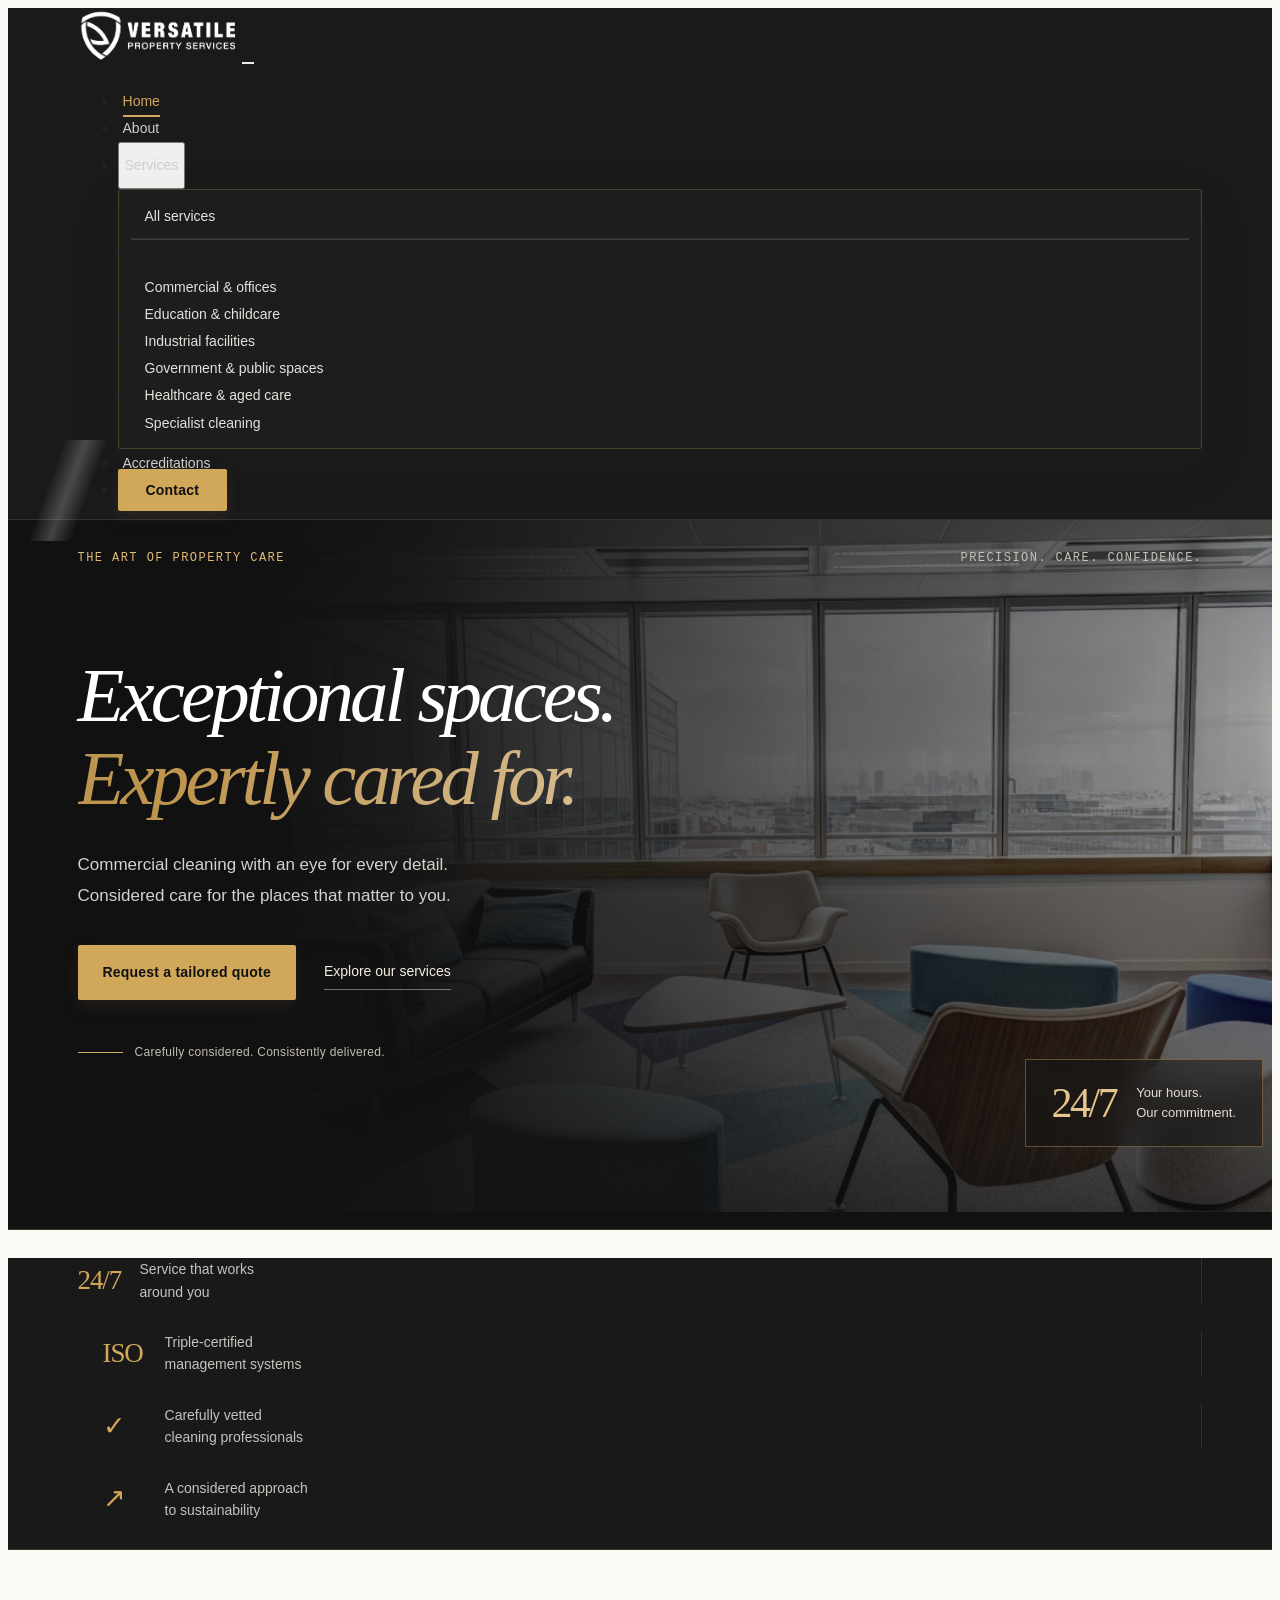
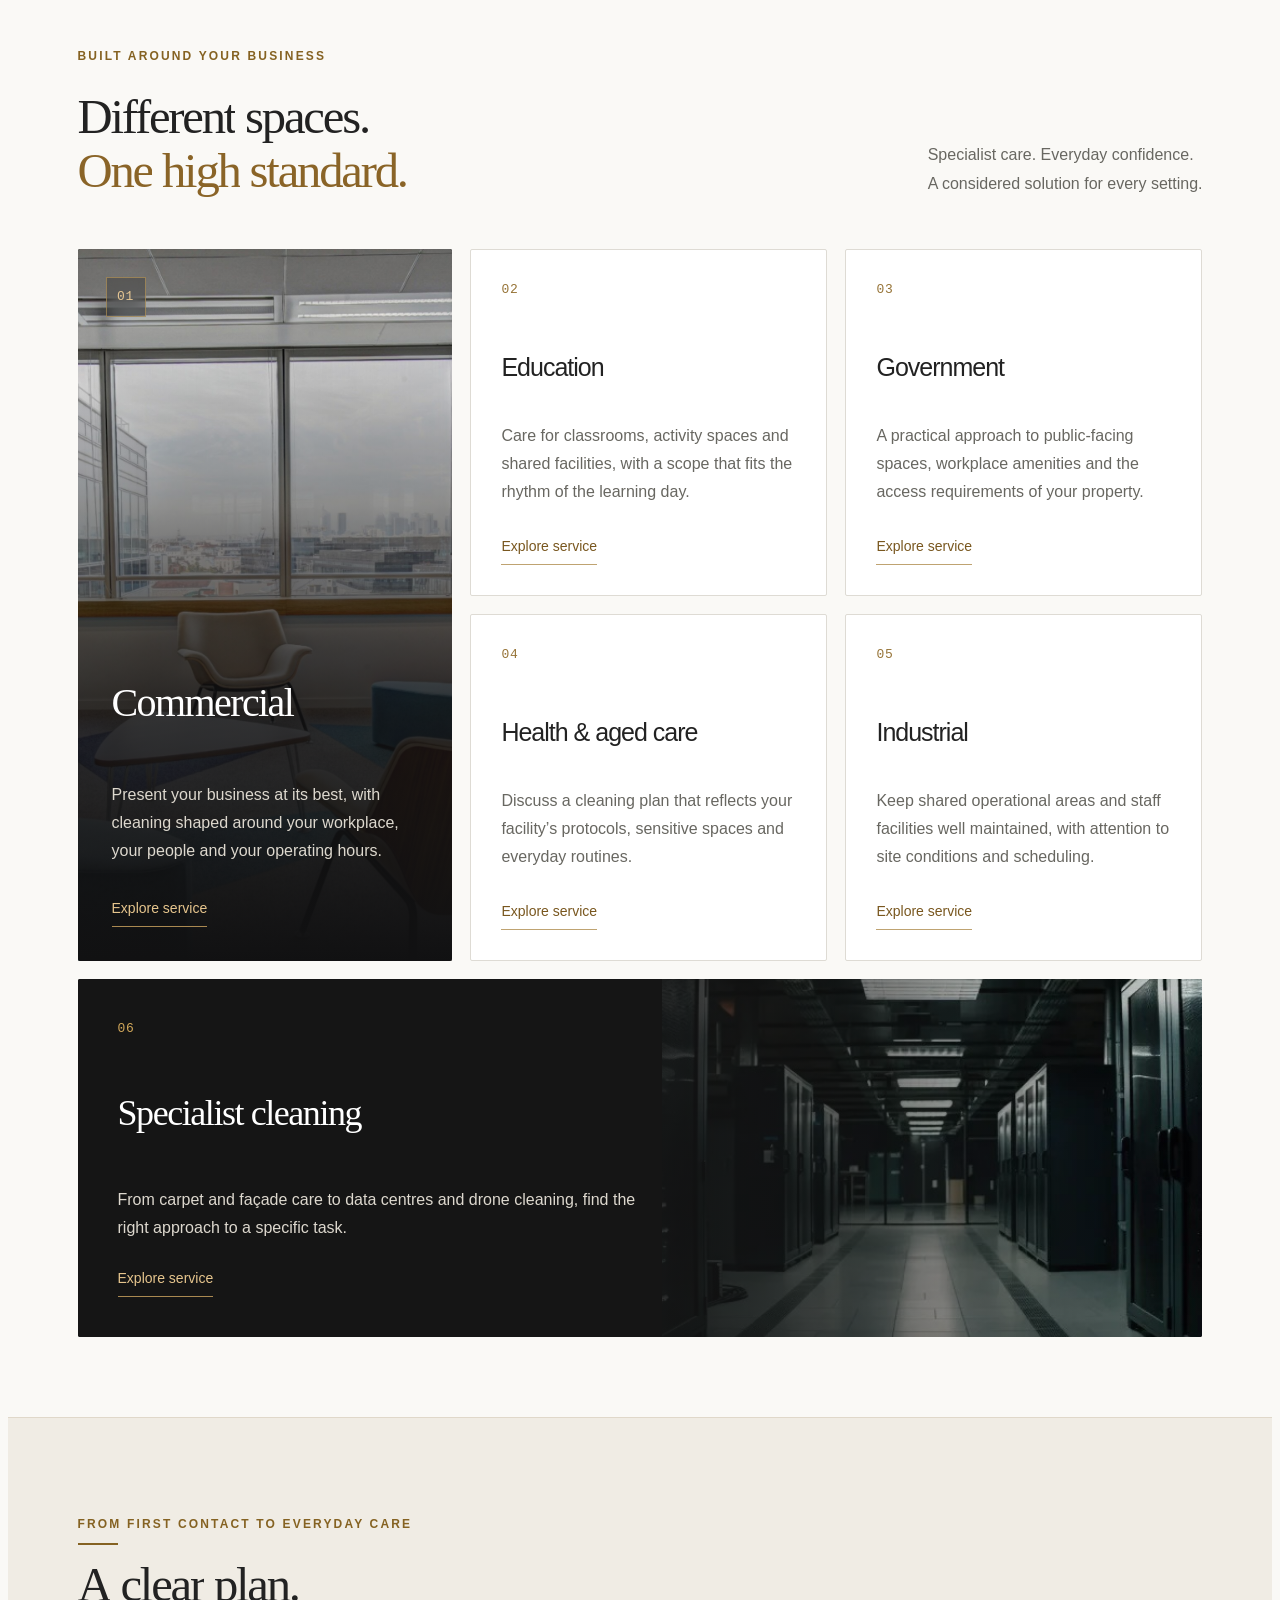
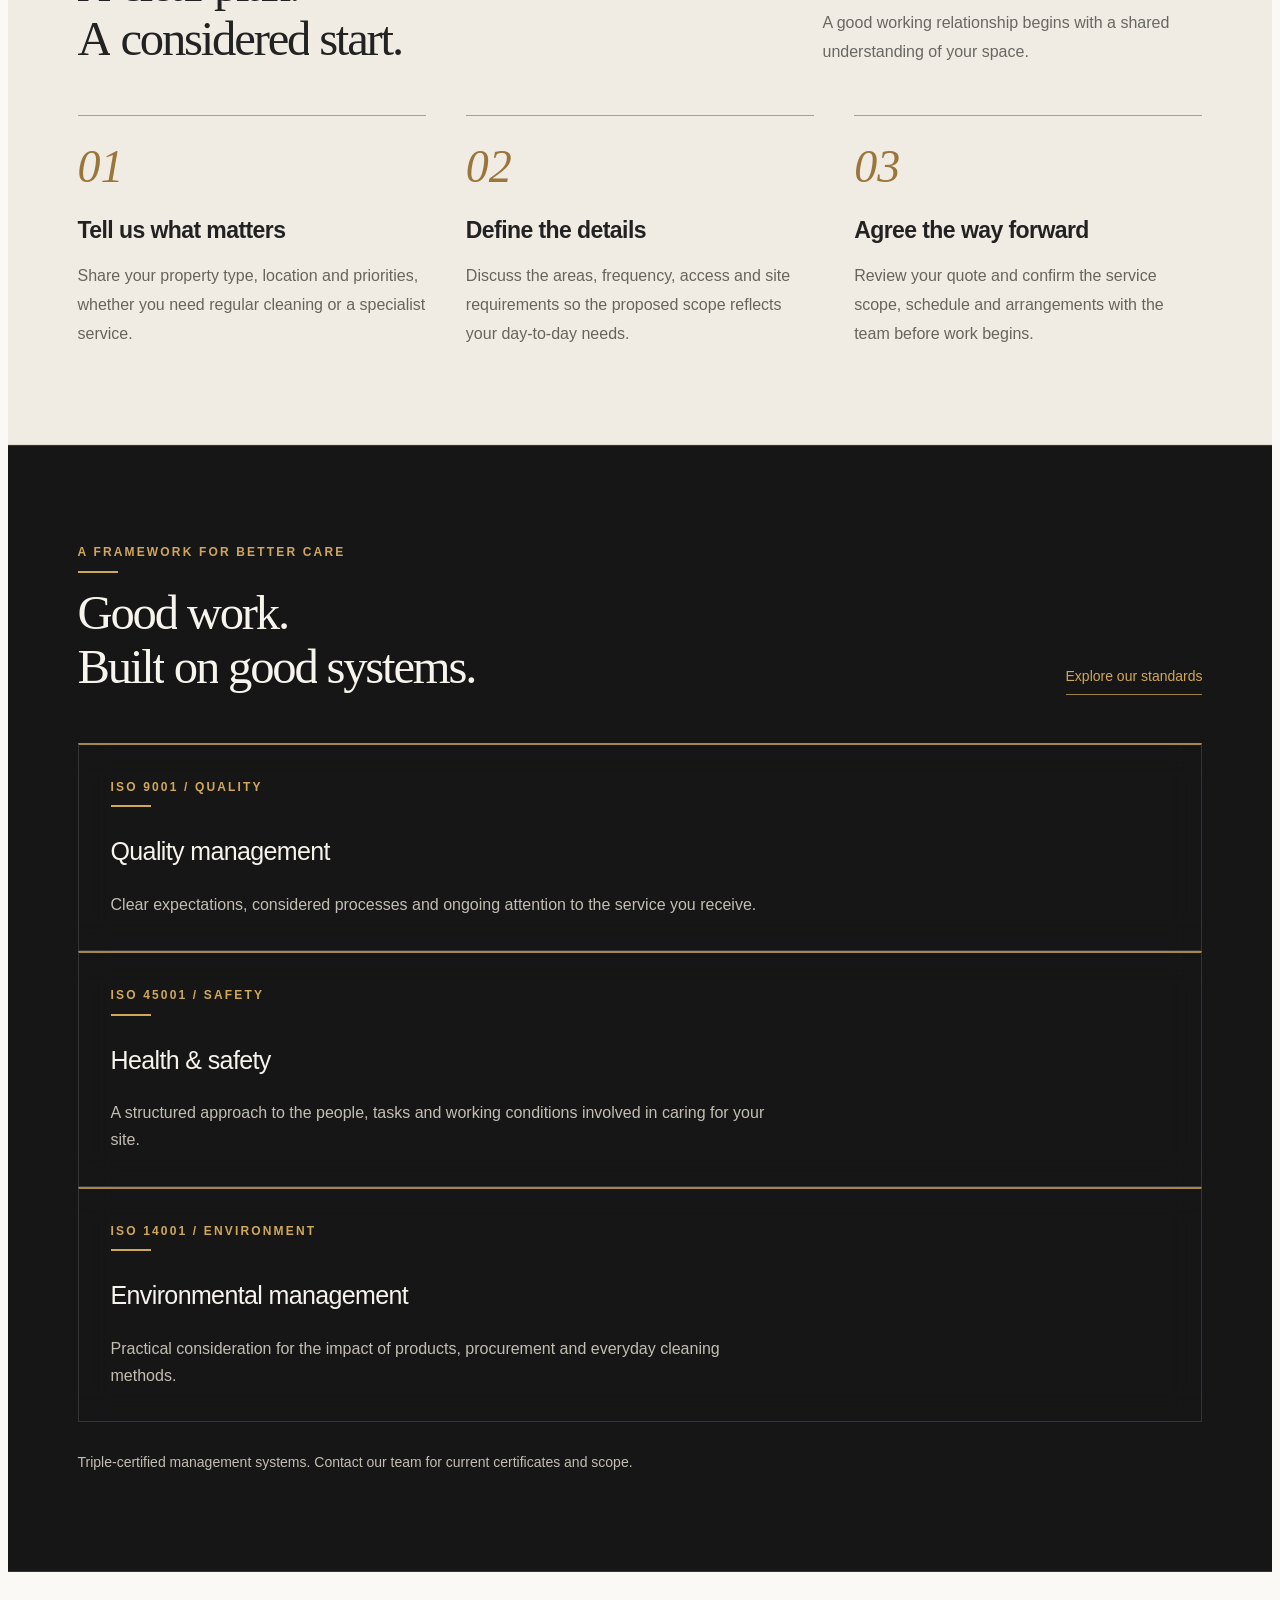
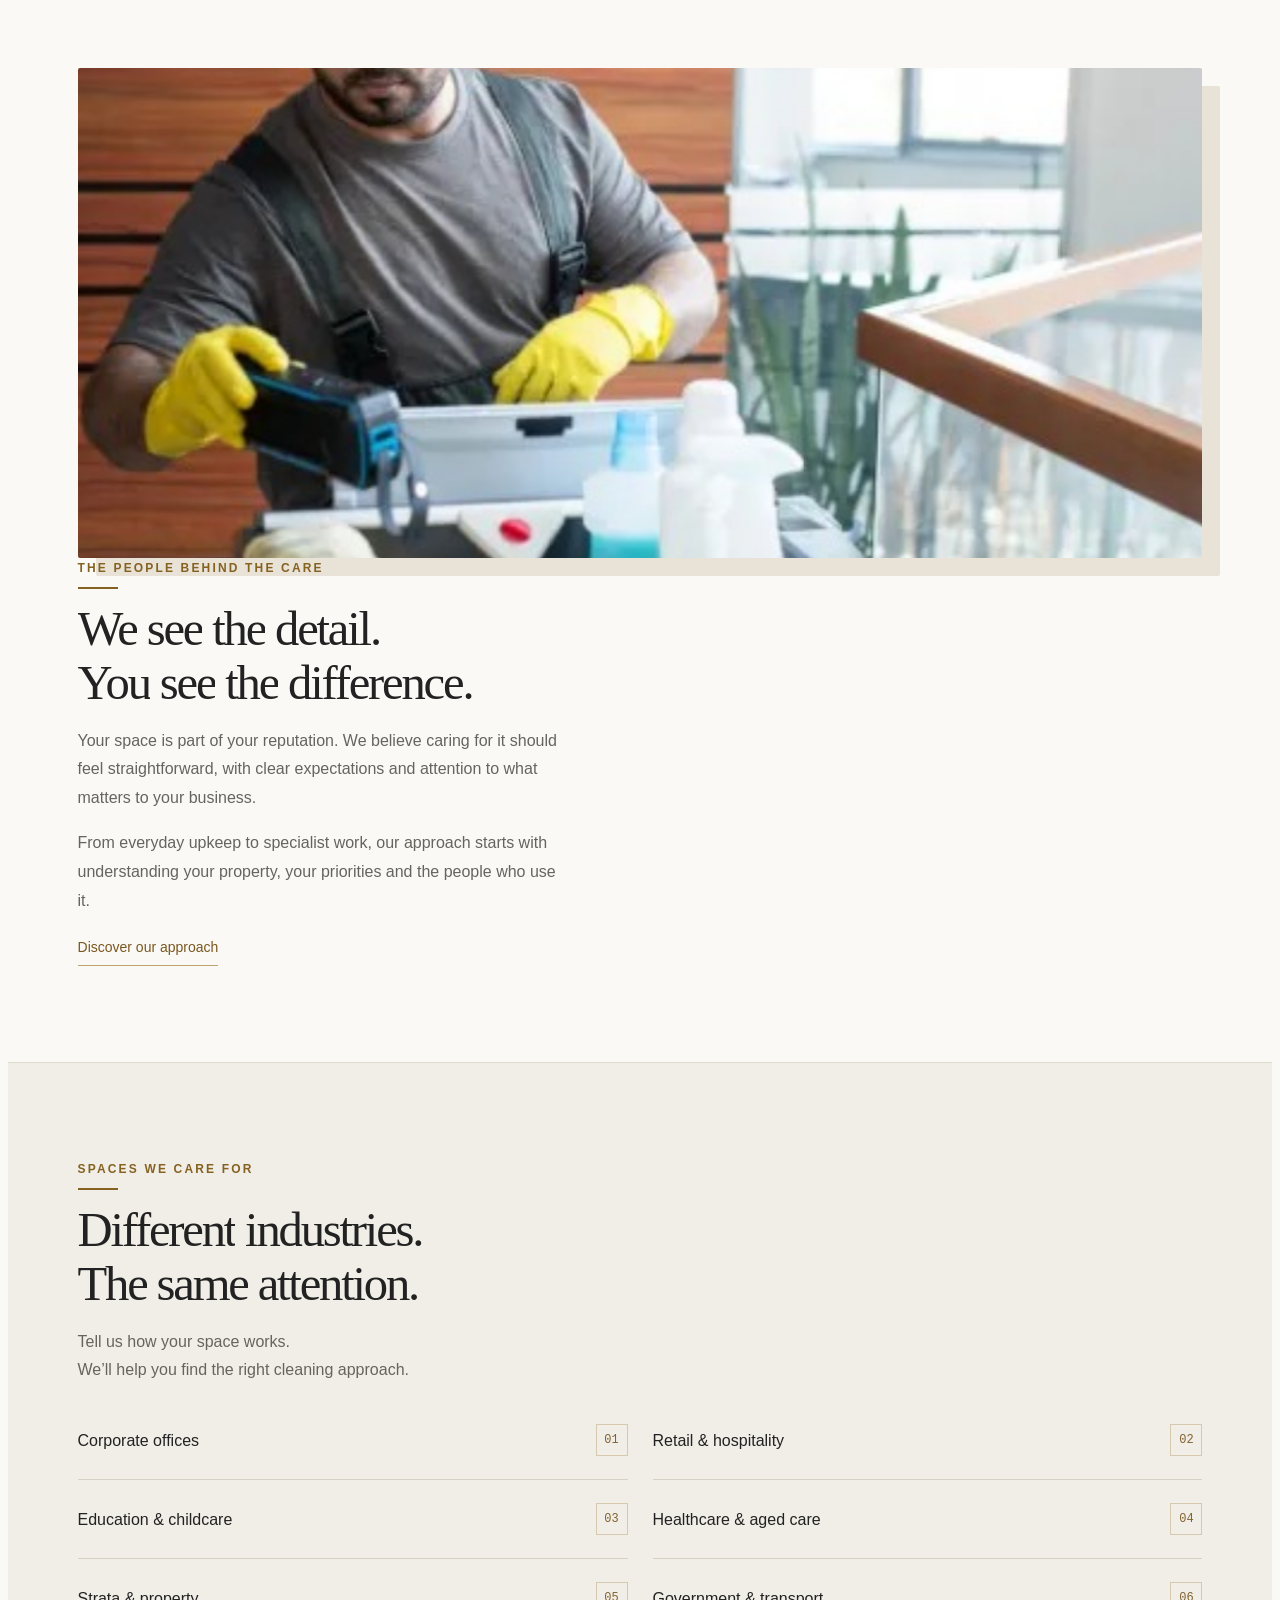
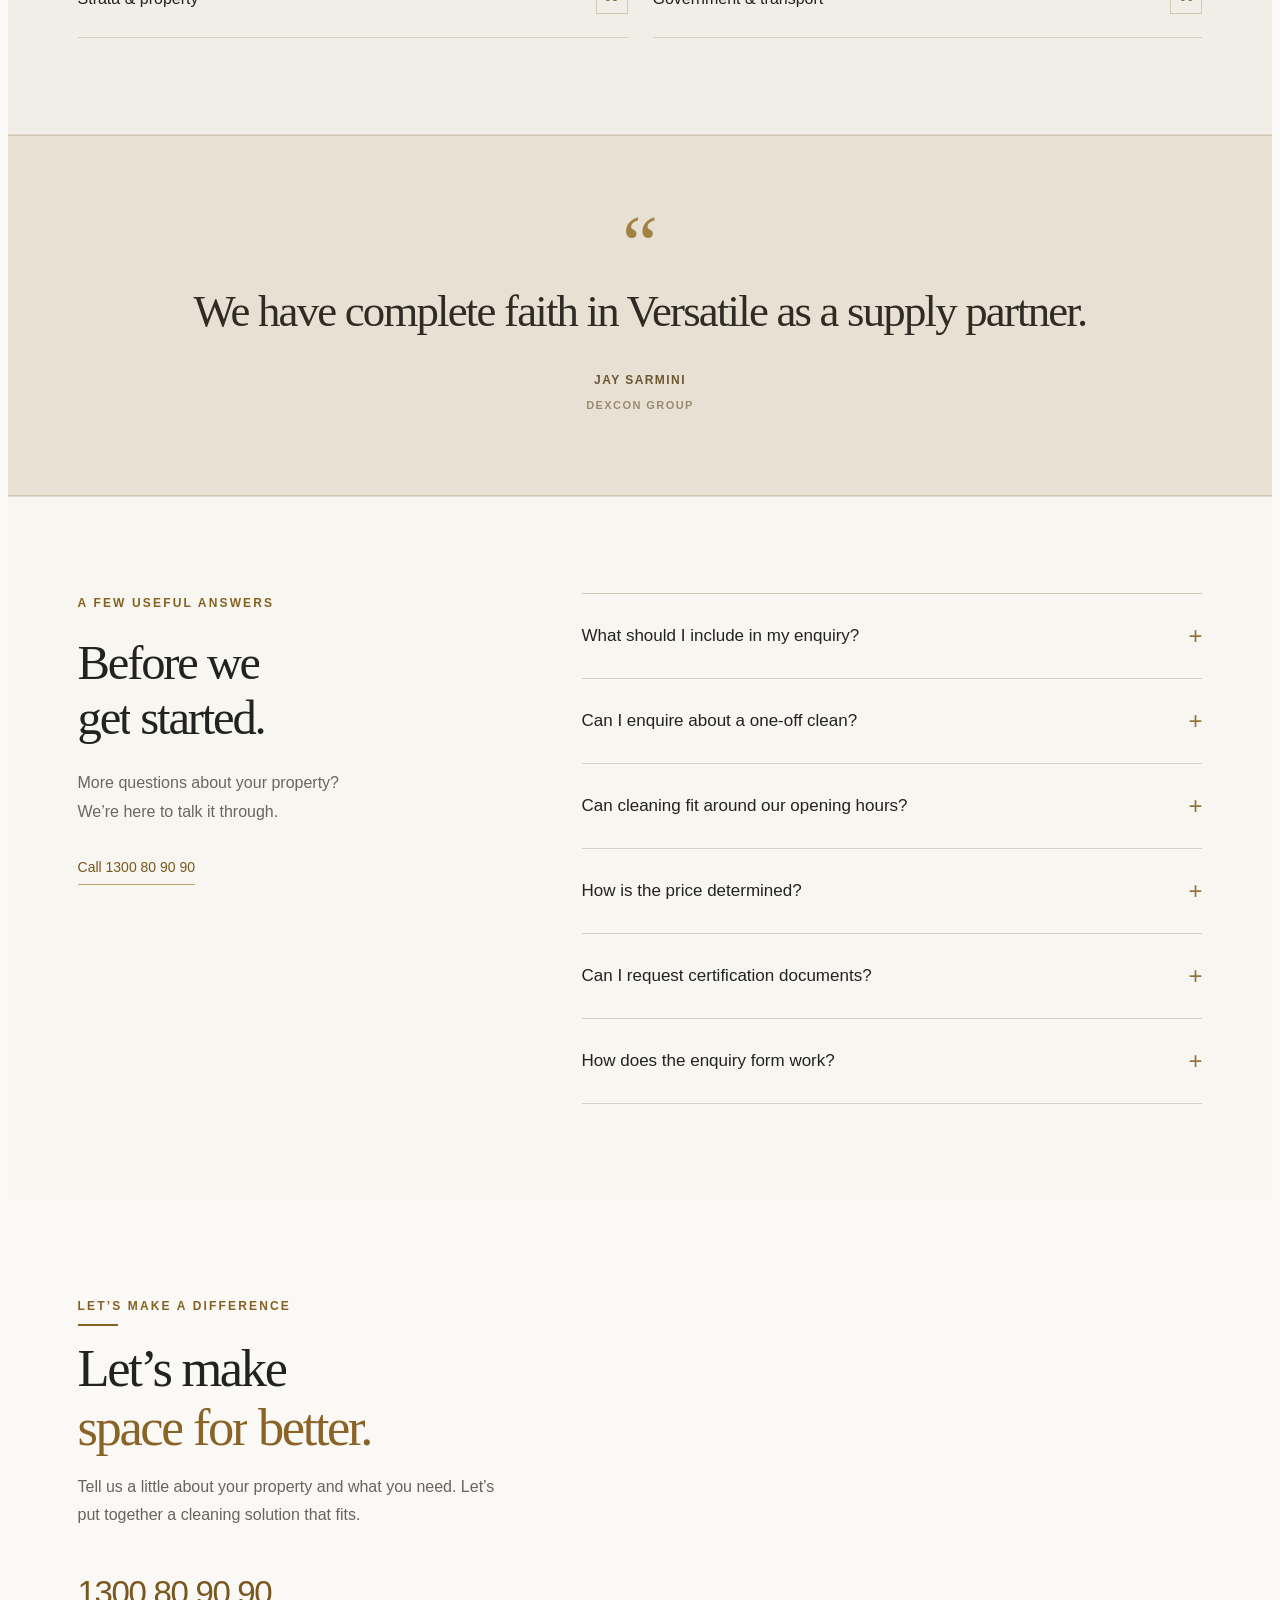
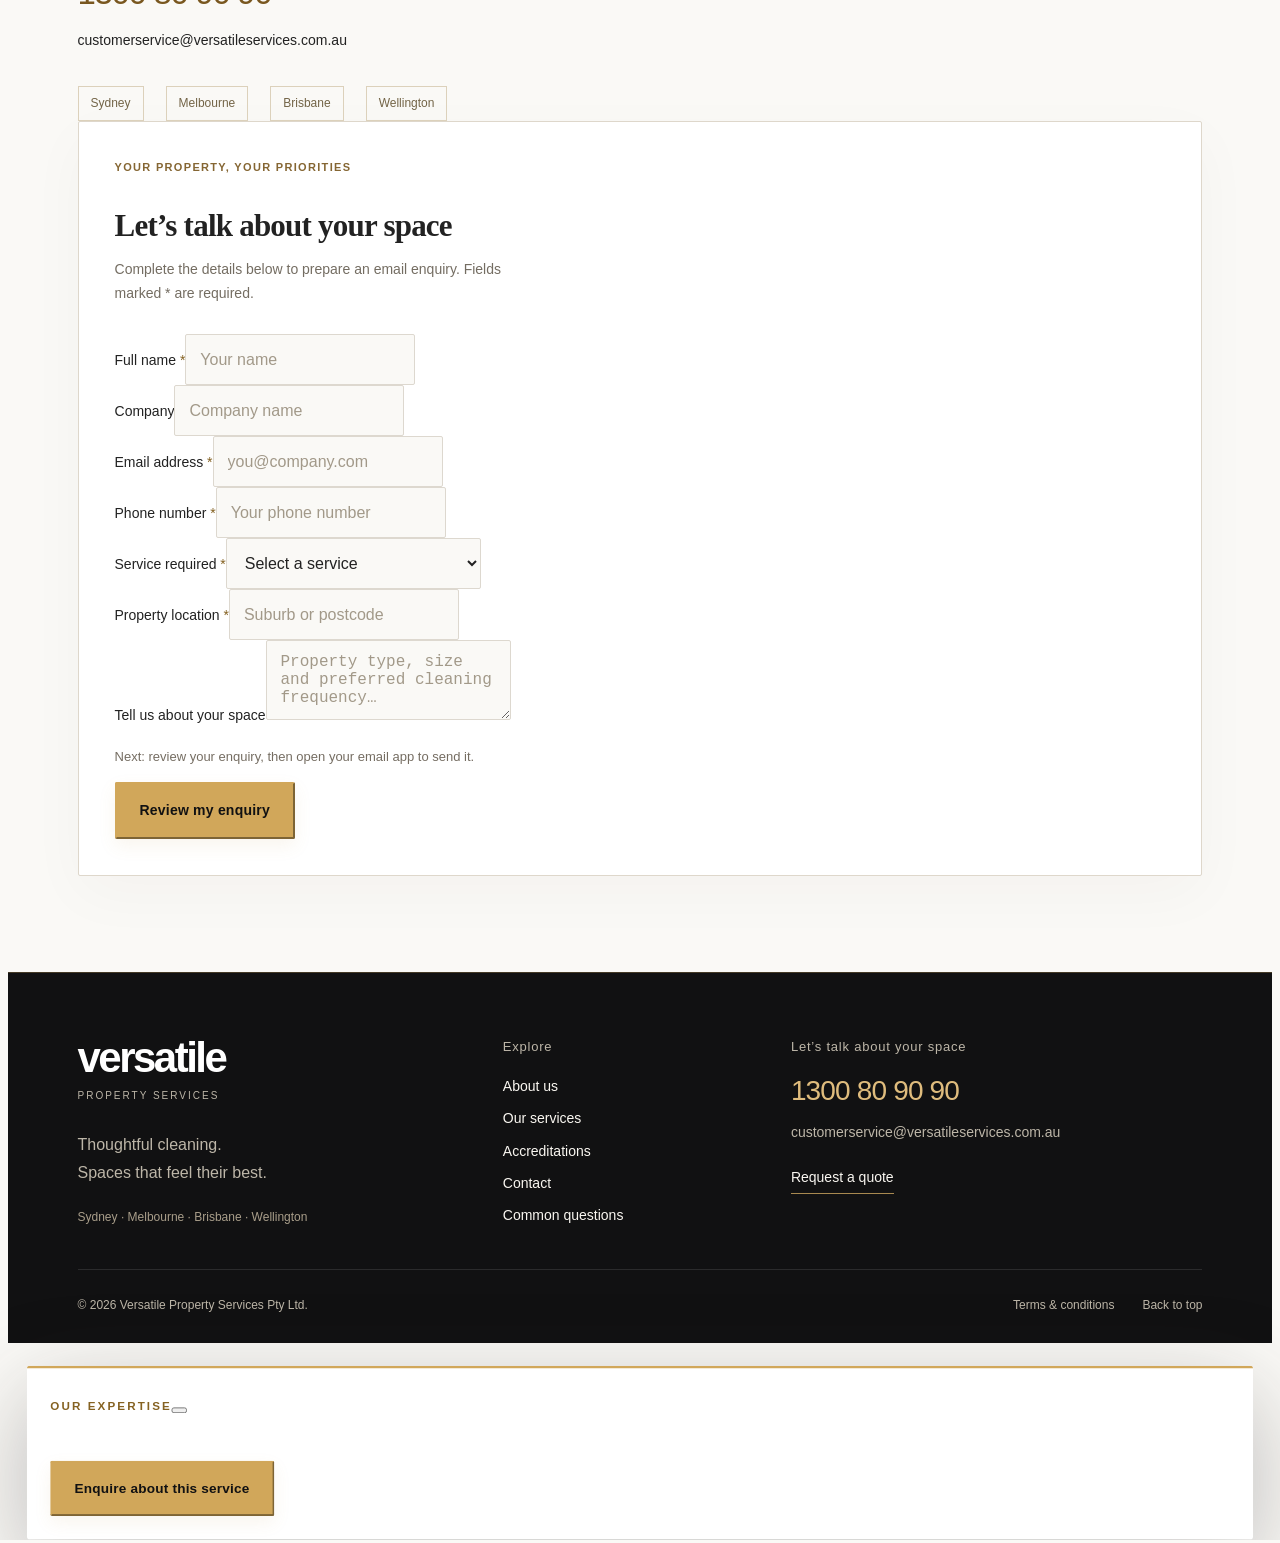
==== index.html @ acee4008 "Add files via upload" ====
<!doctype html>
<html lang="en-AU" data-bs-theme="light">
<head>
<meta charset="UTF-8"><meta name="viewport" content="width=device-width, initial-scale=1">
<title>A higher standard of clean | Versatile Cleaning</title>
<meta name="description" content="Thoughtful commercial cleaning for spaces that matter. Explore Versatile’s services, standards and tailored property care.">
<meta name="theme-color" content="#111112">
<link rel="icon" href="data:image/svg+xml,%3Csvg xmlns='http://www.w3.org/2000/svg' viewBox='0 0 32 32'%3E%3Crect width='32' height='32' rx='6' fill='%23111112'/%3E%3Cpath d='M7 8l9 17L25 8' fill='none' stroke='%23ffffff' stroke-width='4'/%3E%3C/svg%3E">
<link rel="stylesheet" href="assets/bootstrap.min.css"><link rel="stylesheet" href="style.css?v=20261002-gold">
<link rel="stylesheet" href="elegance.css?v=1">
<link rel="stylesheet" href="assets/lenis.css"><link rel="stylesheet" href="scroll-motion.css?v=1">
<link rel="stylesheet" href="polish.css?v=20261013">
<link rel="canonical" href="https://versatile-cleaning-studio.true-ring-2430.chatgpt.site/"><meta property="og:type" content="website"><meta property="og:site_name" content="Versatile Property Services"><meta property="og:title" content="A higher standard of clean | Versatile Cleaning"><meta property="og:description" content="Thoughtful commercial cleaning for spaces that matter. Explore Versatile’s services, standards and tailored property care."><meta property="og:url" content="https://versatile-cleaning-studio.true-ring-2430.chatgpt.site/">
</head>
<body>
<a class="skip-link" href="#main">Skip to content</a>
<div class="utility-bar"><div class="container-fluid site-container d-flex justify-content-between"><span>Considered care. Exceptional spaces.</span><a href="tel:1300809090">Let’s talk <span class="ms-2">1300 80 90 90</span></a></div></div>
<header class="site-header"><nav class="navbar navbar-expand-lg site-container container-fluid" aria-label="Main navigation"><a class="navbar-brand" href="index.html" aria-label="Versatile Cleaning home"><img src="assets/logo.png" width="190" height="64" alt="Versatile Property Services"></a><button class="navbar-toggler" type="button" data-bs-toggle="collapse" data-bs-target="#navigation" aria-controls="navigation" aria-expanded="false" aria-label="Open navigation"><span class="navbar-toggler-icon"></span></button><div class="collapse navbar-collapse" id="navigation"><ul class="navbar-nav ms-auto gap-lg-3 align-items-lg-center"><li class="nav-item"><a class="nav-link" data-page="index" aria-current="page" href="index.html">Home</a></li><li class="nav-item"><a class="nav-link" data-page="about" href="about.html">About</a></li><li class="nav-item dropdown"><button class="nav-link dropdown-toggle" data-page="services" id="servicesMenu" type="button" data-bs-toggle="dropdown" aria-expanded="false">Services</button><ul class="dropdown-menu" aria-labelledby="servicesMenu"><li><a class="dropdown-item" href="services.html">All services</a></li><li><hr class="dropdown-divider"></li><li><a class="dropdown-item" href="services.html#commercial">Commercial & offices</a></li><li><a class="dropdown-item" href="services.html#education">Education & childcare</a></li><li><a class="dropdown-item" href="services.html#industrial">Industrial facilities</a></li><li><a class="dropdown-item" href="services.html#government">Government & public spaces</a></li><li><a class="dropdown-item" href="services.html#healthcare">Healthcare & aged care</a></li><li><a class="dropdown-item" href="services.html#specialist">Specialist cleaning</a></li></ul></li><li class="nav-item"><a class="nav-link" data-page="accreditations" href="accreditations.html">Accreditations</a></li><li class="nav-item ms-lg-3"><a class="btn btn-dark" data-page="contact" href="contact.html">Contact</a></li></ul></div></nav></header>
<main id="main">
<section class="new-hero"><div class="site-container container-fluid"><div class="hero-kicker"><span>THE ART OF PROPERTY CARE</span><span>PRECISION. CARE. CONFIDENCE.</span></div><div class="hero-layout"><div class="hero-message"><h1>Exceptional spaces.<br><span>Expertly cared for.</span></h1><p>Commercial cleaning with an eye for every detail.<br>Considered care for the places that matter to you.</p><div class="hero-actions"><a class="btn btn-dark" href="contact.html">Request a tailored quote</a><a class="text-link" href="services.html">Explore our services</a></div><div class="hero-small-note"><span class="hero-note-rule" aria-hidden="true"></span>Carefully considered. Consistently delivered.</div></div><div class="hero-visual"><div class="hero-image-frame"><img src="assets/hero.jpg" alt="Bright commercial lounge with open views and carefully maintained surfaces" width="1919" height="1279" fetchpriority="high"></div><div class="hero-stamp"><span>24/7</span><p>Your hours.<br>Our commitment.</p></div><div class="photo-caption">GOOD SPACES MAKE A DIFFERENCE.</div></div></div></div></section>
<section class="assurance" aria-label="Our commitments"><div class="site-container container-fluid"><div class="row g-0"><div class="col-6 col-lg-3 assurance-item"><span class="assurance-mark">24/7</span><span>Service that works<br>around you</span></div><div class="col-6 col-lg-3 assurance-item"><span class="assurance-mark">ISO</span><span>Triple-certified<br>management systems</span></div><div class="col-6 col-lg-3 assurance-item"><span class="assurance-mark">✓</span><span>Carefully vetted<br>cleaning professionals</span></div><div class="col-6 col-lg-3 assurance-item"><span class="assurance-mark">↗</span><span>A considered approach<br>to sustainability</span></div></div></div></section>

<section id="services" class="services section-space home-expertise"><div class="site-container container-fluid"><div class="section-heading"><div><div class="eyebrow">BUILT AROUND YOUR BUSINESS</div><h2>Different spaces.<br><span class="accent-word">One high standard.</span></h2></div><p>Specialist care. Everyday confidence.<br>A considered solution for every setting.</p></div><div class="row g-5 service-grid service-mosaic"><div class="col-md-6"><article class="sector-tile sector-feature"><img class="feature-photo" src="assets/hero.jpg" alt="Light-filled commercial workspace" loading="lazy" width="1919" height="1279"><div class="feature-shade" aria-hidden="true"></div><span class="tile-number">01</span><h3>Commercial</h3><p>Present your business at its best, with cleaning shaped around your workplace, your people and your operating hours.</p><a class="text-link" href="services.html#commercial">Explore service</a></article></div><div class="col-md-6"><article class="sector-tile"><span class="tile-number">02</span><h3>Education</h3><p>Care for classrooms, activity spaces and shared facilities, with a scope that fits the rhythm of the learning day.</p><a class="text-link" href="services.html#education">Explore service</a></article></div><div class="col-md-6"><article class="sector-tile"><span class="tile-number">03</span><h3>Government</h3><p>A practical approach to public-facing spaces, workplace amenities and the access requirements of your property.</p><a class="text-link" href="services.html#government">Explore service</a></article></div><div class="col-md-6"><article class="sector-tile"><span class="tile-number">04</span><h3>Health & aged care</h3><p>Discuss a cleaning plan that reflects your facility’s protocols, sensitive spaces and everyday routines.</p><a class="text-link" href="services.html#healthcare">Explore service</a></article></div><div class="col-md-6"><article class="sector-tile"><span class="tile-number">05</span><h3>Industrial</h3><p>Keep shared operational areas and staff facilities well maintained, with attention to site conditions and scheduling.</p><a class="text-link" href="services.html#industrial">Explore service</a></article></div><div class="col-md-6"><article class="sector-tile sector-panorama"><img class="feature-photo" src="assets/data-photo.jpg" alt="Server aisles in a data centre" loading="lazy" width="500" height="500"><div class="feature-shade" aria-hidden="true"></div><span class="tile-number">06</span><h3>Specialist cleaning</h3><p>From carpet and façade care to data centres and drone cleaning, find the right approach to a specific task.</p><a class="text-link" href="services.html#specialist">Explore service</a></article></div></div></div></section>
<section class="section-space process-section" aria-labelledby="process-title"><div class="site-container container-fluid"><div class="section-heading"><div><div class="eyebrow">FROM FIRST CONTACT TO EVERYDAY CARE</div><h2 id="process-title">A clear plan.<br>A considered start.</h2></div><p>A good working relationship begins with a shared understanding of your space.</p></div><ol class="process-grid"><li><span class="process-number" aria-hidden="true">01</span><h3>Tell us what matters</h3><p>Share your property type, location and priorities, whether you need regular cleaning or a specialist service.</p></li><li><span class="process-number" aria-hidden="true">02</span><h3>Define the details</h3><p>Discuss the areas, frequency, access and site requirements so the proposed scope reflects your day-to-day needs.</p></li><li><span class="process-number" aria-hidden="true">03</span><h3>Agree the way forward</h3><p>Review your quote and confirm the service scope, schedule and arrangements with the team before work begins.</p></li></ol></div></section><section id="standards" class="standards section-space home-accreditations"><div class="site-container container-fluid"><div class="section-heading"><div><div class="eyebrow">A FRAMEWORK FOR BETTER CARE</div><h2>Good work.<br>Built on good systems.</h2></div><a class="text-link" href="accreditations.html">Explore our standards</a></div><div class="row g-4"><div class="col-md-4"><article class="accreditation-tile"><span class="eyebrow">ISO 9001 / QUALITY</span><h3>Quality management</h3><p>Clear expectations, considered processes and ongoing attention to the service you receive.</p></article></div><div class="col-md-4"><article class="accreditation-tile"><span class="eyebrow">ISO 45001 / SAFETY</span><h3>Health & safety</h3><p>A structured approach to the people, tasks and working conditions involved in caring for your site.</p></article></div><div class="col-md-4"><article class="accreditation-tile"><span class="eyebrow">ISO 14001 / ENVIRONMENT</span><h3>Environmental management</h3><p>Practical consideration for the impact of products, procurement and everyday cleaning methods.</p></article></div></div><p class="cert-note">Triple-certified management systems. Contact our team for current certificates and scope.</p></div></section><section id="about" class="section-space home-about"><div class="site-container container-fluid"><div class="row g-5 align-items-center"><div class="col-lg-6"><div class="about-slideshow" role="region" aria-roledescription="carousel" aria-label="Versatile cleaning and spaces" aria-live="off">
<div class="about-slide is-active" role="group" aria-roledescription="slide" aria-label="1 of 3"><img src="assets/commercial-photo.jpg" width="500" height="500" loading="lazy" alt="Professional cleaner preparing commercial cleaning equipment"></div>
<div class="about-slide" role="group" aria-roledescription="slide" aria-label="2 of 3" aria-hidden="true"><img src="assets/office-photo.jpg" width="500" height="500" loading="lazy" alt="Professional cleaner wiping office furniture"></div>
<div class="about-slide" role="group" aria-roledescription="slide" aria-label="3 of 3" aria-hidden="true"><img src="assets/hero.jpg" width="1919" height="1279" loading="lazy" alt="Bright, carefully maintained commercial lounge"></div>

</div></div><div class="col-lg-5 offset-lg-1"><div class="eyebrow">THE PEOPLE BEHIND THE CARE</div><h2>We see the detail.<br>You see the difference.</h2><p class="text-secondary mt-4">Your space is part of your reputation. We believe caring for it should feel straightforward, with clear expectations and attention to what matters to your business.</p><p class="text-secondary">From everyday upkeep to specialist work, our approach starts with understanding your property, your priorities and the people who use it.</p><a class="text-link" href="about.html">Discover our approach</a></div></div></div></section>
<section class="section-space industries"><div class="site-container container-fluid"><div class="row g-5 align-items-center"><div class="col-lg-5"><div class="eyebrow">SPACES WE CARE FOR</div><h2>Different industries.<br>The same attention.</h2><p class="text-secondary mt-4">Tell us how your space works.<br>We’ll help you find the right cleaning approach.</p></div><div class="col-lg-7"><div class="industry-list"><button data-industry="Corporate offices">Corporate offices <span>01</span></button><button data-industry="Retail & hospitality">Retail & hospitality <span>02</span></button><button data-industry="Education & childcare">Education & childcare <span>03</span></button><button data-industry="Healthcare & aged care">Healthcare & aged care <span>04</span></button><button data-industry="Strata & property">Strata & property <span>05</span></button><button data-industry="Government & transport">Government & transport <span>06</span></button></div></div></div></div></section>
<section class="quote-band"><div class="site-container container-fluid"><div class="quote-mark" aria-hidden="true">“</div><blockquote>We have complete faith in Versatile as a supply partner.</blockquote><div class="quote-credit">JAY SARMINI <span>DEXCON GROUP</span></div></div></section>
<section id="questions" class="section-space faq-section" aria-labelledby="faq-title"><div class="site-container container-fluid"><div class="faq-layout"><div class="faq-intro"><div class="eyebrow">A FEW USEFUL ANSWERS</div><h2 id="faq-title">Before we<br>get started.</h2><p>More questions about your property?<br>We’re here to talk it through.</p><a class="text-link" href="tel:1300809090">Call 1300 80 90 90</a></div><div class="faq-list"><details><summary>What should I include in my enquiry?</summary><div class="faq-answer"><p>Start with your suburb, property type and approximate floor area. Include your preferred cleaning frequency, access hours and any areas that need particular attention.</p></div></details><details><summary>Can I enquire about a one-off clean?</summary><div class="faq-answer"><p>Yes. Use the enquiry form for a one-off task or an ongoing cleaning requirement. Describe what needs attention so the team can discuss a suitable scope.</p></div></details><details><summary>Can cleaning fit around our opening hours?</summary><div class="faq-answer"><p>Include your preferred times and any access restrictions in your enquiry. The team can discuss availability and agree a schedule with you before work starts.</p></div></details><details><summary>How is the price determined?</summary><div class="faq-answer"><p>The scope, size and condition of the property, cleaning frequency, access and specialist requirements all affect the quote. A tailored enquiry helps the team understand the work involved.</p></div></details><details><summary>Can I request certification documents?</summary><div class="faq-answer"><p>Yes. Ask the team for current quality, safety and environmental management certificates, including the scope and validity details relevant to your supplier review.</p></div></details><details><summary>How does the enquiry form work?</summary><div class="faq-answer"><p>The form prepares an email draft using the details you enter. Review and send it in your email app, or copy the enquiry and email it to customerservice@versatileservices.com.au. Completing the form alone does not send a message.</p></div></details></div></div></div></section><section id="contact" class="section-space contact-section refined-contact"><div class="site-container container-fluid"><div class="row g-5"><div class="col-lg-5"><div class="eyebrow">LET’S MAKE A DIFFERENCE</div><h2>Let’s make<br><span class="accent-word">space for better.</span></h2><p class="text-secondary mt-4">Tell us a little about your property and what you need. Let’s put together a cleaning solution that fits.</p><a class="contact-number" href="tel:1300809090">1300 80 90 90</a><a class="contact-email" href="mailto:customerservice@versatileservices.com.au">customerservice@versatileservices.com.au</a><div class="location-tags"><span>Sydney</span><span>Melbourne</span><span>Brisbane</span><span>Wellington</span></div></div><div class="col-lg-6 offset-lg-1"><form id="quoteForm" aria-describedby="quote-help"><div class="form-kicker">YOUR PROPERTY, YOUR PRIORITIES</div><h3>Let’s talk about your space</h3><p class="form-intro" id="quote-help">Complete the details below to prepare an email enquiry. Fields marked * are required.</p><div class="row g-3"><div class="col-sm-6"><label for="name" class="form-label">Full name <span>*</span></label><input maxlength="120" class="form-control" id="name" name="name" autocomplete="name" required placeholder="Your name"></div><div class="col-sm-6"><label for="company" class="form-label">Company</label><input maxlength="160" class="form-control" id="company" name="company" autocomplete="organization" placeholder="Company name"></div><div class="col-sm-6"><label for="email" class="form-label">Email address <span>*</span></label><input class="form-control" type="email" id="email" name="email" autocomplete="email" required placeholder="you@company.com"></div><div class="col-sm-6"><label for="phone" class="form-label">Phone number <span>*</span></label><input class="form-control" type="tel" id="phone" name="phone" autocomplete="tel" required placeholder="Your phone number"></div><div class="col-sm-6"><label for="service" class="form-label">Service required <span>*</span></label><select class="form-select" id="service" name="service" required><option value="">Select a service</option><option>Office & commercial</option><option>Education & childcare</option><option>Industrial facilities</option><option>Government & public spaces</option><option>Healthcare & aged care</option><option>Deep & general cleaning</option><option>Specialist environments</option><option>Carpet care</option><option>Windows & façades</option><option>Drone cleaning</option><option>Certification documents</option><option>Other / not sure yet</option></select></div><div class="col-sm-6"><label for="location" class="form-label">Property location <span>*</span></label><input maxlength="160" class="form-control" id="location" name="location" required placeholder="Suburb or postcode"></div><div class="col-12"><label for="message" class="form-label">Tell us about your space</label><textarea maxlength="1500" class="form-control" id="message" name="message" rows="3" placeholder="Property type, size and preferred cleaning frequency…"></textarea></div></div><p class="form-note">Next: review your enquiry, then open your email app to send it.</p><button type="submit" disabled class="btn btn-dark w-100">Review my enquiry</button><div id="enquiryPreview" class="enquiry-preview" hidden><h4>Your enquiry is ready</h4><p>Check your details, then choose how to send them.</p><textarea id="enquiryText" readonly aria-label="Prepared enquiry" rows="9"></textarea><div class="enquiry-actions"><a id="openEnquiry" class="btn btn-dark" href="mailto:customerservice@versatileservices.com.au">Open email app</a><button class="btn btn-outline-dark" type="button" id="copyEnquiry">Copy enquiry</button></div><p class="form-note">Send to <a href="mailto:customerservice@versatileservices.com.au">customerservice@versatileservices.com.au</a>. Your enquiry is only sent when you send the email.</p></div><p id="formStatus" class="form-status" role="status" aria-live="polite" hidden></p><noscript><p class="form-note">To enquire, call <a href="tel:1300809090">1300 80 90 90</a> or email <a href="mailto:customerservice@versatileservices.com.au">our team</a>.</p></noscript></form></div></div></div></section>
</main>
<footer class="footer-clean"><div class="site-container container-fluid">
<div class="footer-layout">
<div class="footer-intro"><a class="footer-brand" href="index.html">versatile<span>PROPERTY SERVICES</span></a><p>Thoughtful cleaning.<br>Spaces that feel their best.</p><p class="footer-regions">Sydney · Melbourne · Brisbane · Wellington</p></div>
<nav class="footer-links" aria-label="Footer navigation"><h3>Explore</h3><a href="about.html">About us</a><a href="services.html">Our services</a><a href="accreditations.html">Accreditations</a><a href="contact.html">Contact</a><a href="contact.html#questions">Common questions</a></nav>
<div class="footer-contact"><h3>Let’s talk about your space</h3><a class="footer-phone" href="tel:1300809090">1300 80 90 90</a><a class="footer-email" href="mailto:customerservice@versatileservices.com.au">customerservice@versatileservices.com.au</a><a class="footer-enquiry" href="contact.html">Request a quote</a></div>
</div>
<div class="footer-bottom"><span>© <span id="year">2026</span> Versatile Property Services Pty Ltd.</span><div><a href="https://www.versatilecleaning.com.au/terms-and-conditions/" target="_blank" rel="noopener">Terms &amp; conditions</a><a href="#" aria-label="Back to top">Back to top</a></div></div>
</div></footer>
<div class="modal fade" id="serviceModal" tabindex="-1" aria-labelledby="serviceTitle" aria-hidden="true"><div class="modal-dialog modal-dialog-centered"><div class="modal-content"><div class="modal-header"><span class="eyebrow mb-0">OUR EXPERTISE</span><button type="button" class="btn-close" data-bs-dismiss="modal" aria-label="Close"></button></div><div class="modal-body"><h2 id="serviceTitle"></h2><p id="serviceDescription" class="text-secondary"></p><ul id="serviceDetails"></ul></div><div class="modal-footer"><button type="button" class="btn btn-dark" id="serviceQuote">Enquire about this service</button></div></div></div></div>
<script src="assets/bootstrap.bundle.min.js"></script><script src="assets/lenis.min.js"></script><script src="script.js?v=20261013"></script><script src="scroll-motion.js?v=20261013"></script>
</body></html>
---- style.css ----
/* VERSATILE / CLEAR SPACE — cobalt, paper white and graphite */
:root{color-scheme:light;--ink:#201f1e;--navy:#201f1e;--green:#be954f;--gold:#be954f;--blue:#be954f;--muted:#807664;--line:#e8e2d9;--soft:#f7f3ed;--paper:#fff;--bs-body-bg:#fff;--bs-body-color:#201f1e}*{box-sizing:border-box}html{scroll-behavior:smooth;scroll-padding-top:108px}body{font-family:'Helvetica Neue',Arial,sans-serif;font-size:16px;line-height:1.7;background:#fff;color:var(--ink);-webkit-font-smoothing:antialiased}a{color:inherit;text-decoration:none}button{font:inherit}a,button,input,select,textarea{touch-action:manipulation}a:focus-visible,button:focus-visible{outline:3px solid #be954f;outline-offset:5px}::selection{color:#fff;background:#be954f}.site-container{max-width:1550px;padding-inline:5.5%}.utility-bar{display:none}.site-header{position:sticky;top:0;background:#ffffffed;backdrop-filter:blur(18px);z-index:1000;border-bottom:1px solid var(--line)}.navbar{min-height:94px}.navbar-brand img{object-fit:contain;width:175px;height:58px}.nav-link{font-size:14px;color:#70685a;padding:10px 5px!important;font-weight:500}.nav-link:hover,.nav-link:focus,.nav-link[aria-current=page],.navbar-nav .nav-link.show{color:var(--blue)}.nav-link[aria-current=page]{text-decoration:underline;text-underline-offset:9px}.navbar-toggler{border:0}.btn{font-size:14px;font-weight:600;border-radius:6px;padding:16px 23px;line-height:1.5;transition:transform .25s,background .25s,box-shadow .25s}.btn:hover{transform:translateY(-3px)}.btn-dark,.btn-lime{background:var(--blue);border-color:var(--blue);color:white}.btn-dark:hover,.btn-dark:focus-visible,.btn-dark:active,.btn-lime:hover{background:#9e7a3b!important;border-color:#9e7a3b!important;color:white!important;box-shadow:0 8px 24px #be954f26}.navbar .btn{padding:12px 25px}.btn-outline-light{color:white;border-color:#dcc69f}.btn-outline-light:hover{color:#be954f;background:white;border-color:white}.dropdown-menu{background:white;border:1px solid var(--line);border-radius:10px;padding:10px;min-width:300px;box-shadow:0 18px 50px #1f1e1c1a}.dropdown-item{font-size:14px;padding:12px;border-radius:5px;color:var(--ink)}.dropdown-item:hover,.dropdown-item:focus{background:#faf7f2;color:var(--blue)}
h1,h2,h3{font-weight:600;letter-spacing:-.055em;line-height:1.06}h1{font-size:clamp(48px,6vw,90px)}h2{font-size:clamp(34px,3.8vw,56px);margin:0}h3{font-size:27px;letter-spacing:-.035em;line-height:1.2}h1 em{font-style:normal;color:var(--blue)}.eyebrow{font-family:monospace;font-size:12px;letter-spacing:.12em;font-weight:500;color:var(--blue);margin-bottom:23px}.accent-word{color:var(--blue)}.text-secondary{color:var(--muted)!important}.text-link{border:0;border-bottom:1px solid #dfcba8;background:none;padding:5px 0;display:inline-flex;align-items:center;gap:22px;justify-content:space-between;color:var(--blue);font-size:14px;font-weight:500}.text-link:hover{color:#866732;border-color:#866732}.new-hero{background:#fdfcfa;padding:34px 0 55px;border-bottom:1px solid var(--line)}.hero-kicker{display:flex;justify-content:space-between;gap:20px;font-family:monospace;letter-spacing:.05em;font-size:11px;color:#857b69;padding-bottom:40px}.hero-kicker span:first-child{color:var(--blue)}.hero-layout{display:grid;grid-template-columns:1.18fr 1fr;gap:35px;align-items:center}.hero-message{padding:20px 0}.hero-message h1{font-size:clamp(60px,6.8vw,104px);line-height:.99;letter-spacing:-.07em;margin:0 0 30px}.hero-message h1 span{color:var(--blue)}.hero-message>p{color:#807664;font-size:18px;line-height:1.7;margin:0 0 32px}.hero-actions{display:flex;align-items:center;flex-wrap:wrap;gap:20px}.hero-small-note{font-size:12px;color:#7f8896;margin-top:39px}.hero-visual{position:relative;padding:0 0 28px 24px}.hero-visual>img{width:100%;height:490px;object-fit:cover;object-position:58% center;border-radius:130px 10px 10px 10px}.hero-stamp{position:absolute;left:-15px;bottom:80px;background:var(--blue);color:#fff;padding:24px 28px;border-radius:8px;display:flex;align-items:center;gap:20px;box-shadow:0 12px 40px #906f3526}.hero-stamp>span{font-size:46px;font-weight:500;letter-spacing:-.06em;line-height:1}.hero-stamp p{font-size:13px;line-height:1.5;margin:0;color:#f5eee3}.photo-caption{text-align:right;font-size:10px;font-family:monospace;letter-spacing:.08em;margin-top:14px;color:#948975}.assurance{background:white;border-bottom:1px solid var(--line)}.assurance-item{display:flex;gap:17px;align-items:center;border-right:1px solid var(--line);padding:0 25px;margin-block:30px;color:#807665;font-size:13px;line-height:1.6}.assurance-item:first-child{padding-left:0}.assurance-item:last-child{border:0}.assurance-mark{font-size:25px;letter-spacing:-.04em;font-weight:600;min-width:45px;color:var(--blue)}.section-space{padding:100px 0}.section-heading{display:flex;align-items:flex-end;justify-content:space-between;gap:35px;margin-bottom:45px}.section-heading p{font-size:16px;color:var(--muted);max-width:380px;margin:0}.services{background:var(--soft)}.home-expertise{background:#fff}.home-expertise .service-grid{--bs-gutter-x:24px;row-gap:24px!important}.sector-tile{position:relative;display:flex;flex-direction:column;align-items:flex-start;height:100%;padding:35px 35px 35px 105px;border:1px solid var(--line);border-radius:9px;transition:background .3s,border-color .3s,transform .3s}.sector-tile:hover{background:#fcfbf8;border-color:#e8dac2;transform:translateY(-4px)}.tile-number{position:absolute;top:37px;left:30px;color:#e0ccaa;font-size:28px;line-height:1}.sector-tile h3{font-size:25px;font-weight:500}.sector-tile p{font-size:16px;color:var(--muted);margin:16px 0 23px;max-width:450px}.sector-tile .text-link{margin-top:auto}.standards{background:var(--blue);color:white}.standards .eyebrow{color:#efe5d3}.standards .text-link{color:white;border-color:#e7d8bd}.standards .section-heading p{color:#f3ebde}.home-accreditations{background:var(--blue);color:white}.accreditation-tile{height:100%;padding:32px;border:1px solid #d7bf94;border-radius:8px;background:#ffffff08}.accreditation-tile .eyebrow{display:block;color:#f0e7d8;margin-bottom:40px}.accreditation-tile h3{font-size:29px;line-height:1.15;font-weight:500}.accreditation-tile p{font-size:16px;line-height:1.7;color:#f3ecdf;margin:22px 0 0}.cert-note{color:#f0e7d8;font-size:13px;margin:28px 0 0}.editorial-image{width:100%;height:490px;object-fit:cover;border-radius:8px}.home-about .editorial-image{border-radius:8px 90px 8px 8px}.home-about{padding-bottom:30px}.home-about p{max-width:490px}.industries{background:white}.industry-list{display:grid;grid-template-columns:1fr 1fr;column-gap:32px}.industry-list button{display:flex;justify-content:space-between;align-items:center;gap:18px;background:none;border:0;border-bottom:1px solid var(--line);padding:24px 0;font-size:16px;color:var(--ink);text-align:left}.industry-list button:hover{color:var(--blue)}.industry-list span{color:#d4ba8c;font-family:monospace;font-size:12px}.quote-band{padding:65px 0;background:#f9f6f0;text-align:center}.quote-mark{font-size:80px;font-family:Georgia,serif;color:var(--blue);height:55px;line-height:1}.quote-band blockquote{max-width:890px;margin:10px auto 28px;font-size:clamp(26px,3vw,43px);font-weight:500;letter-spacing:-.04em;line-height:1.3}.quote-credit{font-size:12px;font-weight:600;letter-spacing:.07em}.quote-credit span{display:block;color:#998b72;font-size:11px;margin-top:6px}.contact-section{background:#fff}.contact-section p{max-width:420px}.contact-number{display:block;font-size:31px;letter-spacing:-.04em;color:var(--blue);margin-top:35px}.contact-email{font-size:14px;display:block;margin-top:8px;overflow-wrap:anywhere}.location-tags{display:flex;flex-wrap:wrap;gap:14px 22px;font-size:12px;color:#948975;margin-top:33px}.location-tags span{padding:5px 0;border-bottom:1px solid var(--line)}#quoteForm{padding:35px;background:#faf7f2;border-radius:10px}form h3{font-size:27px;margin-bottom:28px}.form-label{font-size:14px;font-weight:500;margin-bottom:8px}.form-label span{color:var(--blue)}.form-control,.form-select{background:white;color:var(--ink);border:1px solid #e9e3d8;border-radius:5px;padding:12px 14px;min-height:49px;font-size:14px}.form-control:focus,.form-select:focus{color:var(--ink);background:#fff;border-color:#be954f;box-shadow:0 0 0 3px #be954f1a}.form-control::placeholder{color:#a29989}.form-note{color:var(--muted);font-size:12px;margin:18px 0 14px}.form-status{color:#927036;font-size:14px;margin-top:15px}.modal-content{background:white;border:0;border-radius:14px;padding:20px;box-shadow:0 30px 100px #302e2c50}.modal-header,.modal-footer{border:0}.modal-body h2{font-size:36px;margin-bottom:24px}.modal-body ul{font-size:16px;padding-left:20px}.modal-body li{padding:5px 0}.modal-footer{justify-content:flex-start}.modal-backdrop{--bs-backdrop-opacity:.6}.modal.fade .modal-dialog{transform:translateY(20px) scale(.97);transition:transform .35s cubic-bezier(.2,.75,.25,1)}.modal.show .modal-dialog{transform:none}
footer{background:#1e1d1c;color:#fff;padding:60px 0 25px}.footer-top{display:flex;align-items:center;justify-content:space-between;gap:30px;padding-bottom:45px}.footer-brand{font-size:45px;font-weight:600;letter-spacing:-.06em;line-height:1}.footer-brand span{font-size:10px;letter-spacing:.2em;display:block;font-weight:400;margin-top:12px;color:#d3c2a4}.footer-top p{font-size:20px;color:#d3c8b5;line-height:1.4;margin:0}.footer-bottom{display:flex;align-items:center;justify-content:space-between;gap:25px;border-top:1px solid #ffffff25;padding-top:25px;font-size:12px;color:#c7baa3}.footer-bottom div{display:flex;gap:25px}.footer-bottom a{font-size:14px}.skip-link{position:fixed;left:16px;top:-100px;z-index:1100;background:var(--blue);color:white;padding:12px 20px}.skip-link:focus{top:12px}
.page-hero{padding:25px 0 75px;background:#faf8f3;border-bottom:1px solid #f3ece0}.breadcrumbs{display:flex;gap:15px;font-family:monospace;font-size:12px;color:#9b8a6c;margin-bottom:55px}.breadcrumbs a:hover{color:var(--blue)}.page-hero h1{max-width:1100px;font-size:clamp(44px,5.4vw,80px)}.page-hero p{max-width:720px;font-size:18px;color:#90826a;margin:25px 0 0}.detail-card{height:100%;padding:32px;border:1px solid #ede4d4;background:#fff;border-radius:10px}.detail-number{font-family:monospace;color:var(--blue);font-size:14px;display:block;margin-bottom:32px}.detail-card h3{font-size:28px}.detail-card p{color:var(--muted);font-size:16px;margin:20px 0 0}.standard-row{display:flex;gap:25px;padding:28px 0;border-bottom:1px solid #d6bd92}.standard-row:first-child{padding-top:0}.standard-row>span{color:#f0e6d6;font-size:13px}.standard-row h3{font-weight:500;font-size:27px;margin-bottom:15px}.standard-row p,.standards-intro{color:#f3ebde;font-size:16px;margin:0}.standards-intro{margin:25px 0 32px}.page-cta{background:#be954f;color:#fff;padding:65px 0}.page-cta .site-container{display:flex;align-items:center;justify-content:space-between;gap:40px}.page-cta h2{font-size:42px;max-width:720px}.page-cta .eyebrow{color:#f2e9da}.page-cta .btn{flex-shrink:0;background:#fff;color:#be954f;border-color:#fff}.page-cta .btn:hover{background:#faf7f2!important;color:#be954f!important;border-color:#faf7f2!important}.service-jump{background:#fff;border-bottom:1px solid var(--line)}.service-jump .site-container{display:flex;flex-wrap:wrap;gap:14px 28px;padding-block:22px}.service-jump a{font-size:14px;color:#80735c}.service-jump a:hover{color:var(--blue)}.sector-section{padding:80px 0;border-bottom:1px solid var(--line)}.sector-section:nth-of-type(even){background:#fdfcfa}.sector-subtitle{font-size:23px;font-weight:400;line-height:1.4;color:#b89558;max-width:420px;margin-top:23px}.scope-list{padding:0;list-style:none;margin:25px 0}.scope-list li{padding:13px 0;border-bottom:1px solid var(--line);font-size:16px}.scope-list li::before{content:'✓';color:#be954f;margin-right:12px}.specialist-row{display:flex;justify-content:space-between;align-items:center;gap:35px;padding:30px 0;border-bottom:1px solid #e8dfcf}.specialist-row p{color:var(--muted);max-width:750px;margin:15px 0 0}.specialist-row .text-link{flex-shrink:0}.location-card{height:100%;padding:28px;background:white;border-radius:9px;border-top:3px solid #be954f}.location-card h3{font-size:27px}.location-card address{font-size:15px;color:var(--muted);margin:20px 0 0}.intro-copy{padding-top:35px}.muted-heading{color:#b4a58c}.service-card{height:100%;background:white;border-radius:10px;overflow:hidden}.service-image{position:relative;height:260px}.service-image img{width:100%;height:100%;object-fit:cover}.service-image>span{position:absolute;top:20px;left:20px;background:white;padding:5px 12px;font-size:12px}.service-body{padding:25px}.service-body p{color:var(--muted)}.plus{font-size:24px}.additional-services{display:flex;justify-content:space-between;gap:25px;flex-wrap:wrap;padding-top:30px}.additional-services>span{font-size:12px}.additional-services button{border:0;background:none;color:var(--blue)}
@media(max-width:1199px){.hero-message h1{font-size:75px}.hero-layout{gap:20px}.hero-visual>img{height:450px}.hero-stamp{left:0;padding:21px}.hero-actions{gap:17px}.hero-actions .btn{font-size:13px}.nav-link{font-size:13px}.navbar .gap-lg-3{gap:.8rem!important}.sector-tile{padding-left:85px}.tile-number{left:23px}}
@media(max-width:991px){.navbar{min-height:85px}.navbar-collapse{padding:20px 0}.navbar-nav{align-items:stretch}.nav-item{width:100%}.nav-item:last-child{margin-top:15px}.nav-link{font-size:15px;padding-block:12px!important}.dropdown-menu{box-shadow:none;min-width:0}.hero-message h1{font-size:61px}.hero-visual>img{height:440px;border-top-left-radius:85px}.hero-stamp{left:0;gap:14px;padding:20px}.hero-stamp>span{font-size:35px}.hero-stamp p{font-size:12px}.hero-message>p{font-size:16px}.hero-kicker{font-size:10px}.assurance-item{margin-block:20px;padding-inline:15px}.assurance-item:nth-child(2){border:0}.assurance-item:nth-child(3){padding-left:0}.section-space{padding:75px 0}.home-about{padding-bottom:20px}.sector-tile{padding:28px}.tile-number{position:static;margin-bottom:22px}.intro-copy{padding-top:0}.editorial-image{height:400px}.footer-top p{display:none}.footer-bottom{flex-wrap:wrap}.page-cta .site-container{flex-direction:column;align-items:flex-start}}
@media(max-width:767px){.hero-layout{grid-template-columns:1fr;gap:15px}.hero-kicker{padding-bottom:20px}.hero-kicker span:last-child{display:none}.hero-message h1{font-size:clamp(61px,11vw,82px)}.hero-message>p{font-size:17px}.hero-small-note{margin-top:25px}.hero-visual{padding:0 0 25px 20px}.hero-visual>img{height:340px;border-top-left-radius:95px}.hero-stamp{left:0;bottom:55px;padding:22px 25px}.hero-stamp>span{font-size:42px}.hero-stamp p{font-size:13px}.new-hero{padding-bottom:20px}.section-heading{display:block}.section-heading p{margin-top:25px}.section-heading>.text-link{margin-top:25px}.assurance-item{gap:10px;font-size:12px}.assurance-mark{font-size:23px;min-width:37px}.industry-list{grid-template-columns:1fr}.specialist-row{align-items:flex-start;flex-direction:column;gap:20px}.page-hero h1{font-size:47px}.page-hero p{font-size:16px}.page-hero{padding-bottom:55px}.breadcrumbs{margin-bottom:36px}.sector-section{padding:60px 0}.detail-card{padding:28px}.accreditation-tile .eyebrow{margin-bottom:23px}}
@media(max-width:575px){.site-container{padding-inline:6%}.hero-message h1{font-size:61px}.hero-actions{align-items:flex-start;flex-direction:column;gap:14px}.hero-message>p br{display:none}.hero-message>p{max-width:320px}.hero-visual>img{height:290px}.navbar-brand img{width:154px}.section-space{padding:60px 0}.home-about{padding-bottom:10px}.assurance-item{font-size:11px;gap:7px;padding-inline:10px}.assurance-mark{font-size:21px;min-width:34px}.section-heading{margin-bottom:33px}.sector-tile h3{font-size:26px}.quote-band{padding:50px 0}#quoteForm{padding:25px 20px}.contact-number{font-size:28px}.contact-email{font-size:13px}.footer-brand{font-size:35px}.footer-top{gap:15px}.footer-top .btn{padding:12px 15px;font-size:12px}.footer-bottom div{gap:16px;flex-wrap:wrap}.footer-bottom a{font-size:12px}.page-hero h1{font-size:41px}.page-cta h2{font-size:34px}.editorial-image{height:330px}.service-jump .site-container{gap:12px 20px}}
@media(prefers-reduced-motion:reduce){html{scroll-behavior:auto}*,*::before,*::after{transition:none!important;animation:none!important}.btn:hover,.sector-tile:hover,.modal.fade .modal-dialog{transform:none}}

/* Motion layer: finite entrances, scroll feedback and responsive micro-interactions. */
.motion-word{display:inline-block;transform-origin:left bottom}
.hero-message h1 .motion-word{color:inherit}
.site-header{transition:box-shadow .3s,background .3s}
.site-header.is-scrolled{box-shadow:0 8px 32px #3f3d3a12;background:#fffffffa}
.site-header::after{content:'';position:absolute;bottom:-1px;left:0;width:100%;height:3px;background:var(--blue);transform:scaleX(var(--reading-progress,0));transform-origin:left;pointer-events:none}
.nav-link{position:relative;text-decoration:none!important}
.nav-link::after{content:'';position:absolute;left:5px;right:5px;bottom:2px;height:2px;background:var(--blue);transform:scaleX(0);transform-origin:left;transition:transform .3s cubic-bezier(.2,.7,.2,1)}
.nav-link:hover::after,.nav-link:focus-visible::after,.nav-link[aria-current=page]::after{transform:scaleX(1)}
.btn{position:relative;overflow:hidden;isolation:isolate;transition:transform .28s,box-shadow .28s,background .28s}
.btn::after{content:'';position:absolute;inset:-70% auto -70% -65%;width:40%;background:linear-gradient(90deg,transparent,#ffffff36,transparent);transform:skewX(-20deg);pointer-events:none;transition:left .65s}
.btn:hover::after,.btn:focus-visible::after{left:130%}
.btn:active{transform:translateY(0) scale(.97)}
.text-link{position:relative;transition:color .25s,border-color .25s,letter-spacing .25s}
.text-link:hover{letter-spacing:.015em}
.sector-tile{transition:transform .35s,background .35s,border-color .35s,box-shadow .35s}
.sector-tile:hover,.sector-tile:focus-within{transform:translateY(-7px);box-shadow:0 18px 45px #a17b3b11}
.sector-tile .tile-number{transition:color .35s,transform .35s}
.sector-tile:hover .tile-number{color:var(--blue);transform:translateY(-3px) scale(1.12)}
.accreditation-tile,.detail-card,.location-card{transition:transform .35s,box-shadow .35s,background .35s}
.accreditation-tile:hover{transform:translateY(-6px);background:#ffffff12;box-shadow:0 15px 30px #7b5f2e26}
.detail-card:hover,.location-card:hover{transform:translateY(-5px);box-shadow:0 16px 36px #3f3d3a10}
.industry-list button{transition:color .25s,padding .25s,background .25s}
.industry-list button:hover{padding-left:12px;background:#fcfbf8}
.form-control,.form-select{transition:border-color .25s,box-shadow .25s,background .25s}
.motion-line::after{content:'';display:block;width:40px;height:2px;background:currentColor;margin-top:12px;transform-origin:left;animation:line-unfold .8s cubic-bezier(.16,1,.3,1) both}
@keyframes line-unfold{from{transform:scaleX(0);opacity:0}to{transform:scaleX(1);opacity:1}}
@media(prefers-reduced-motion:reduce){.site-header::after,.btn::after,.nav-link::after{display:none}.sector-tile:hover,.sector-tile:focus-within,.sector-tile:hover .tile-number,.accreditation-tile:hover,.detail-card:hover,.location-card:hover,.btn:active{transform:none}.industry-list button:hover{padding-left:0}.text-link:hover{letter-spacing:normal}}
.eyebrow.motion-line{position:relative}.motion-line::after{position:absolute;left:0;bottom:-10px;margin:0}
@media(hover:none){.sector-tile:hover,.sector-tile:hover .tile-number,.accreditation-tile:hover,.detail-card:hover,.location-card:hover{transform:none}.btn:hover::after{left:-65%}}

/* Flair: ambient blue light, depth, pointer spotlights and click ripples. */
.new-hero,.page-hero{position:relative;isolation:isolate;overflow:hidden}
.new-hero::before,.page-hero::before{content:'';position:absolute;z-index:-1;inset:-15%;background:radial-gradient(ellipse at 70% 30%,#eadec880,transparent 40%),radial-gradient(ellipse at 10% 85%,#f2eadd9c,transparent 40%);pointer-events:none;animation:ambient-light 14s ease-in-out infinite alternate;animation-play-state:paused}
.ambient-live::before{animation-play-state:running}
@keyframes ambient-light{from{transform:translate3d(-2%,-2%,0) scale(1)}to{transform:translate3d(3%,3%,0) scale(1.07)}}
.hero-message h1>span:not(.motion-word){background:linear-gradient(110deg,#be954f 10%,#d5ba8c 42%,#ac8440 62%,#be954f 85%);background-size:240% auto;background-clip:text;-webkit-background-clip:text;color:transparent;animation:headline-colour 9s ease-in-out infinite alternate;animation-play-state:paused}
.hero-message h1>span:not(.motion-word) .motion-word{color:transparent}
.ambient-live .hero-message h1>span:not(.motion-word){animation-play-state:running}
@keyframes headline-colour{to{background-position:100% center}}
.hero-stamp{animation:badge-float 4.5s ease-in-out infinite;animation-play-state:paused}
.ambient-live .hero-stamp{animation-play-state:running}
@keyframes badge-float{0%,100%{translate:0 0;rotate:-1deg}50%{translate:0 -9px;rotate:1deg}}
.hero-visual>img{box-shadow:18px 22px 0 #f6f0e5;border:1px solid #efe6d5;transition:box-shadow .6s,filter .6s}
.hero-visual:hover>img{box-shadow:12px 16px 0 #f1e8d9;filter:saturate(1.1)}
.sector-tile,.accreditation-tile,.detail-card,.location-card{position:relative;isolation:isolate;overflow:hidden;transform-style:preserve-3d}
.sector-tile::after,.accreditation-tile::after,.detail-card::after,.location-card::after{content:'';position:absolute;inset:0;z-index:-1;pointer-events:none;background:radial-gradient(300px circle at var(--light-x,50%) var(--light-y,50%),#d2b78721,transparent 75%);opacity:0;transition:opacity .3s}
.accreditation-tile::after{background:radial-gradient(300px circle at var(--light-x,50%) var(--light-y,50%),#ffffff26,transparent 75%)}
.pointer-lit::after{opacity:1}
.pointer-lit{transform:perspective(950px) rotateX(var(--tilt-x,0deg)) rotateY(var(--tilt-y,0deg)) translateY(-5px)!important}
.sector-tile .text-link{transition:gap .3s,color .3s,letter-spacing .3s}
.sector-tile:hover .text-link{letter-spacing:.025em}
.click-wave{position:absolute;pointer-events:none;width:20px;height:20px;border-radius:50%;background:#ffffff44;transform:translate(-50%,-50%) scale(0);animation:click-wave .7s ease-out forwards}
@keyframes click-wave{to{transform:translate(-50%,-50%) scale(23);opacity:0}}
.dropdown-menu.show{animation:menu-enter .26s cubic-bezier(.16,1,.3,1)}
@keyframes menu-enter{from{opacity:0;translate:0 -8px}to{opacity:1;translate:0 0}}
.form-control:focus,.form-select:focus{box-shadow:0 0 0 4px #be954f17,0 5px 15px #be954f0c}
.motion-toggle{border:1px solid #7c6c51;border-radius:20px;padding:7px 13px;background:transparent;color:#eaddc7;font-size:12px;white-space:nowrap}
.motion-toggle:hover{background:#393836;color:white}.motion-toggle:disabled{opacity:.75;cursor:default}
.footer-bottom{flex-wrap:wrap}
html[data-tab-hidden=true] *,html[data-tab-hidden=true] *::before,html[data-tab-hidden=true] *::after{animation-play-state:paused!important}
html[data-motion=paused] *,html[data-motion=paused] *::before,html[data-motion=paused] *::after{animation:none!important;transition:none!important;scroll-behavior:auto!important}
html[data-motion=paused] .hero-stamp{translate:none;rotate:none}
html[data-motion=paused] .pointer-lit,html[data-motion=paused] .btn:hover,html[data-motion=paused] .sector-tile:hover,html[data-motion=paused] .sector-tile:focus-within,html[data-motion=paused] .accreditation-tile:hover,html[data-motion=paused] .detail-card:hover,html[data-motion=paused] .location-card:hover{transform:none!important}
html[data-motion=paused] .site-header::after,html[data-motion=paused] .click-wave,html[data-motion=paused] .btn::after{display:none}
@media(prefers-reduced-motion:reduce){.hero-stamp{translate:none;rotate:none}.pointer-lit{transform:none!important}.hero-visual:hover>img{filter:none}}
@media(max-width:767px){.hero-visual>img{box-shadow:8px 10px 0 #f6f0e5}.hero-visual:hover>img{box-shadow:8px 10px 0 #f6f0e5}}

/* Cinematic finishing: image depth, masked typography and luminous cobalt. */
.hero-image-frame{width:100%;height:490px;position:relative;overflow:hidden;border-radius:130px 12px 12px 12px;box-shadow:18px 22px 0 #f6f0e5,0 35px 65px #72582a19;border:1px solid #efe6d5;isolation:isolate}
.hero-image-frame img{width:100%;height:100%;object-fit:cover;object-position:58% center;animation:photo-drift 18s ease-in-out infinite alternate;animation-play-state:paused}
.ambient-live .hero-image-frame img{animation-play-state:running}
@keyframes photo-drift{from{transform:scale(1.02) translateX(-.5%)}to{transform:scale(1.12) translateX(1%)}}
.hero-image-frame::after{content:'';position:absolute;inset:0;pointer-events:none;background:linear-gradient(120deg,transparent 30%,#ffffff28 48%,transparent 67%);background-size:300% 100%;animation:glass-light 12s ease-in-out infinite;animation-play-state:paused}
.ambient-live .hero-image-frame::after{animation-play-state:running}
@keyframes glass-light{0%,25%{background-position:160% 0}65%,100%{background-position:-60% 0}}
.hero-visual::before{content:'';position:absolute;inset:-15px 18px 45px 8px;border:1px solid #e8dac2;border-radius:145px 22px 22px 22px;z-index:-1;transform:rotate(-3deg)}
.hero-visual{isolation:isolate}
.hero-stamp{background:linear-gradient(120deg,#b48a42,#c7a569);box-shadow:0 18px 45px #9673373b;border:1px solid #ffffff5c;backdrop-filter:blur(16px)}
.hero-stamp>span{font-variant-numeric:tabular-nums}
.section-word-shell{display:inline-block;overflow:hidden;vertical-align:bottom;padding-bottom:.12em;margin-bottom:-.12em}
.section-word{display:inline-block;transform-origin:left bottom}
.home-accreditations{position:relative;isolation:isolate;overflow:hidden;background:radial-gradient(ellipse at 90% 0%,#ccad76,transparent 65%),linear-gradient(135deg,#8a6a33,#be954f 55%,#af8741)}
.new-hero::after,.home-accreditations::after{content:'';position:absolute;inset:0;z-index:-1;pointer-events:none;background:radial-gradient(440px circle at var(--pointer-x,65%) var(--pointer-y,45%),#dec9a625,transparent 70%);opacity:0;transition:opacity .7s}
.home-accreditations::after{background:radial-gradient(500px circle at var(--pointer-x,65%) var(--pointer-y,45%),#efe4d222,transparent 70%)}
.light-tracking::after{opacity:1}
.home-accreditations .accreditation-tile{background:#ffffff0d;backdrop-filter:blur(15px);border-color:#e6d6bb6b;box-shadow:inset 0 1px #ffffff18}
.home-accreditations .accreditation-tile:hover{background:#ffffff18;border-color:#f4ede1;box-shadow:0 20px 45px #6c532835,inset 0 1px #ffffff50}
.sector-tile::before{content:'';position:absolute;left:0;top:25px;bottom:25px;width:3px;background:var(--blue);transform:scaleY(0);transform-origin:top;transition:transform .4s cubic-bezier(.16,1,.3,1);pointer-events:none}
.sector-tile:hover::before,.sector-tile:focus-within::before{transform:scaleY(1)}
.sector-tile .tile-number{font-variant-numeric:tabular-nums}
.quote-band{background:radial-gradient(ellipse at center,#fdfcfb,#f8f3eb)}
.quote-band blockquote{font-size:clamp(28px,3.4vw,49px);line-height:1.3}
.page-cta{position:relative;isolation:isolate;overflow:hidden;background:linear-gradient(120deg,#9e7a3b,#c5a163)}
.page-cta::before{content:'';position:absolute;inset:0;z-index:-1;background:radial-gradient(ellipse at 90% 10%,#e3d2b540,transparent 60%);pointer-events:none}
.btn-dark,.btn-lime{box-shadow:0 7px 18px #be954f18}
@media(max-width:1199px){.hero-image-frame{height:450px}}
@media(max-width:991px){.hero-image-frame{height:440px;border-top-left-radius:85px}}
@media(max-width:767px){.hero-image-frame{height:340px;border-top-left-radius:95px;box-shadow:8px 10px 0 #f6f0e5,0 20px 45px #72582a14}.hero-visual::before{inset:-9px 9px 40px 7px;border-top-left-radius:100px}}
@media(max-width:575px){.hero-image-frame{height:290px}}
html[data-motion=paused] .hero-image-frame img{transform:none}
html[data-motion=paused] .new-hero::after,html[data-motion=paused] .home-accreditations::after,html[data-motion=paused] .hero-image-frame::after{display:none}
@media(prefers-reduced-motion:reduce){.hero-image-frame img{transform:none}.hero-image-frame::after{display:none}}

/* About-section slideshow: five-second cadence, stable dimensions. */
.about-slideshow{position:relative;isolation:isolate;width:100%;height:490px;overflow:hidden;border-radius:8px 90px 8px 8px;background:#f5efe5}
.about-slide{position:absolute;inset:0;opacity:0;transition:opacity .85s ease-in-out;pointer-events:none}
.about-slide.is-active{opacity:1}
.about-slide img{width:100%;height:100%;object-fit:cover;display:block}
.slideshow-controls{position:absolute;z-index:2;left:18px;right:18px;bottom:18px;display:flex;align-items:center;justify-content:space-between;gap:15px}
.slideshow-dots{display:flex;align-items:center;padding:3px 6px;border-radius:30px;background:#262523c9;backdrop-filter:blur(10px)}
.slide-dot{display:grid;place-items:center;width:36px;height:36px;border:0;background:none;border-radius:50%;padding:0}
.slide-dot::after{content:'';width:8px;height:8px;border-radius:50%;background:#ffffff70;transition:background .25s,transform .25s}
.slide-dot.is-active::after{background:white;transform:scale(1.25)}
.slideshow-pause{border:1px solid #ffffff66;background:#262523d9;backdrop-filter:blur(10px);color:white;font-size:12px;padding:10px 14px;border-radius:25px;line-height:1.5}
.slideshow-pause:disabled{opacity:.8}.slideshow-controls button:focus-visible{outline:3px solid white;outline-offset:3px}
@media(max-width:991px){.about-slideshow{height:400px}}
@media(max-width:575px){.about-slideshow{height:330px}.slideshow-controls{left:12px;right:12px;bottom:12px}.slideshow-pause{font-size:11px;padding:10px 12px}}

/* Composition refinement: photographic mosaic, generous typography, quieter surfaces. */
:root{--line:#ede7dd}
.site-header{border-bottom-color:#f2ede5}
.navbar{min-height:90px}
.navbar .btn-dark{border-radius:30px;padding:13px 28px}
.nav-link{font-weight:500}
.new-hero{padding-top:26px;padding-bottom:68px;background:#fdfcfa}
.hero-kicker{padding-bottom:45px;letter-spacing:.12em}
.hero-message h1{letter-spacing:-.075em}
.hero-actions>.btn{padding:18px 25px;border-radius:7px}
.hero-small-note{display:flex;align-items:center;gap:12px;color:#988b75;font-size:12px}
.hero-note-rule{display:block;width:34px;height:1px;background:#dfcaa7;flex-shrink:0}
.hero-image-frame{border-radius:110px 14px 14px 14px}
.hero-stamp{border-radius:12px;padding:26px 30px}
.assurance{background:#fff}
.assurance-item{margin-block:33px}
.assurance-mark{font-weight:500}
.home-expertise{padding-top:110px;padding-bottom:110px;background:linear-gradient(180deg,#fff 65%,#fdfbf8)}
.home-expertise .section-heading{margin-bottom:50px}
.home-expertise .service-mosaic{display:grid;grid-template-columns:1.05fr 1fr 1fr;gap:22px!important;margin:0;--bs-gutter-x:0}
.service-mosaic>div{padding:0;margin:0;width:auto;min-width:0;display:flex}
.service-mosaic>div:first-child{grid-column:1;grid-row:1 / span 2}
.service-mosaic>div:last-child{grid-column:1 / -1}
.service-mosaic .sector-tile{width:100%;border-radius:14px;padding:29px;background:white;border:1px solid #efeae0;box-shadow:0 8px 30px #36343210}
.service-mosaic .tile-number{position:static;inset:auto;font-family:monospace;font-size:13px;letter-spacing:.06em;line-height:1.5;margin-bottom:29px;color:#c7a467}
.service-mosaic .sector-tile h3{font-size:25px;font-weight:500;line-height:1.15;letter-spacing:-.04em}
.service-mosaic .sector-tile p{font-size:15px;line-height:1.75;margin-top:15px;margin-bottom:24px}
.service-mosaic .text-link{font-size:13px}
.service-mosaic .sector-feature{min-height:640px;background:#2d2c2a;color:white;padding:35px;justify-content:flex-end;border:0}
.service-mosaic .sector-feature .tile-number{position:absolute;top:29px;left:30px;color:white;background:#ffffff1c;border:1px solid #ffffff4a;border-radius:50%;width:40px;height:40px;display:grid;place-items:center;margin:0;backdrop-filter:blur(10px)}
.feature-photo{position:absolute;z-index:0;inset:0;width:100%;height:100%;object-fit:cover;transition:transform 1s cubic-bezier(.2,.6,.3,1);pointer-events:none}
.feature-shade{position:absolute;z-index:1;inset:0;background:linear-gradient(0deg,#2d2b29fc 0%,#2d2b29dc 34%,#2d2b290d 85%);pointer-events:none}
.sector-feature>:not(.feature-photo):not(.feature-shade),.sector-panorama>:not(.feature-photo):not(.feature-shade){position:relative;z-index:2}
.service-mosaic .sector-feature h3{font-size:38px}
.service-mosaic .sector-feature p{color:#f1e8d8;font-size:16px;margin-bottom:27px}
.service-mosaic .sector-feature .text-link{color:white;border-color:#dfcaa7;margin-top:0}
.sector-feature:hover .feature-photo,.sector-feature:focus-within .feature-photo,.sector-panorama:hover .feature-photo,.sector-panorama:focus-within .feature-photo{transform:scale(1.06)}
.service-mosaic .sector-panorama{background:#252422;min-height:280px;border:0;color:white;padding:40px 45px;justify-content:center}
.sector-panorama .feature-photo{left:52%;width:48%;object-position:center 53%}
.sector-panorama .feature-shade{background:linear-gradient(90deg,#252422 0%,#252422 43%,#252422a6 65%,#25242212 100%)}
.service-mosaic .sector-panorama .tile-number{color:#e3d2b5;margin-bottom:16px}
.service-mosaic .sector-panorama h3{font-size:34px;max-width:55%}
.service-mosaic .sector-panorama p{color:#e5d6bd;max-width:51%;margin-bottom:20px;font-size:16px}
.service-mosaic .sector-panorama .text-link{color:white;border-color:#d8c096;margin-top:0}
.home-accreditations{border-radius:30px;margin:0 22px;padding-block:90px;box-shadow:0 24px 65px #a9823f1a}
.home-accreditations .site-container{max-width:1506px}
.accreditation-tile{border-radius:12px}
.home-about{padding-top:115px}
.about-slideshow{border-radius:12px 100px 12px 12px;box-shadow:0 25px 55px #39383617;border:1px solid #f2ebe0}
.industry-list{column-gap:25px}
.industry-list button{padding:23px 0;font-size:16px}
.industry-list button>span{border:1px solid #f3ebdd;border-radius:50%;width:32px;height:32px;display:grid;place-items:center;flex-shrink:0;color:#bfa579}
.industry-list button:hover>span{background:#be954f;color:white;border-color:#be954f;transition:background .3s,color .3s}
.quote-band{background:linear-gradient(120deg,#fcfaf6,#f9f4ed);padding-block:78px}
.quote-band blockquote{font-weight:400;max-width:940px}
.quote-mark{color:#d7be93}
.refined-contact{background:#fdfcfa}
.refined-contact>.site-container>.row{align-items:center}
.refined-contact h2{font-size:clamp(38px,4.1vw,59px)}
.refined-contact #quoteForm{background:white;border:1px solid #f2eadb;border-radius:15px;box-shadow:0 20px 60px #403e3b0c;padding:38px}
.refined-contact .form-control,.refined-contact .form-select{background:#fdfcfa;border-color:#efeae0;min-height:51px}
.refined-contact .form-control:focus,.refined-contact .form-select:focus{background:#fff;border-color:#be954f}
.contact-number{font-weight:500;font-size:33px}
.location-tags span{padding:6px 12px;border:1px solid #f3ebde;background:white;border-radius:20px;color:#9d8c6f}
footer{background:#1b1b1a;overflow:hidden;padding-top:58px}
.footer-top{padding-bottom:15px}
.footer-signature{font-size:clamp(78px,17vw,250px);font-weight:600;letter-spacing:-.08em;line-height:1.1;padding-block:16px 28px;color:#dac39b;background:linear-gradient(180deg,#e4d3b5 10%,#ac843f 75%,#7f622f);background-clip:text;-webkit-background-clip:text;-webkit-text-fill-color:transparent;user-select:none}
.footer-bottom{border-color:#625237;font-size:12px}
.page-hero{padding-bottom:90px;background:linear-gradient(125deg,#fdfbf9,#f9f4ed);border-bottom-color:#f3ece0}
.page-hero h1{max-width:1100px;letter-spacing:-.065em}
.page-hero p{line-height:1.8}
.detail-card,.location-card{border-radius:13px;box-shadow:0 8px 28px #413f3c06}
.sector-section{padding-block:90px}
.service-jump a{padding:6px 13px;border:1px solid #f0eae0;border-radius:22px;color:#938265;transition:background .25s,color .25s}
.service-jump a:hover{background:#be954f;color:white;border-color:#be954f}
.page-cta{margin:0 22px 30px;border-radius:20px}
@media(min-width:1550px){.footer-signature{font-size:235px}}
@media(max-width:1199px){.service-mosaic .sector-tile{padding:25px}.service-mosaic .sector-feature{padding:28px}.service-mosaic .sector-feature h3{font-size:33px}.service-mosaic .sector-panorama{padding:35px}.service-mosaic .sector-tile p{font-size:14px}.home-expertise .service-mosaic{gap:18px!important}}
@media(max-width:991px){.home-expertise .service-mosaic{grid-template-columns:1fr 1fr}.service-mosaic>div:first-child{grid-column:auto;grid-row:span 2}.service-mosaic>div:nth-child(5){grid-column:1 / -1}.service-mosaic .sector-feature{min-height:560px}.service-mosaic .sector-tile p{font-size:16px}.service-mosaic .sector-panorama h3{max-width:65%}.home-expertise{padding-block:75px}.home-accreditations{margin-inline:14px;padding-block:75px;border-radius:22px}.home-about{padding-top:80px}.new-hero{padding-bottom:45px}.hero-stamp{padding:21px}.refined-contact #quoteForm{padding:30px}.sector-section{padding-block:70px}.page-cta{margin-inline:14px}.footer-signature{padding-block:22px 30px}}
@media(max-width:767px){.hero-kicker{padding-bottom:20px}.new-hero{padding-bottom:30px}.hero-image-frame{border-top-left-radius:85px}.hero-stamp{padding:22px 25px}.service-mosaic .sector-feature{min-height:500px}.service-mosaic .sector-feature .tile-number{left:24px;top:24px}.service-mosaic .sector-panorama p{max-width:65%}.sector-panorama .feature-photo{left:45%;width:55%}.sector-panorama .feature-shade{background:linear-gradient(90deg,#252422,#252422eb 50%,#2524225c)}.footer-top{padding-bottom:0}.about-slideshow{border-top-right-radius:80px}}
@media(max-width:575px){.home-expertise .service-mosaic{grid-template-columns:1fr;gap:18px!important}.service-mosaic>div:first-child,.service-mosaic>div:last-child,.service-mosaic>div:nth-child(5){grid-column:auto;grid-row:auto}.service-mosaic .sector-feature{min-height:460px}.service-mosaic .sector-tile{padding:28px}.service-mosaic .sector-panorama{min-height:350px}.service-mosaic .sector-panorama h3,.service-mosaic .sector-panorama p{max-width:100%}.sector-panorama .feature-photo{left:0;width:100%;opacity:.4}.sector-panorama .feature-shade{background:linear-gradient(90deg,#252422ed,#252422a3)}.service-mosaic .sector-feature h3{font-size:37px}.service-mosaic .sector-panorama h3{font-size:32px}.home-accreditations{margin-inline:8px;border-radius:18px;padding-block:60px}.home-about{padding-top:65px}.home-expertise{padding-block:65px}.refined-contact #quoteForm{padding:25px 20px}.contact-number{font-size:29px}.location-tags{gap:10px}.location-tags span{font-size:11px}.quote-band{padding-block:60px}.footer-signature{font-size:18vw;line-height:1.25;padding-block:27px}.footer-bottom{gap:18px}.page-hero{padding-bottom:60px}.page-cta{margin:0 8px 20px;border-radius:16px}.service-jump .site-container{gap:10px}}
@media(prefers-reduced-motion:reduce){.sector-feature:hover .feature-photo,.sector-feature:focus-within .feature-photo,.sector-panorama:hover .feature-photo,.sector-panorama:focus-within .feature-photo{transform:none}}
html[data-motion=paused] .feature-photo{transform:none!important}
.service-mosaic .sector-feature>.tile-number{position:absolute}

/* Footer: readable columns and predictable wrapping at every viewport. */
.footer-clean{padding:64px 0 28px;background:#1b1b1a}
.footer-layout{display:grid;grid-template-columns:1.1fr .7fr 1.2fr;gap:48px;padding-bottom:52px}
.footer-layout> *{min-width:0}
.footer-clean .footer-brand{display:inline-block;color:#fff;font-size:42px}
.footer-intro p{color:#d3c5ae;line-height:1.7;font-size:16px;margin:24px 0 0}
.footer-clean h3{font-size:13px;letter-spacing:.06em;line-height:1.5;font-weight:500;color:#d3c5ae;margin:0 0 20px}
.footer-links{display:flex;align-items:flex-start;flex-direction:column;gap:12px}
.footer-links h3{margin-bottom:8px}
.footer-links a,.footer-contact a{color:#faf7f1;font-size:14px;line-height:1.6}
.footer-contact{display:flex;align-items:flex-start;flex-direction:column;gap:12px}
.footer-contact h3{margin-bottom:4px}
.footer-contact .footer-phone{font-size:28px;letter-spacing:-.03em;line-height:1.3}
.footer-contact .footer-email{overflow-wrap:anywhere;color:#dfd1b8}
.footer-contact .footer-enquiry{margin-top:10px;padding-bottom:5px;border-bottom:1px solid #bc9c65;display:flex;gap:28px}
.footer-clean a:hover{color:#e3d2b5}
.footer-clean a:focus-visible{outline:2px solid #e3d2b5;outline-offset:5px}
.footer-clean .footer-bottom{gap:20px;line-height:1.7;align-items:flex-start}
.footer-clean .footer-bottom div{flex-wrap:wrap;gap:12px 28px}
@media(max-width:991px){.footer-layout{grid-template-columns:1fr 1fr;gap:36px}.footer-intro{grid-column:1/-1}.footer-intro p br{display:none}}
@media(max-width:575px){.footer-clean{padding-top:44px}.footer-layout{grid-template-columns:1fr;gap:32px;padding-bottom:36px}.footer-intro{grid-column:auto}.footer-clean .footer-brand{font-size:38px}.footer-links{display:grid;grid-template-columns:1fr 1fr;gap:12px 24px}.footer-links h3{grid-column:1/-1}.footer-clean .footer-bottom{flex-direction:column}.footer-contact .footer-phone{font-size:26px}}
---- elegance.css ----
/* Executive-inspired palette: ink, warm gold and ivory. */
:root{--ink:#222222;--navy:#111112;--blue:#856222;--green:#856222;--gold:#d1a75a;--muted:#686761;--line:#dedbd4;--soft:#f3f1eb;--paper:#faf9f6;--bs-body-bg:#faf9f6;--bs-body-color:#222}
body{background:var(--paper);font-family:Arial,Helvetica,sans-serif}h1,h2{font-family:Georgia,'Times New Roman',serif;font-weight:400;letter-spacing:-.045em}h2{line-height:1.12}h3{letter-spacing:-.025em}p{line-height:1.8}::selection{background:#d1a75a;color:#111112}.site-container{max-width:1480px}.eyebrow{font-family:Arial,Helvetica,sans-serif;font-size:12px;letter-spacing:.18em;font-weight:600}.accent-word{color:#8a6427}.text-link{color:#79571f;border-color:#bfa371;font-size:14px}.text-link:hover{color:#4c3614}.btn{border-radius:2px!important;letter-spacing:.015em}.btn-dark,.btn-lime{background:#d1a75a;border-color:#d1a75a;color:#111112}.btn-dark:hover,.btn-dark:focus-visible,.btn-dark:active,.btn-lime:hover{background:#e2bd7b!important;border-color:#e2bd7b!important;color:#111112!important;box-shadow:0 8px 30px #d1a75a22}.btn-outline-light{border-color:#a18a62;color:#f5eee0}.btn-outline-light:hover{background:#d1a75a;color:#111112;border-color:#d1a75a}
.site-header,.site-header.is-scrolled{background:#111112f5;border-bottom:1px solid #ffffff18;box-shadow:none}.navbar{min-height:88px}.navbar-brand img{filter:brightness(0) invert(1);width:164px}.nav-link{color:#d0cfca;font-size:14px}.nav-link:hover,.nav-link:focus,.nav-link[aria-current=page],.navbar-nav .nav-link.show{color:#d1a75a}.nav-link::after,.site-header::after{background:#d1a75a}.navbar-toggler-icon{filter:invert(1)}.dropdown-menu{background:#1d1d1e;border:1px solid #d1a75a44;border-radius:3px;padding:12px}.dropdown-item{color:#e5e2dc;padding:10px 14px}.dropdown-item:hover,.dropdown-item:focus{background:#d1a75a;color:#111}.dropdown-divider{border-color:#ffffff25}
.new-hero{position:relative;isolation:isolate;background:#111112;min-height:710px;padding:28px 0 50px;color:#fff;border:0;overflow:hidden}.new-hero>.site-container{position:relative;z-index:1}.hero-kicker{position:relative;z-index:3;color:#c4c1b9;padding-bottom:58px;font-size:12px}.hero-kicker span:first-child{color:#e3bc77}.hero-layout{display:block;min-height:535px}.hero-message{position:relative;z-index:3;max-width:820px;padding:28px 0 58px}.hero-message h1{font-size:clamp(52px,6.2vw,88px);line-height:1.08;letter-spacing:-.05em;margin-bottom:28px}.hero-message h1>span{color:#dfba7b;font-style:italic}.hero-message>p{color:#d3d2cd;line-height:1.85;font-size:17px;max-width:520px;margin-bottom:34px}.hero-actions{gap:28px}.hero-actions>.btn{padding:17px 25px}.hero-actions .text-link{color:#f4ede2;border-color:#ffffff66}.hero-small-note{color:#c2bdb3;font-size:12px;margin-top:42px}.hero-note-rule{background:#d1a75a;width:45px}.hero-visual{position:absolute;inset:-28px calc(-6.18vw) -50px 19%;padding:0;z-index:0;isolation:isolate}.hero-visual::before{display:none}.hero-image-frame{position:absolute;inset:0;width:100%;height:100%;border:0;border-radius:0;box-shadow:none}.hero-image-frame img{object-position:60% center;filter:saturate(.55) brightness(.73)}.hero-image-frame::after{background:linear-gradient(90deg,#111112 0%,#111112ed 15%,#11111285 49%,#11111212 100%),linear-gradient(0deg,#1111129e,transparent 50%);animation:none;background-size:auto}.hero-stamp{left:auto;right:8%;bottom:65px;border:1px solid #d1a75a66;border-radius:0;background:#15151585;box-shadow:none;padding:22px 26px;translate:none;rotate:none;animation:none}.hero-stamp>span{font-family:Georgia,serif;color:#e6c58d;font-size:42px}.hero-stamp p{color:#e4ded2}.photo-caption{display:none}.new-hero::before,.new-hero::after{display:none}
.assurance{background:#19191a;border-bottom:1px solid #d1a75a33}.assurance-item{border-color:#ffffff1a;color:#c6c3bd;margin-block:28px;font-size:13px}.assurance-mark{color:#d1a75a;font-family:Georgia,serif;font-size:27px}
.home-expertise{background:#faf9f6;padding-block:105px}.section-heading{margin-bottom:48px}.home-expertise .service-mosaic{gap:18px!important}.service-mosaic .sector-tile{border-radius:2px;border-color:#dedbd4;background:#fff;box-shadow:none;padding:32px}.service-mosaic .sector-tile:hover{border-color:#b3945f;box-shadow:0 16px 35px #3024160a}.service-mosaic .sector-tile h3{font-size:25px;font-weight:500}.service-mosaic .sector-tile p{font-size:16px;color:#686761}.service-mosaic .tile-number{color:#967336;font-size:13px;inset:auto}.service-mosaic .sector-feature{background:#151515;padding:34px;min-height:630px}.service-mosaic .sector-feature .tile-number{inset:28px auto auto 28px;color:#e5c693;border-color:#d1a75a88;background:#11111144;border-radius:0}.service-mosaic .sector-feature h3{font-family:Georgia,serif;font-size:40px}.feature-shade{background:linear-gradient(0deg,#111112 0%,#111112dc 34%,#11111212 90%)}.service-mosaic .sector-feature p,.service-mosaic .sector-panorama p{color:#ddd8ce}.service-mosaic .sector-feature .text-link,.service-mosaic .sector-panorama .text-link{color:#e6c58d;border-color:#aa8951}.service-mosaic .sector-panorama{background:#151515;padding:42px;min-height:295px}.sector-panorama .feature-shade{background:linear-gradient(90deg,#151515 0%,#151515 43%,#151515a6 65%,#15151512 100%)}.service-mosaic .sector-panorama .tile-number{color:#d1a75a;inset:auto}.service-mosaic .sector-panorama h3{font-family:Georgia,serif;font-size:36px}
.home-accreditations{background:#161617;color:#f7f4ed;margin:0;border-radius:0;box-shadow:none;padding-block:95px;border-block:1px solid #d1a75a33}.home-accreditations .eyebrow,.home-accreditations .text-link{color:#d1a75a}.home-accreditations .accreditation-tile{background:transparent;border:1px solid #ffffff22;border-top:2px solid #a8864a;border-radius:0;box-shadow:none;padding:32px}.home-accreditations .accreditation-tile:hover{background:#ffffff05;border-color:#b69351;box-shadow:none}.home-accreditations .accreditation-tile h3{font-size:25px}.home-accreditations .accreditation-tile p,.home-accreditations .cert-note{color:#c3beb4}.home-about{background:#faf9f6}.about-slideshow{border-radius:2px;border:0;box-shadow:18px 18px 0 #e8e2d7}.industry-list button{border-color:#d6d0c5}.industry-list button>span{border-color:#d6c9b0;color:#80632f;border-radius:0}.industry-list button:hover>span{background:#d1a75a;border-color:#d1a75a;color:#111}.industries{background:#f1eee7}.quote-band{background:#e8e1d3;padding-block:80px}.quote-band blockquote{font-family:Georgia,serif;font-size:clamp(28px,3.5vw,46px);line-height:1.35;color:#302c24}.quote-mark{color:#a48043}.quote-credit{color:#6d5733}.refined-contact{background:#faf9f6}.refined-contact #quoteForm{border-color:#ded7cb;border-radius:2px;box-shadow:0 18px 60px #30271608}.refined-contact .form-control,.refined-contact .form-select{background:#faf9f6;border-color:#ddd8cf;border-radius:2px}.form-control:focus,.form-select:focus{border-color:#ac8744!important;box-shadow:0 0 0 3px #d1a75a25}.contact-number{color:#79571f}.location-tags span{color:#736447;border-color:#dcd1bb;background:transparent;border-radius:0}.footer-clean{background:#111112;border-top:1px solid #d1a75a44}.footer-clean h3,.footer-intro p,.footer-contact .footer-email,.footer-brand span,.footer-bottom{color:#bdb6a8}.footer-contact .footer-phone{color:#dfbc7d}.footer-contact .footer-enquiry{border-color:#a88950}.footer-clean .footer-bottom{border-color:#ffffff1c}.footer-clean a:hover{color:#d1a75a}
.page-hero{background:#181819;color:#f9f6ef;border-bottom:1px solid #d1a75a55;padding-block:80px}.page-hero h1{letter-spacing:-.04em}.page-hero .eyebrow,.page-hero .accent-word,.page-hero h1 em{color:#d1a75a}.page-hero p,.page-hero .text-secondary{color:#c8c2b7!important}.detail-card,.location-card{border-radius:2px;box-shadow:none;border-color:#dfd7c9}.page-cta{background:#181819;border-radius:0;color:#fff}.page-cta .eyebrow{color:#d1a75a}.service-jump a{border-radius:2px;border-color:#d7cdbb;color:#735c32}.service-jump a:hover{background:#d1a75a;color:#111;border-color:#d1a75a}
@media(min-width:1500px){.hero-visual{right:calc((1480px - 100vw)/2 - 82px)}}
@media(max-width:991px){.navbar-collapse{padding-bottom:22px}.hero-message{max-width:650px}.hero-message h1{font-size:68px}.hero-visual{left:0;right:-7vw}.hero-stamp{display:none}.hero-kicker span:last-child{display:none}.new-hero{min-height:640px}.hero-layout{min-height:490px}.hero-image-frame::after{background:linear-gradient(90deg,#111112f5,#111112bb 50%,#11111266)}.home-accreditations{margin:0;border-radius:0}.home-expertise,.home-about{padding-block:75px}.service-mosaic .sector-feature{min-height:600px}}
@media(max-width:575px){.navbar{min-height:76px}.navbar-brand img{width:145px;height:50px}.new-hero{min-height:590px;padding-top:25px;padding-bottom:35px}.hero-kicker{padding-bottom:35px;font-size:11px}.hero-message{padding-top:12px;padding-bottom:30px}.hero-message h1{font-size:clamp(43px,10.5vw,60px);letter-spacing:-.055em}.hero-message>p{font-size:16px}.hero-message>p br{display:none}.hero-layout{min-height:440px}.hero-actions{align-items:flex-start;gap:20px;flex-direction:column}.hero-small-note{font-size:11px;margin-top:30px}.hero-visual{inset:-25px -7vw -35px -7vw}.hero-image-frame img{object-position:67% center}.hero-image-frame::after{background:linear-gradient(90deg,#111112e8,#111112b3),linear-gradient(0deg,#11111288,transparent)}.assurance-item{padding-inline:12px;font-size:12px;gap:12px;margin-block:22px}.assurance-mark{font-size:23px;min-width:36px}.service-mosaic .sector-tile{padding:27px}.service-mosaic .sector-feature{min-height:470px}.service-mosaic .sector-panorama{padding:28px}.sector-panorama .feature-shade{background:linear-gradient(90deg,#151515ed,#151515a3)}.service-mosaic .sector-panorama h3{font-size:32px}.about-slideshow{box-shadow:9px 9px 0 #e8e2d7}.page-hero{padding-block:55px}.page-cta{margin:0}.home-accreditations{padding-block:65px}}
---- assets/lenis.css ----
html.lenis,
html.lenis body {
  height: auto;
}

.lenis:not(.lenis-autoToggle).lenis-stopped {
  overflow: clip;
}

.lenis [data-lenis-prevent],
.lenis [data-lenis-prevent-wheel],
.lenis [data-lenis-prevent-touch],
.lenis [data-lenis-prevent-vertical],
.lenis [data-lenis-prevent-horizontal] {
  overscroll-behavior: contain;
}

.lenis.lenis-smooth iframe {
  pointer-events: none;
}

.lenis.lenis-autoToggle {
  transition-property: overflow;
  transition-duration: 1ms;
  transition-behavior: allow-discrete;
}
---- scroll-motion.css ----
/* Native fallback and header clearance for anchors. */
html{scroll-behavior:smooth}
html.lenis,html.lenis body{height:auto}
html.lenis-smooth{scroll-behavior:auto!important}
.scroll-depth{overflow:hidden}
.scroll-depth:not(img) img{scale:1.065;translate:0 var(--scroll-depth,0px);will-change:translate}
img.scroll-depth{translate:0 var(--scroll-depth,0px)}
@media(prefers-reduced-motion:reduce){html{scroll-behavior:auto!important}.scroll-depth:not(img) img,img.scroll-depth{scale:none;translate:none;will-change:auto}}
---- polish.css ----
/* Main Website: final editorial rhythm and complete enquiry flow. */
:root{--focus:#ac7b2e}html{scroll-padding-top:120px}body{overflow-wrap:break-word}.site-container{width:100%}main{overflow:clip}h1,h2{font-kerning:normal;text-wrap:balance}p{max-width:75ch}.section-heading>p{font-size:16px}.eyebrow{line-height:1.7}a:focus-visible,button:focus-visible,summary:focus-visible{outline:2px solid var(--focus);outline-offset:5px}.site-header a:focus-visible,.site-header button:focus-visible{outline-color:#e2bc77}.navbar-brand{flex-shrink:0}.navbar-brand img{height:55px}.new-hero{border-bottom:1px solid #d1a75a40}.hero-message h1{font-size:clamp(48px,6vw,84px);max-width:900px}.hero-message>p{max-width:540px}.hero-small-note{letter-spacing:.025em}.assurance-item{font-size:14px;line-height:1.6}.section-space{padding-block:96px}.home-expertise{padding-bottom:80px}.service-mosaic .sector-tile{padding:30px;transition:border-color .3s,box-shadow .3s,transform .3s}.service-mosaic .sector-tile .text-link{font-size:14px}.service-mosaic .sector-feature{padding:34px}.service-mosaic .sector-panorama{padding:40px}.service-mosaic .sector-panorama>.tile-number{position:relative;inset:auto;transform:none;margin-bottom:18px}.service-mosaic .sector-panorama h3{max-width:58%;line-height:1.2}.home-accreditations .cert-note{font-size:14px;margin-top:28px}.home-accreditations .text-link{border-color:#9d814c}.home-accreditations .accreditation-tile{height:100%}.standards:not(.home-accreditations){background:#1a1a1b;color:#f7f4ed}.standards .eyebrow{color:#d1a75a}.standards .standard-row{border-color:#ffffff23}.standards .standard-row>span{color:#d1a75a}.standards .standard-row p{color:#cbc5ba}.text-secondary{color:#67645e!important}.standards .text-secondary{color:#cbc5ba!important}.about-slideshow{isolation:isolate}.industries{border-block:1px solid #e0d9cd}.industry-list button{min-height:70px;text-align:left}.industry-list button>span{font-size:12px}.quote-band{position:relative;border-block:1px solid #d4c7b0}.quote-band .quote-mark{font-family:Georgia,serif;line-height:.7}.quote-band blockquote{margin-inline:auto;text-wrap:balance}.quote-credit{letter-spacing:.12em;font-size:12px}
.process-section{background:#f0ece4;border-block:1px solid #e0d8ca}.process-grid{list-style:none;padding:0;margin:0;display:grid;grid-template-columns:repeat(3,minmax(0,1fr));gap:40px;counter-reset:steps}.process-grid li{border-top:1px solid #b99d6d;padding-top:26px}.process-number{display:block;font:italic 46px/1.1 Georgia,serif;color:#9a763b;margin-bottom:24px}.process-grid h3{font-size:23px;line-height:1.3;margin-bottom:14px}.process-grid p{font-size:16px;color:#69645b;margin-bottom:0}.faq-section{background:#f8f6f1;border-top:1px solid #ded8ce}.faq-layout{display:grid;grid-template-columns:.8fr 1.2fr;gap:90px}.faq-intro p{font-size:16px;color:#6b665e;margin-block:24px}.faq-list{border-top:1px solid #cfc5b4}.faq-list details{border-bottom:1px solid #d8d0c4}.faq-list summary{display:flex;align-items:center;justify-content:space-between;gap:24px;padding:24px 0;font-size:17px;line-height:1.5;font-weight:500;cursor:pointer;list-style:none}.faq-list summary::-webkit-details-marker{display:none}.faq-list summary::after{content:'+';font-size:24px;font-weight:400;color:#94713a;flex-shrink:0}.faq-list details[open] summary::after{content:'−'}.faq-list details[open] summary{color:#795923}.faq-answer{padding:0 36px 24px 0}.faq-answer p{margin:0;color:#6b665e;font-size:16px}.faq-list details[open] .faq-answer{animation:answer-in .3s ease-out}@keyframes answer-in{from{opacity:0;transform:translateY(-5px)}to{opacity:1;transform:translateY(0)}}
.page-hero{padding-block:65px 80px}.page-hero h1{font-size:clamp(44px,5.5vw,76px);max-width:1050px}.page-hero p{max-width:650px;margin-top:24px;font-size:18px}.page-hero .breadcrumbs{font-family:inherit;font-size:13px;color:#c3b9a8;margin-bottom:34px}.page-hero .breadcrumbs a{color:#dfbc7d}.service-jump .site-container{display:flex;flex-wrap:wrap;gap:10px;padding-block:22px}.service-jump a{font-size:14px;padding:9px 15px}.service-jump a[aria-current=true]{background:#1a1a1b;border-color:#1a1a1b;color:#e5bf7b}.sector-section{padding-block:80px}.sector-section:nth-of-type(even){background:#f3f0e9}.sector-subtitle{font-size:20px;line-height:1.6;color:#80683f;margin-top:22px}.detail-card{padding:30px;border-top:2px solid #b89a63}.detail-card h3{font-size:25px;line-height:1.25}.detail-card p{font-size:16px}.detail-number{color:#82612b;margin-bottom:23px;letter-spacing:.08em}.specialist-row{gap:28px}.specialist-row p{font-size:16px}.specialist-row .text-link{flex-shrink:0;min-height:44px}.modal-content{border-radius:3px;border-top:3px solid #d1a75a;padding:24px}.modal-body h2{font-size:36px}.modal-body p,.modal-body li{font-size:16px}.modal-body ul{padding-left:20px}.modal-body li{margin-block:12px}.modal-footer{padding-top:20px}.modal .eyebrow{font-size:12px}.page-cta{padding-block:70px;margin:0}.page-cta h2{font-size:clamp(34px,4vw,54px);max-width:850px}.page-cta .btn{flex-shrink:0}
.refined-contact #quoteForm{padding:36px}.form-kicker{color:#856633;font-size:11px;letter-spacing:.12em;font-weight:600;margin-bottom:15px}.refined-contact #quoteForm h3{font-family:Georgia,serif;font-size:31px;line-height:1.2;margin-bottom:14px}.form-intro{color:#746d62;font-size:14px;line-height:1.7;margin-bottom:28px}.form-label{font-size:14px}.form-label span{color:#856222}.form-control,.form-select{font-size:16px!important}.form-note{font-size:13px;line-height:1.7;color:#756d62}.contact-email{font-size:14px}.enquiry-preview{margin-top:28px;padding-top:25px;border-top:1px solid #d7c9af}.enquiry-preview h4{font-size:21px;font-family:Georgia,serif}.enquiry-preview>p{font-size:14px;color:#6b665c}.enquiry-preview textarea{width:100%;resize:vertical;border:1px solid #d7cbb6;background:#fbfaf7;border-radius:2px;padding:16px;color:#34312b;font:14px/1.7 Arial,sans-serif;min-height:180px}.enquiry-actions{display:flex;flex-wrap:wrap;gap:10px;margin:16px 0}.enquiry-actions .btn{font-size:13px;padding:12px 17px}.enquiry-preview .form-note{overflow-wrap:anywhere}.form-status{color:#6a5126;font-size:14px;padding:12px 0 0;margin-bottom:0}.footer-layout{padding-bottom:40px}.footer-intro .footer-regions{font-size:12px;color:#a99e8a;line-height:1.9;margin-top:20px;max-width:260px}.footer-clean .footer-links a{font-size:14px}.footer-clean .footer-links{gap:10px}.footer-clean .footer-bottom a{font-size:12px}.footer-clean .footer-contact h3{font-size:13px}.location-card{height:100%;background:#fff}.location-card a{font-size:14px;color:#79571f;text-decoration:underline;text-underline-offset:4px}
@media(max-width:991px){.section-space{padding-block:72px}.faq-layout{gap:40px;grid-template-columns:1fr 1.3fr}.process-grid{gap:24px}.process-grid h3{font-size:21px}.page-hero h1{font-size:58px}.navbar-collapse{max-height:calc(100dvh - 90px);overflow-y:auto}.hero-message h1{font-size:64px}.footer-layout{gap:32px}}
@media(max-width:767px){.process-grid{grid-template-columns:1fr;gap:28px}.process-grid li{display:grid;grid-template-columns:50px 1fr;gap:0 22px;padding-top:22px}.process-number{grid-row:1/3;font-size:34px;margin:0}.process-grid p{grid-column:2}.process-grid h3{margin-top:3px}.faq-layout{grid-template-columns:1fr;gap:32px}.faq-intro h2 br{display:none}.faq-intro p{margin-block:20px}.faq-list summary{font-size:16px}.section-heading{align-items:flex-start}.page-hero h1{font-size:48px}.specialist-row{align-items:flex-start}.footer-intro .footer-regions{max-width:none}}
@media(max-width:575px){.section-space{padding-block:58px}.hero-message h1{font-size:clamp(41px,10.5vw,57px)}.hero-message>p{font-size:16px}.assurance-item{font-size:12px}.service-mosaic .sector-tile{padding:26px}.service-mosaic .sector-panorama h3{max-width:100%;font-size:31px}.service-mosaic .sector-panorama{padding:28px}.page-hero h1{font-size:clamp(39px,10vw,48px)}.page-hero p{font-size:16px}.page-hero{padding-block:42px 55px}.service-jump a{padding:8px 10px;font-size:13px}.sector-section{padding-block:56px}.specialist-row{flex-direction:column;gap:12px}.specialist-row .text-link{align-self:flex-start}.refined-contact #quoteForm{padding:26px 20px}.refined-contact #quoteForm h3{font-size:28px}.contact-number{font-size:29px}.modal-content{padding:14px}.modal-body h2{font-size:30px}.footer-contact .footer-phone{font-size:27px}.detail-card{padding:26px}.page-cta{padding-block:55px}.faq-answer{padding-right:10px}.form-intro{margin-bottom:22px}}
@media(prefers-reduced-motion:reduce){.faq-list details[open] .faq-answer{animation:none}}
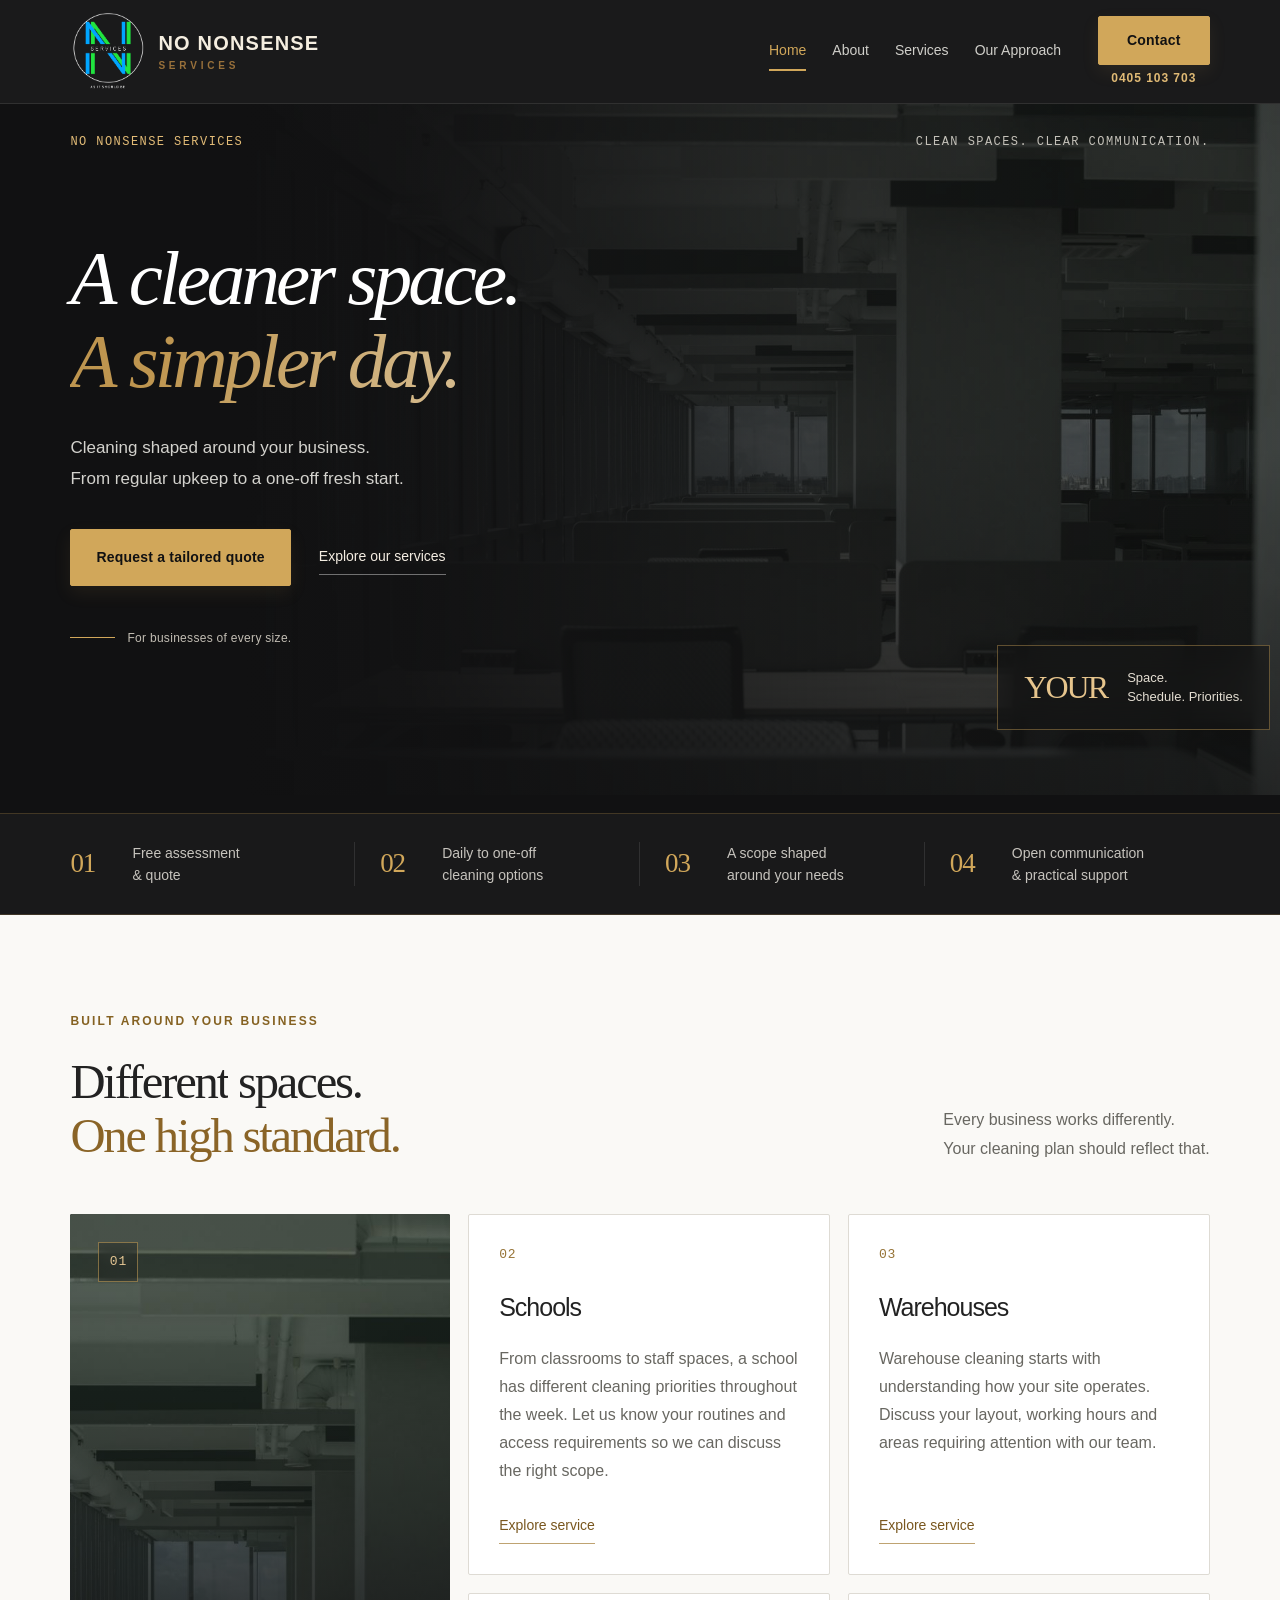
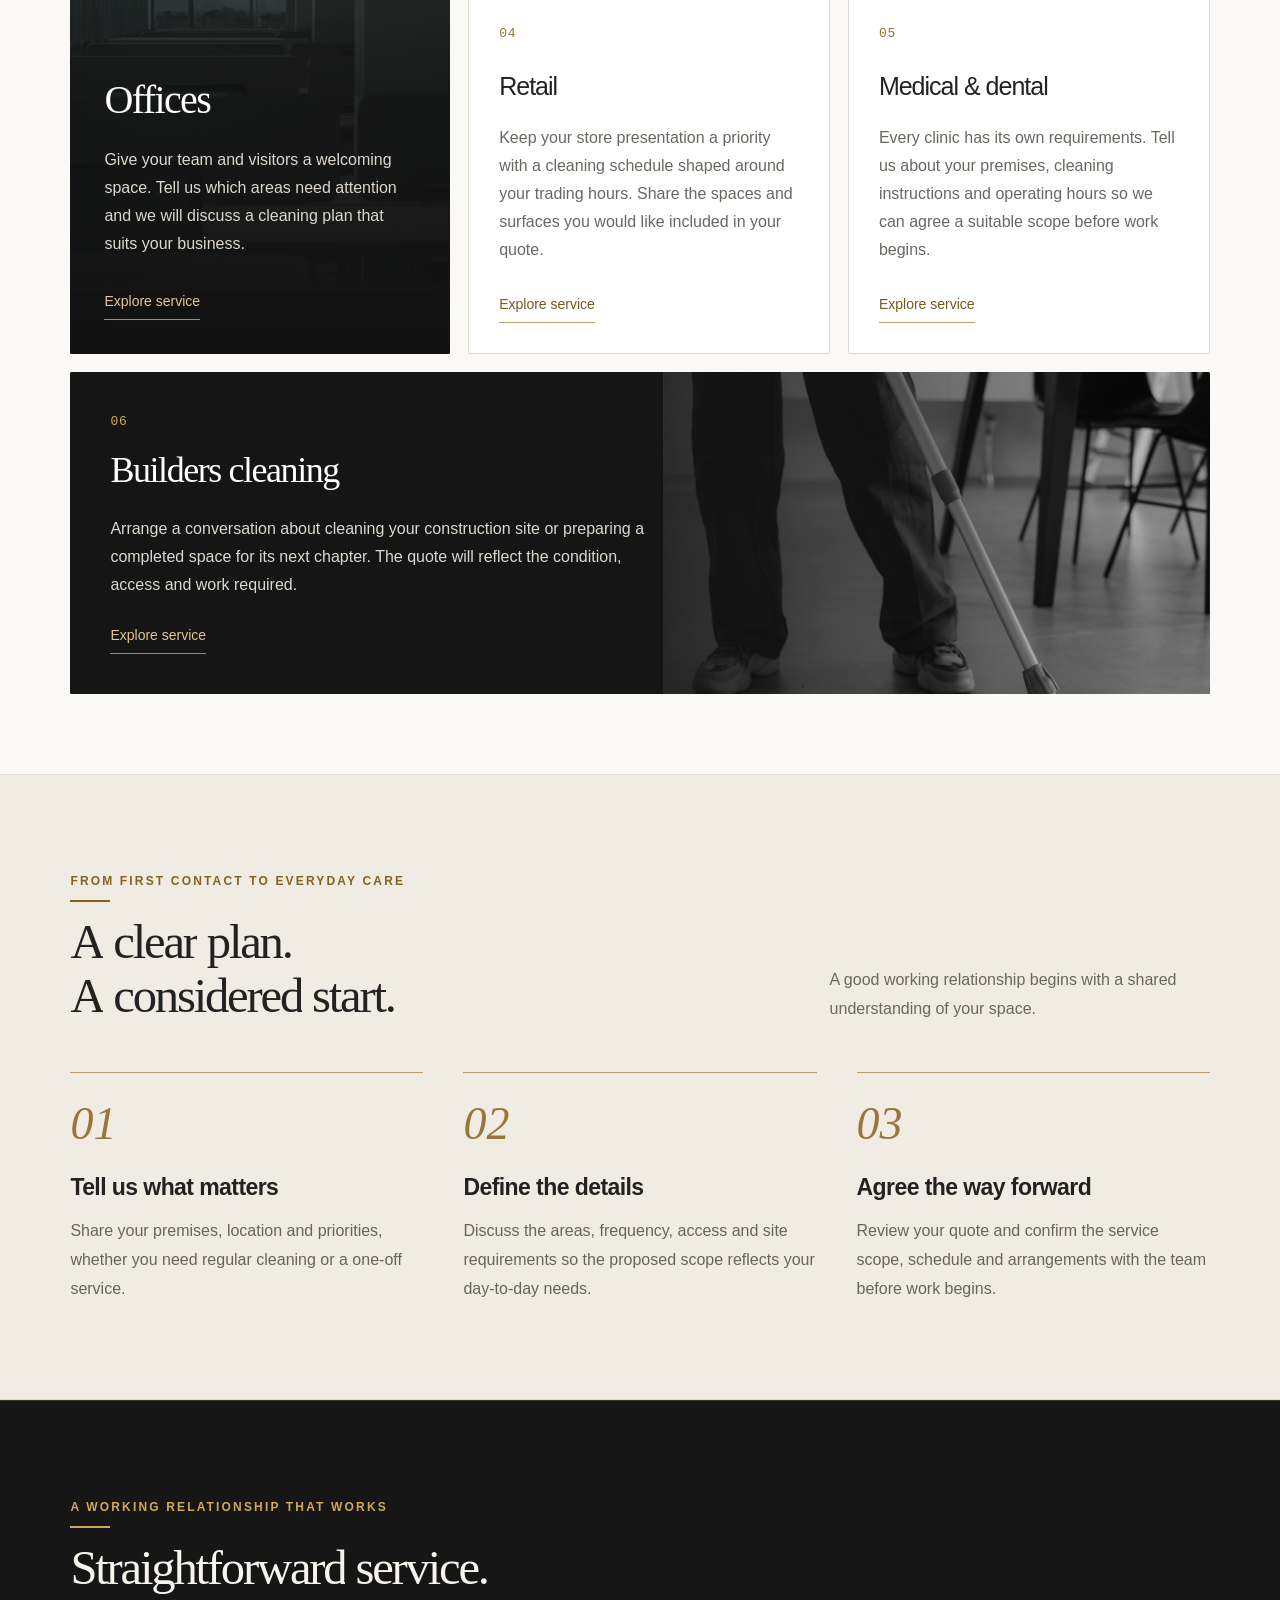
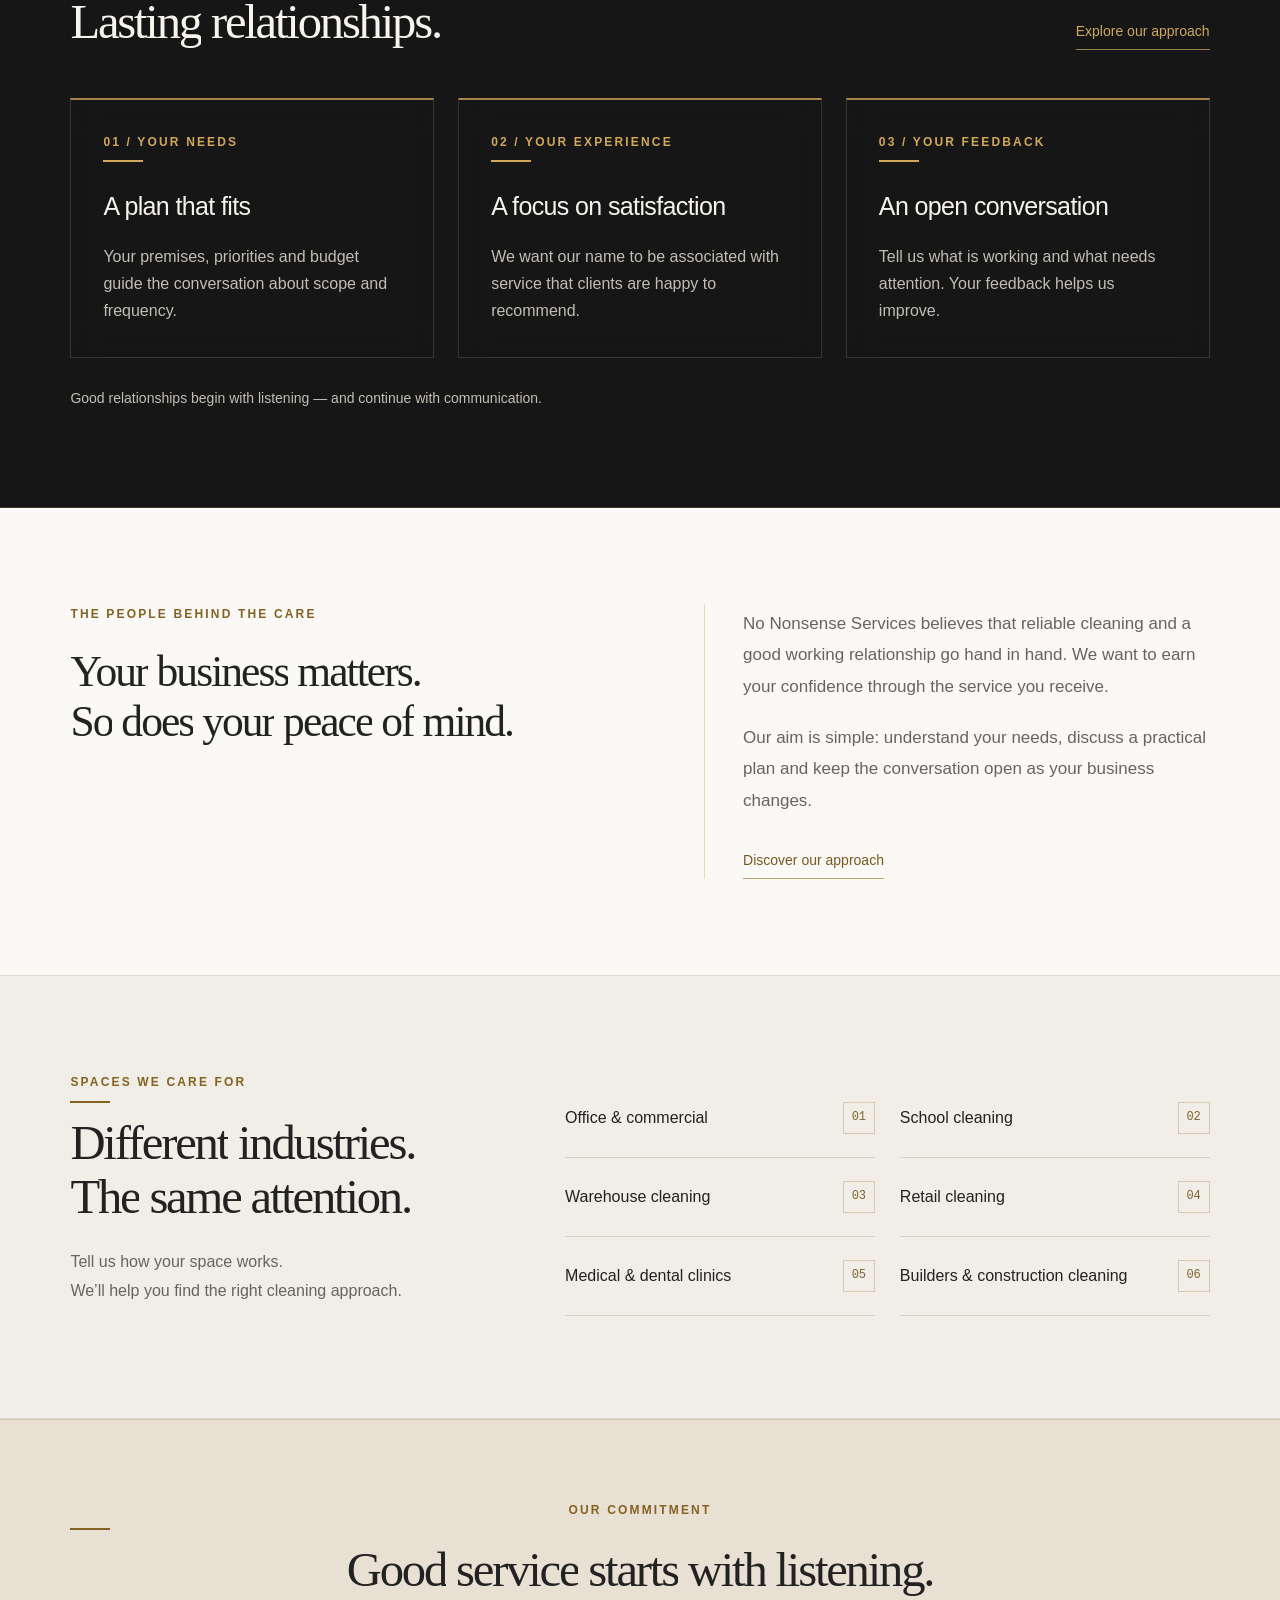
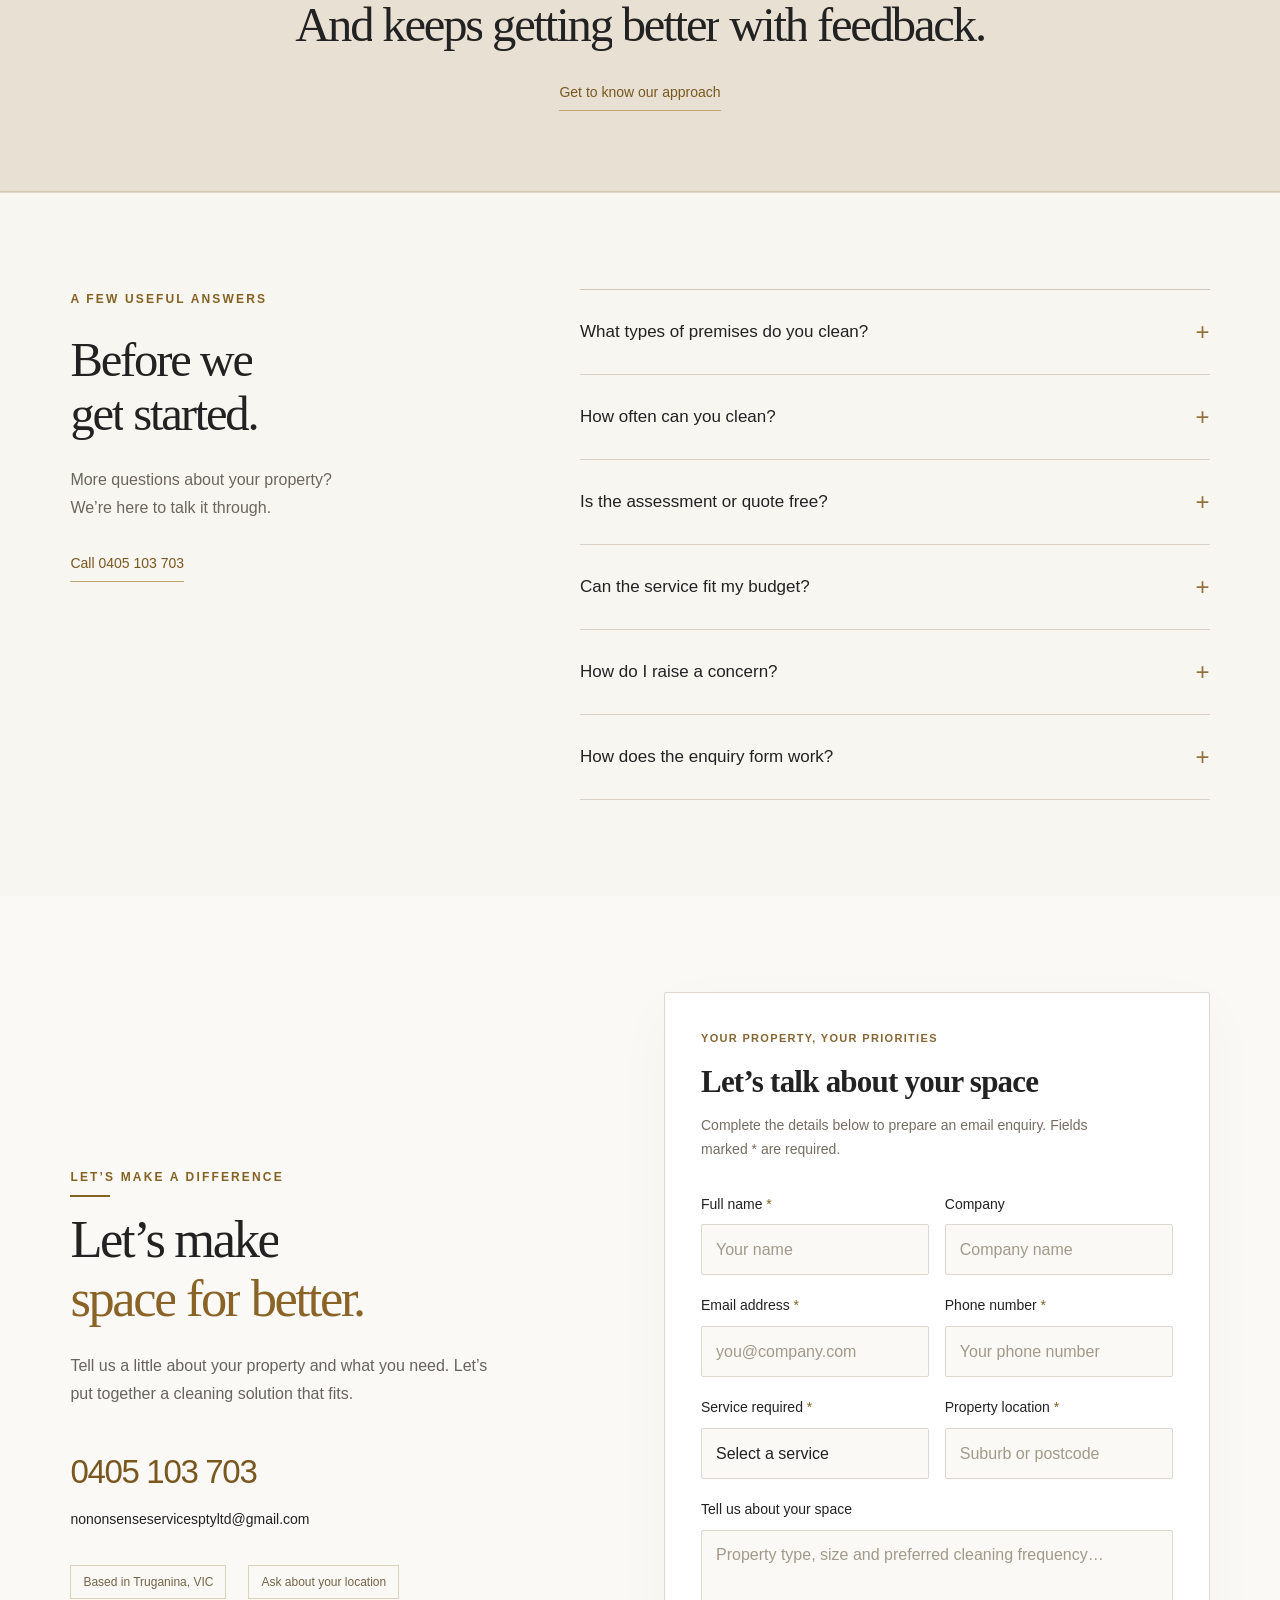
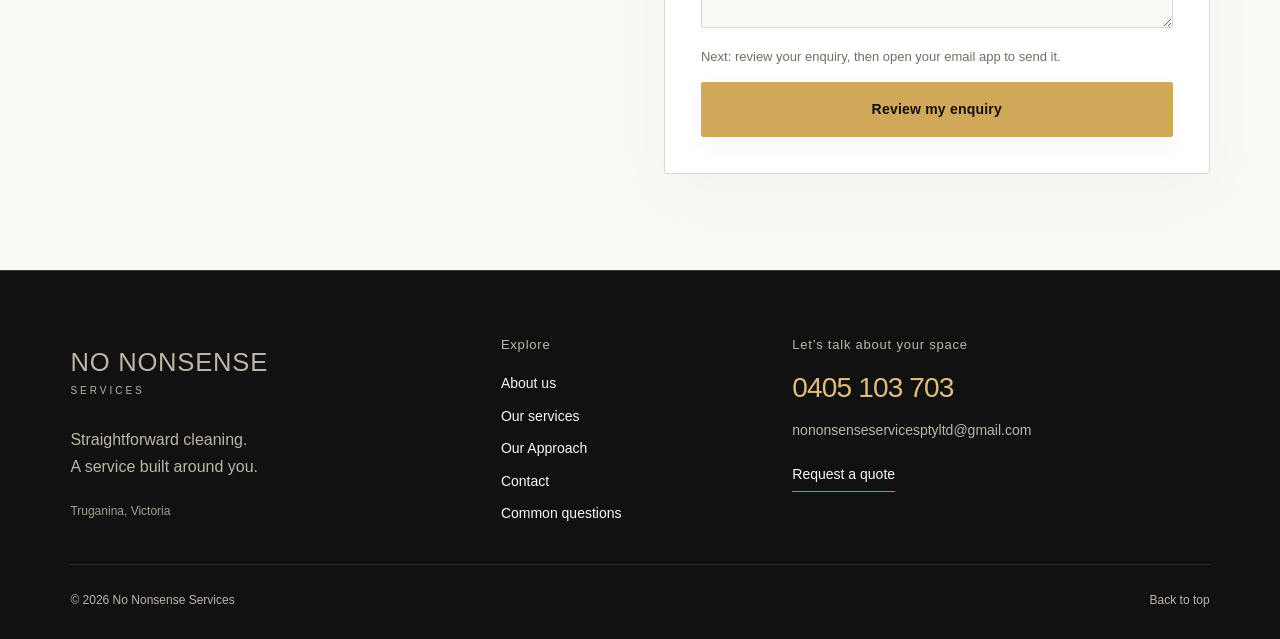
==== commit 3facd165: "Revisioned to No Nonsense Services" ====
--- a/index.html
+++ b/index.html
@@ -1,44 +1,339 @@
-<!doctype html>
-<html lang="en-AU" data-bs-theme="light">
+<!DOCTYPE html>
+
+<html data-bs-theme="light" lang="en-AU">
 <head>
-<meta charset="UTF-8"><meta name="viewport" content="width=device-width, initial-scale=1">
-<title>A higher standard of clean | Versatile Cleaning</title>
-<meta name="description" content="Thoughtful commercial cleaning for spaces that matter. Explore Versatile’s services, standards and tailored property care.">
-<meta name="theme-color" content="#111112">
-<link rel="icon" href="data:image/svg+xml,%3Csvg xmlns='http://www.w3.org/2000/svg' viewBox='0 0 32 32'%3E%3Crect width='32' height='32' rx='6' fill='%23111112'/%3E%3Cpath d='M7 8l9 17L25 8' fill='none' stroke='%23ffffff' stroke-width='4'/%3E%3C/svg%3E">
-<link rel="stylesheet" href="assets/bootstrap.min.css"><link rel="stylesheet" href="style.css?v=20261002-gold">
-<link rel="stylesheet" href="elegance.css?v=1">
-<link rel="stylesheet" href="assets/lenis.css"><link rel="stylesheet" href="scroll-motion.css?v=1">
-<link rel="stylesheet" href="polish.css?v=20261013">
-<link rel="canonical" href="https://versatile-cleaning-studio.true-ring-2430.chatgpt.site/"><meta property="og:type" content="website"><meta property="og:site_name" content="Versatile Property Services"><meta property="og:title" content="A higher standard of clean | Versatile Cleaning"><meta property="og:description" content="Thoughtful commercial cleaning for spaces that matter. Explore Versatile’s services, standards and tailored property care."><meta property="og:url" content="https://versatile-cleaning-studio.true-ring-2430.chatgpt.site/">
+<meta charset="utf-8"/>
+<meta content="width=device-width, initial-scale=1" name="viewport"/>
+<title>Straightforward commercial cleaning | No Nonsense Services</title>
+<meta content="No Nonsense Services: office, warehouse, retail, school, medical and dental clinic, and builders cleaning. Based in Truganina. Request a free quote." name="description"/>
+<meta content="#111112" name="theme-color"/>
+<link href="assets/nns-logo.png" rel="icon"/>
+<link href="assets/bootstrap.min.css" rel="stylesheet"/>
+<link href="style.css?v=20261016c" rel="stylesheet"/>
+<link href="https://versatile-cleaning-studio.true-ring-2430.chatgpt.site/" rel="canonical"/>
+<meta content="website" property="og:type"/>
+<meta content="No Nonsense Services" property="og:site_name"/>
+<meta content="Straightforward commercial cleaning | No Nonsense Services" property="og:title"/>
+<meta content="No Nonsense Services: office, warehouse, retail, school, medical and dental clinic, and builders cleaning. Based in Truganina. Request a free quote." property="og:description"/>
+<meta content="https://versatile-cleaning-studio.true-ring-2430.chatgpt.site/" property="og:url"/>
 </head>
 <body>
 <a class="skip-link" href="#main">Skip to content</a>
-<div class="utility-bar"><div class="container-fluid site-container d-flex justify-content-between"><span>Considered care. Exceptional spaces.</span><a href="tel:1300809090">Let’s talk <span class="ms-2">1300 80 90 90</span></a></div></div>
-<header class="site-header"><nav class="navbar navbar-expand-lg site-container container-fluid" aria-label="Main navigation"><a class="navbar-brand" href="index.html" aria-label="Versatile Cleaning home"><img src="assets/logo.png" width="190" height="64" alt="Versatile Property Services"></a><button class="navbar-toggler" type="button" data-bs-toggle="collapse" data-bs-target="#navigation" aria-controls="navigation" aria-expanded="false" aria-label="Open navigation"><span class="navbar-toggler-icon"></span></button><div class="collapse navbar-collapse" id="navigation"><ul class="navbar-nav ms-auto gap-lg-3 align-items-lg-center"><li class="nav-item"><a class="nav-link" data-page="index" aria-current="page" href="index.html">Home</a></li><li class="nav-item"><a class="nav-link" data-page="about" href="about.html">About</a></li><li class="nav-item dropdown"><button class="nav-link dropdown-toggle" data-page="services" id="servicesMenu" type="button" data-bs-toggle="dropdown" aria-expanded="false">Services</button><ul class="dropdown-menu" aria-labelledby="servicesMenu"><li><a class="dropdown-item" href="services.html">All services</a></li><li><hr class="dropdown-divider"></li><li><a class="dropdown-item" href="services.html#commercial">Commercial & offices</a></li><li><a class="dropdown-item" href="services.html#education">Education & childcare</a></li><li><a class="dropdown-item" href="services.html#industrial">Industrial facilities</a></li><li><a class="dropdown-item" href="services.html#government">Government & public spaces</a></li><li><a class="dropdown-item" href="services.html#healthcare">Healthcare & aged care</a></li><li><a class="dropdown-item" href="services.html#specialist">Specialist cleaning</a></li></ul></li><li class="nav-item"><a class="nav-link" data-page="accreditations" href="accreditations.html">Accreditations</a></li><li class="nav-item ms-lg-3"><a class="btn btn-dark" data-page="contact" href="contact.html">Contact</a></li></ul></div></nav></header>
+<div class="utility-bar">
+<div class="container-fluid site-container d-flex justify-content-between">
+<span>Good cleaning. No nonsense.</span><a href="tel:0405103703">Let’s talk <span class="ms-2">0405 103 703</span></a>
+</div>
+</div>
+<header class="site-header">
+<nav aria-label="Main navigation" class="navbar navbar-expand-lg site-container container-fluid">
+<a aria-label="No Nonsense Services home" class="navbar-brand brand-with-logo" href="index.html"><img alt="No Nonsense Services logo" class="company-logo" height="76" src="assets/nns-logo.png" width="76"/><span class="nns-wordmark">NO NONSENSE<span>SERVICES</span></span></a><button aria-controls="navigation" aria-expanded="false" aria-label="Open navigation" class="navbar-toggler" data-bs-target="#navigation" data-bs-toggle="collapse" type="button">
+<span class="navbar-toggler-icon"></span>
+</button>
+<div class="collapse navbar-collapse" id="navigation">
+<ul class="navbar-nav ms-auto gap-lg-3 align-items-lg-center">
+<li class="nav-item"><a aria-current="page" class="nav-link" data-page="index" href="index.html">Home</a></li>
+<li class="nav-item"><a class="nav-link" data-page="about" href="about.html">About</a></li>
+<li class="nav-item dropdown">
+<button aria-expanded="false" class="nav-link dropdown-toggle" data-bs-toggle="dropdown" data-page="services" id="servicesMenu" type="button">
+Services
+</button>
+<ul aria-labelledby="servicesMenu" class="dropdown-menu"><li><a class="dropdown-item" href="services.html">All services</a></li><li><hr class="dropdown-divider"/></li><li><a class="dropdown-item" href="services.html#commercial">Office &amp; commercial</a></li><li><a class="dropdown-item" href="services.html#education">School cleaning</a></li><li><a class="dropdown-item" href="services.html#industrial">Warehouse cleaning</a></li><li><a class="dropdown-item" href="services.html#retail">Retail cleaning</a></li><li><a class="dropdown-item" href="services.html#healthcare">Medical &amp; dental clinics</a></li><li><a class="dropdown-item" href="services.html#builders">Builders &amp; construction cleaning</a></li></ul>
+</li>
+<li class="nav-item"><a class="nav-link" data-page="approach" href="approach.html">Our Approach</a></li>
+<li class="nav-item ms-lg-3 nav-contact-stack"><a class="btn btn-dark" data-page="contact" href="contact.html">Contact</a><a aria-label="Call No Nonsense Services on 0405 103 703" class="nav-contact-phone" href="tel:0405103703">0405 103 703</a></li>
+</ul>
+</div>
+</nav>
+</header>
 <main id="main">
-<section class="new-hero"><div class="site-container container-fluid"><div class="hero-kicker"><span>THE ART OF PROPERTY CARE</span><span>PRECISION. CARE. CONFIDENCE.</span></div><div class="hero-layout"><div class="hero-message"><h1>Exceptional spaces.<br><span>Expertly cared for.</span></h1><p>Commercial cleaning with an eye for every detail.<br>Considered care for the places that matter to you.</p><div class="hero-actions"><a class="btn btn-dark" href="contact.html">Request a tailored quote</a><a class="text-link" href="services.html">Explore our services</a></div><div class="hero-small-note"><span class="hero-note-rule" aria-hidden="true"></span>Carefully considered. Consistently delivered.</div></div><div class="hero-visual"><div class="hero-image-frame"><img src="assets/hero.jpg" alt="Bright commercial lounge with open views and carefully maintained surfaces" width="1919" height="1279" fetchpriority="high"></div><div class="hero-stamp"><span>24/7</span><p>Your hours.<br>Our commitment.</p></div><div class="photo-caption">GOOD SPACES MAKE A DIFFERENCE.</div></div></div></div></section>
-<section class="assurance" aria-label="Our commitments"><div class="site-container container-fluid"><div class="row g-0"><div class="col-6 col-lg-3 assurance-item"><span class="assurance-mark">24/7</span><span>Service that works<br>around you</span></div><div class="col-6 col-lg-3 assurance-item"><span class="assurance-mark">ISO</span><span>Triple-certified<br>management systems</span></div><div class="col-6 col-lg-3 assurance-item"><span class="assurance-mark">✓</span><span>Carefully vetted<br>cleaning professionals</span></div><div class="col-6 col-lg-3 assurance-item"><span class="assurance-mark">↗</span><span>A considered approach<br>to sustainability</span></div></div></div></section>
-
-<section id="services" class="services section-space home-expertise"><div class="site-container container-fluid"><div class="section-heading"><div><div class="eyebrow">BUILT AROUND YOUR BUSINESS</div><h2>Different spaces.<br><span class="accent-word">One high standard.</span></h2></div><p>Specialist care. Everyday confidence.<br>A considered solution for every setting.</p></div><div class="row g-5 service-grid service-mosaic"><div class="col-md-6"><article class="sector-tile sector-feature"><img class="feature-photo" src="assets/hero.jpg" alt="Light-filled commercial workspace" loading="lazy" width="1919" height="1279"><div class="feature-shade" aria-hidden="true"></div><span class="tile-number">01</span><h3>Commercial</h3><p>Present your business at its best, with cleaning shaped around your workplace, your people and your operating hours.</p><a class="text-link" href="services.html#commercial">Explore service</a></article></div><div class="col-md-6"><article class="sector-tile"><span class="tile-number">02</span><h3>Education</h3><p>Care for classrooms, activity spaces and shared facilities, with a scope that fits the rhythm of the learning day.</p><a class="text-link" href="services.html#education">Explore service</a></article></div><div class="col-md-6"><article class="sector-tile"><span class="tile-number">03</span><h3>Government</h3><p>A practical approach to public-facing spaces, workplace amenities and the access requirements of your property.</p><a class="text-link" href="services.html#government">Explore service</a></article></div><div class="col-md-6"><article class="sector-tile"><span class="tile-number">04</span><h3>Health & aged care</h3><p>Discuss a cleaning plan that reflects your facility’s protocols, sensitive spaces and everyday routines.</p><a class="text-link" href="services.html#healthcare">Explore service</a></article></div><div class="col-md-6"><article class="sector-tile"><span class="tile-number">05</span><h3>Industrial</h3><p>Keep shared operational areas and staff facilities well maintained, with attention to site conditions and scheduling.</p><a class="text-link" href="services.html#industrial">Explore service</a></article></div><div class="col-md-6"><article class="sector-tile sector-panorama"><img class="feature-photo" src="assets/data-photo.jpg" alt="Server aisles in a data centre" loading="lazy" width="500" height="500"><div class="feature-shade" aria-hidden="true"></div><span class="tile-number">06</span><h3>Specialist cleaning</h3><p>From carpet and façade care to data centres and drone cleaning, find the right approach to a specific task.</p><a class="text-link" href="services.html#specialist">Explore service</a></article></div></div></div></section>
-<section class="section-space process-section" aria-labelledby="process-title"><div class="site-container container-fluid"><div class="section-heading"><div><div class="eyebrow">FROM FIRST CONTACT TO EVERYDAY CARE</div><h2 id="process-title">A clear plan.<br>A considered start.</h2></div><p>A good working relationship begins with a shared understanding of your space.</p></div><ol class="process-grid"><li><span class="process-number" aria-hidden="true">01</span><h3>Tell us what matters</h3><p>Share your property type, location and priorities, whether you need regular cleaning or a specialist service.</p></li><li><span class="process-number" aria-hidden="true">02</span><h3>Define the details</h3><p>Discuss the areas, frequency, access and site requirements so the proposed scope reflects your day-to-day needs.</p></li><li><span class="process-number" aria-hidden="true">03</span><h3>Agree the way forward</h3><p>Review your quote and confirm the service scope, schedule and arrangements with the team before work begins.</p></li></ol></div></section><section id="standards" class="standards section-space home-accreditations"><div class="site-container container-fluid"><div class="section-heading"><div><div class="eyebrow">A FRAMEWORK FOR BETTER CARE</div><h2>Good work.<br>Built on good systems.</h2></div><a class="text-link" href="accreditations.html">Explore our standards</a></div><div class="row g-4"><div class="col-md-4"><article class="accreditation-tile"><span class="eyebrow">ISO 9001 / QUALITY</span><h3>Quality management</h3><p>Clear expectations, considered processes and ongoing attention to the service you receive.</p></article></div><div class="col-md-4"><article class="accreditation-tile"><span class="eyebrow">ISO 45001 / SAFETY</span><h3>Health & safety</h3><p>A structured approach to the people, tasks and working conditions involved in caring for your site.</p></article></div><div class="col-md-4"><article class="accreditation-tile"><span class="eyebrow">ISO 14001 / ENVIRONMENT</span><h3>Environmental management</h3><p>Practical consideration for the impact of products, procurement and everyday cleaning methods.</p></article></div></div><p class="cert-note">Triple-certified management systems. Contact our team for current certificates and scope.</p></div></section><section id="about" class="section-space home-about"><div class="site-container container-fluid"><div class="row g-5 align-items-center"><div class="col-lg-6"><div class="about-slideshow" role="region" aria-roledescription="carousel" aria-label="Versatile cleaning and spaces" aria-live="off">
-<div class="about-slide is-active" role="group" aria-roledescription="slide" aria-label="1 of 3"><img src="assets/commercial-photo.jpg" width="500" height="500" loading="lazy" alt="Professional cleaner preparing commercial cleaning equipment"></div>
-<div class="about-slide" role="group" aria-roledescription="slide" aria-label="2 of 3" aria-hidden="true"><img src="assets/office-photo.jpg" width="500" height="500" loading="lazy" alt="Professional cleaner wiping office furniture"></div>
-<div class="about-slide" role="group" aria-roledescription="slide" aria-label="3 of 3" aria-hidden="true"><img src="assets/hero.jpg" width="1919" height="1279" loading="lazy" alt="Bright, carefully maintained commercial lounge"></div>
-
-</div></div><div class="col-lg-5 offset-lg-1"><div class="eyebrow">THE PEOPLE BEHIND THE CARE</div><h2>We see the detail.<br>You see the difference.</h2><p class="text-secondary mt-4">Your space is part of your reputation. We believe caring for it should feel straightforward, with clear expectations and attention to what matters to your business.</p><p class="text-secondary">From everyday upkeep to specialist work, our approach starts with understanding your property, your priorities and the people who use it.</p><a class="text-link" href="about.html">Discover our approach</a></div></div></div></section>
-<section class="section-space industries"><div class="site-container container-fluid"><div class="row g-5 align-items-center"><div class="col-lg-5"><div class="eyebrow">SPACES WE CARE FOR</div><h2>Different industries.<br>The same attention.</h2><p class="text-secondary mt-4">Tell us how your space works.<br>We’ll help you find the right cleaning approach.</p></div><div class="col-lg-7"><div class="industry-list"><button data-industry="Corporate offices">Corporate offices <span>01</span></button><button data-industry="Retail & hospitality">Retail & hospitality <span>02</span></button><button data-industry="Education & childcare">Education & childcare <span>03</span></button><button data-industry="Healthcare & aged care">Healthcare & aged care <span>04</span></button><button data-industry="Strata & property">Strata & property <span>05</span></button><button data-industry="Government & transport">Government & transport <span>06</span></button></div></div></div></div></section>
-<section class="quote-band"><div class="site-container container-fluid"><div class="quote-mark" aria-hidden="true">“</div><blockquote>We have complete faith in Versatile as a supply partner.</blockquote><div class="quote-credit">JAY SARMINI <span>DEXCON GROUP</span></div></div></section>
-<section id="questions" class="section-space faq-section" aria-labelledby="faq-title"><div class="site-container container-fluid"><div class="faq-layout"><div class="faq-intro"><div class="eyebrow">A FEW USEFUL ANSWERS</div><h2 id="faq-title">Before we<br>get started.</h2><p>More questions about your property?<br>We’re here to talk it through.</p><a class="text-link" href="tel:1300809090">Call 1300 80 90 90</a></div><div class="faq-list"><details><summary>What should I include in my enquiry?</summary><div class="faq-answer"><p>Start with your suburb, property type and approximate floor area. Include your preferred cleaning frequency, access hours and any areas that need particular attention.</p></div></details><details><summary>Can I enquire about a one-off clean?</summary><div class="faq-answer"><p>Yes. Use the enquiry form for a one-off task or an ongoing cleaning requirement. Describe what needs attention so the team can discuss a suitable scope.</p></div></details><details><summary>Can cleaning fit around our opening hours?</summary><div class="faq-answer"><p>Include your preferred times and any access restrictions in your enquiry. The team can discuss availability and agree a schedule with you before work starts.</p></div></details><details><summary>How is the price determined?</summary><div class="faq-answer"><p>The scope, size and condition of the property, cleaning frequency, access and specialist requirements all affect the quote. A tailored enquiry helps the team understand the work involved.</p></div></details><details><summary>Can I request certification documents?</summary><div class="faq-answer"><p>Yes. Ask the team for current quality, safety and environmental management certificates, including the scope and validity details relevant to your supplier review.</p></div></details><details><summary>How does the enquiry form work?</summary><div class="faq-answer"><p>The form prepares an email draft using the details you enter. Review and send it in your email app, or copy the enquiry and email it to customerservice@versatileservices.com.au. Completing the form alone does not send a message.</p></div></details></div></div></div></section><section id="contact" class="section-space contact-section refined-contact"><div class="site-container container-fluid"><div class="row g-5"><div class="col-lg-5"><div class="eyebrow">LET’S MAKE A DIFFERENCE</div><h2>Let’s make<br><span class="accent-word">space for better.</span></h2><p class="text-secondary mt-4">Tell us a little about your property and what you need. Let’s put together a cleaning solution that fits.</p><a class="contact-number" href="tel:1300809090">1300 80 90 90</a><a class="contact-email" href="mailto:customerservice@versatileservices.com.au">customerservice@versatileservices.com.au</a><div class="location-tags"><span>Sydney</span><span>Melbourne</span><span>Brisbane</span><span>Wellington</span></div></div><div class="col-lg-6 offset-lg-1"><form id="quoteForm" aria-describedby="quote-help"><div class="form-kicker">YOUR PROPERTY, YOUR PRIORITIES</div><h3>Let’s talk about your space</h3><p class="form-intro" id="quote-help">Complete the details below to prepare an email enquiry. Fields marked * are required.</p><div class="row g-3"><div class="col-sm-6"><label for="name" class="form-label">Full name <span>*</span></label><input maxlength="120" class="form-control" id="name" name="name" autocomplete="name" required placeholder="Your name"></div><div class="col-sm-6"><label for="company" class="form-label">Company</label><input maxlength="160" class="form-control" id="company" name="company" autocomplete="organization" placeholder="Company name"></div><div class="col-sm-6"><label for="email" class="form-label">Email address <span>*</span></label><input class="form-control" type="email" id="email" name="email" autocomplete="email" required placeholder="you@company.com"></div><div class="col-sm-6"><label for="phone" class="form-label">Phone number <span>*</span></label><input class="form-control" type="tel" id="phone" name="phone" autocomplete="tel" required placeholder="Your phone number"></div><div class="col-sm-6"><label for="service" class="form-label">Service required <span>*</span></label><select class="form-select" id="service" name="service" required><option value="">Select a service</option><option>Office & commercial</option><option>Education & childcare</option><option>Industrial facilities</option><option>Government & public spaces</option><option>Healthcare & aged care</option><option>Deep & general cleaning</option><option>Specialist environments</option><option>Carpet care</option><option>Windows & façades</option><option>Drone cleaning</option><option>Certification documents</option><option>Other / not sure yet</option></select></div><div class="col-sm-6"><label for="location" class="form-label">Property location <span>*</span></label><input maxlength="160" class="form-control" id="location" name="location" required placeholder="Suburb or postcode"></div><div class="col-12"><label for="message" class="form-label">Tell us about your space</label><textarea maxlength="1500" class="form-control" id="message" name="message" rows="3" placeholder="Property type, size and preferred cleaning frequency…"></textarea></div></div><p class="form-note">Next: review your enquiry, then open your email app to send it.</p><button type="submit" disabled class="btn btn-dark w-100">Review my enquiry</button><div id="enquiryPreview" class="enquiry-preview" hidden><h4>Your enquiry is ready</h4><p>Check your details, then choose how to send them.</p><textarea id="enquiryText" readonly aria-label="Prepared enquiry" rows="9"></textarea><div class="enquiry-actions"><a id="openEnquiry" class="btn btn-dark" href="mailto:customerservice@versatileservices.com.au">Open email app</a><button class="btn btn-outline-dark" type="button" id="copyEnquiry">Copy enquiry</button></div><p class="form-note">Send to <a href="mailto:customerservice@versatileservices.com.au">customerservice@versatileservices.com.au</a>. Your enquiry is only sent when you send the email.</p></div><p id="formStatus" class="form-status" role="status" aria-live="polite" hidden></p><noscript><p class="form-note">To enquire, call <a href="tel:1300809090">1300 80 90 90</a> or email <a href="mailto:customerservice@versatileservices.com.au">our team</a>.</p></noscript></form></div></div></div></section>
+<section class="new-hero">
+<div class="site-container container-fluid">
+<div class="hero-kicker"><span>NO NONSENSE SERVICES</span><span>CLEAN SPACES. CLEAR COMMUNICATION.</span></div>
+<div class="hero-layout">
+<div class="hero-message">
+<h1>A cleaner space.<br/><span>A simpler day.</span></h1>
+<p>Cleaning shaped around your business.<br/>From regular upkeep to a one-off fresh start.</p>
+<div class="hero-actions">
+<a class="btn btn-dark" href="contact.html">Request a tailored quote</a><a class="text-link" href="services.html">Explore our services</a>
+</div>
+<div class="hero-small-note"><span aria-hidden="true" class="hero-note-rule"></span>For businesses of every size.</div>
+</div>
+<div class="hero-visual">
+<div class="hero-image-frame">
+<img alt="Illustrative office interior" fetchpriority="high" src="assets/workspace.jpg"/>
+</div>
+<div class="hero-stamp">
+<span>YOUR</span>
+<p>Space.<br/>Schedule. Priorities.</p>
+</div>
+<div class="photo-caption">ROOM TO FOCUS ON WHAT YOU DO BEST.</div>
+</div>
+</div>
+</div>
+</section>
+<section aria-label="Our commitments" class="assurance">
+<div class="site-container container-fluid">
+<div class="row g-0">
+<div class="col-6 col-lg-3 assurance-item"><span class="assurance-mark">01</span><span>Free assessment<br/>&amp; quote</span></div>
+<div class="col-6 col-lg-3 assurance-item"><span class="assurance-mark">02</span><span>Daily to one-off<br/>cleaning options</span></div>
+<div class="col-6 col-lg-3 assurance-item"><span class="assurance-mark">03</span><span>A scope shaped<br/>around your needs</span></div>
+<div class="col-6 col-lg-3 assurance-item"><span class="assurance-mark">04</span><span>Open communication<br/>&amp; practical support</span></div>
+</div>
+</div>
+</section>
+<section class="services section-space home-expertise" id="services">
+<div class="site-container container-fluid">
+<div class="section-heading">
+<div>
+<div class="eyebrow">BUILT AROUND YOUR BUSINESS</div>
+<h2>Different spaces.<br/><span class="accent-word">One high standard.</span></h2>
+</div>
+<p>Every business works differently.<br/>Your cleaning plan should reflect that.</p>
+</div>
+<div class="row g-5 service-grid service-mosaic">
+<div class="col-md-6">
+<article class="sector-tile sector-feature">
+<img alt="Illustrative office interior" class="feature-photo" loading="lazy" src="assets/workspace.jpg"/>
+<div aria-hidden="true" class="feature-shade"></div>
+<span class="tile-number">01</span>
+<h3>Offices</h3>
+<p>Give your team and visitors a welcoming space. Tell us which areas need attention and we will discuss a cleaning plan that suits your business.</p>
+<a class="text-link" href="services.html#commercial">Explore service</a>
+</article>
+</div>
+<div class="col-md-6">
+<article class="sector-tile">
+<span class="tile-number">02</span>
+<h3>Schools</h3>
+<p>From classrooms to staff spaces, a school has different cleaning priorities throughout the week. Let us know your routines and access requirements so we can discuss the right scope.</p>
+<a class="text-link" href="services.html#education">Explore service</a>
+</article>
+</div>
+<div class="col-md-6">
+<article class="sector-tile">
+<span class="tile-number">03</span>
+<h3>Warehouses</h3>
+<p>Warehouse cleaning starts with understanding how your site operates. Discuss your layout, working hours and areas requiring attention with our team.</p>
+<a class="text-link" href="services.html#industrial">Explore service</a>
+</article>
+</div>
+<div class="col-md-6">
+<article class="sector-tile">
+<span class="tile-number">04</span>
+<h3>Retail</h3>
+<p>Keep your store presentation a priority with a cleaning schedule shaped around your trading hours. Share the spaces and surfaces you would like included in your quote.</p>
+<a class="text-link" href="services.html#retail">Explore service</a>
+</article>
+</div>
+<div class="col-md-6">
+<article class="sector-tile">
+<span class="tile-number">05</span>
+<h3>Medical &amp; dental</h3>
+<p>Every clinic has its own requirements. Tell us about your premises, cleaning instructions and operating hours so we can agree a suitable scope before work begins.</p>
+<a class="text-link" href="services.html#healthcare">Explore service</a>
+</article>
+</div>
+<div class="col-md-6">
+<article class="sector-tile sector-panorama">
+<img alt="Floor cleaning in progress — illustrative photography" class="feature-photo" loading="lazy" src="assets/cleaning.jpg"/>
+<div aria-hidden="true" class="feature-shade"></div>
+<span class="tile-number">06</span>
+<h3>Builders cleaning</h3>
+<p>Arrange a conversation about cleaning your construction site or preparing a completed space for its next chapter. The quote will reflect the condition, access and work required.</p>
+<a class="text-link" href="services.html#builders">Explore service</a>
+</article>
+</div>
+</div>
+</div>
+</section>
+<section aria-labelledby="process-title" class="section-space process-section">
+<div class="site-container container-fluid">
+<div class="section-heading">
+<div>
+<div class="eyebrow">FROM FIRST CONTACT TO EVERYDAY CARE</div>
+<h2 id="process-title">A clear plan.<br/>A considered start.</h2>
+</div>
+<p>A good working relationship begins with a shared understanding of your space.</p>
+</div>
+<ol class="process-grid">
+<li>
+<span aria-hidden="true" class="process-number">01</span>
+<h3>Tell us what matters</h3>
+<p>Share your premises, location and priorities, whether you need regular cleaning or a one-off service.</p>
+</li>
+<li>
+<span aria-hidden="true" class="process-number">02</span>
+<h3>Define the details</h3>
+<p>Discuss the areas, frequency, access and site requirements so the proposed scope reflects your day-to-day needs.</p>
+</li>
+<li>
+<span aria-hidden="true" class="process-number">03</span>
+<h3>Agree the way forward</h3>
+<p>Review your quote and confirm the service scope, schedule and arrangements with the team before work begins.</p>
+</li>
+</ol>
+</div>
+</section>
+<section class="standards section-space home-accreditations" id="standards">
+<div class="site-container container-fluid">
+<div class="section-heading">
+<div>
+<div class="eyebrow">A WORKING RELATIONSHIP THAT WORKS</div>
+<h2>Straightforward service.<br/>Lasting relationships.</h2>
+</div>
+<a class="text-link" href="approach.html">Explore our approach</a>
+</div>
+<div class="row g-4">
+<div class="col-md-4">
+<article class="accreditation-tile">
+<span class="eyebrow">01 / YOUR NEEDS</span>
+<h3>A plan that fits</h3>
+<p>Your premises, priorities and budget guide the conversation about scope and frequency.</p>
+</article>
+</div>
+<div class="col-md-4">
+<article class="accreditation-tile">
+<span class="eyebrow">02 / YOUR EXPERIENCE</span>
+<h3>A focus on satisfaction</h3>
+<p>We want our name to be associated with service that clients are happy to recommend.</p>
+</article>
+</div>
+<div class="col-md-4">
+<article class="accreditation-tile">
+<span class="eyebrow">03 / YOUR FEEDBACK</span>
+<h3>An open conversation</h3>
+<p>Tell us what is working and what needs attention. Your feedback helps us improve.</p>
+</article>
+</div>
+</div>
+<p class="cert-note">Good relationships begin with listening — and continue with communication.</p>
+</div>
+</section>
+<section class="section-space home-about" id="about">
+<div class="site-container container-fluid"><div class="about-introduction"><div class="about-introduction-heading"><div class="eyebrow">THE PEOPLE BEHIND THE CARE</div><h2>Your business matters.<br/>So does your peace of mind.</h2></div><div class="about-introduction-body"><p class="text-secondary mt-4">No Nonsense Services believes that reliable cleaning and a good working relationship go hand in hand. We want to earn your confidence through the service you receive.</p><p class="text-secondary">Our aim is simple: understand your needs, discuss a practical plan and keep the conversation open as your business changes.</p><a class="text-link" href="about.html">Discover our approach</a></div></div></div>
+</section>
+<section class="section-space industries">
+<div class="site-container container-fluid">
+<div class="row g-5 align-items-center">
+<div class="col-lg-5">
+<div class="eyebrow">SPACES WE CARE FOR</div>
+<h2>Different industries.<br/>The same attention.</h2>
+<p class="text-secondary mt-4">Tell us how your space works.<br/>We’ll help you find the right cleaning approach.</p>
+</div>
+<div class="col-lg-7">
+<div class="industry-list"><button data-industry="Office &amp; commercial">Office &amp; commercial<span>01</span></button><button data-industry="School cleaning">School cleaning<span>02</span></button><button data-industry="Warehouse cleaning">Warehouse cleaning<span>03</span></button><button data-industry="Retail cleaning">Retail cleaning<span>04</span></button><button data-industry="Medical &amp; dental clinics">Medical &amp; dental clinics<span>05</span></button><button data-industry="Builders &amp; construction cleaning">Builders &amp; construction cleaning<span>06</span></button></div>
+</div>
+</div>
+</div>
+</section>
+<section class="quote-band"><div class="site-container container-fluid"><div class="eyebrow">OUR COMMITMENT</div><h2>Good service starts with listening.<br/>And keeps getting better with feedback.</h2><a class="text-link" href="approach.html">Get to know our approach</a></div></section>
+<section aria-labelledby="faq-title" class="section-space faq-section" id="questions">
+<div class="site-container container-fluid">
+<div class="faq-layout">
+<div class="faq-intro">
+<div class="eyebrow">A FEW USEFUL ANSWERS</div>
+<h2 id="faq-title">Before we<br/>get started.</h2>
+<p>More questions about your property?<br/>We’re here to talk it through.</p>
+<a class="text-link" href="tel:0405103703">Call 0405 103 703</a>
+</div>
+<div class="faq-list"><details><summary>What types of premises do you clean?</summary><div class="faq-answer"><p>We offer cleaning for offices, warehouses, stores, schools, medical and dental clinics, and construction sites. Tell us about your premises and the work you need.</p></div></details><details><summary>How often can you clean?</summary><div class="faq-answer"><p>Daily, weekly, fortnightly and one-off cleaning options are available. We will discuss a frequency that fits your premises and priorities.</p></div></details><details><summary>Is the assessment or quote free?</summary><div class="faq-answer"><p>Yes. Contact us for a free assessment or quote. Share your location, type of premises and cleaning needs to help us understand the job.</p></div></details><details><summary>Can the service fit my budget?</summary><div class="faq-answer"><p>Tell us your priorities and budget. We will discuss a suitable scope and frequency so you can make an informed decision.</p></div></details><details><summary>How do I raise a concern?</summary><div class="faq-answer"><p>Call or email us with the details. Open communication is part of our approach, and we aim to respond as soon as reasonably possible.</p></div></details><details class="enquiry-faq"><summary>How does the enquiry form work?</summary><div class="faq-answer"><p>The form prepares an email draft. Review it, then send it through your email app, or copy it into an email to nononsenseservicesptyltd@gmail.com. The form does not send your message automatically.</p></div></details></div>
+</div>
+</div>
+</section>
+<section class="section-space contact-section refined-contact" id="contact">
+<div class="site-container container-fluid">
+<div class="row g-5">
+<div class="col-lg-5">
+<div class="eyebrow">LET’S MAKE A DIFFERENCE</div>
+<h2>Let’s make<br/><span class="accent-word">space for better.</span></h2>
+<p class="text-secondary mt-4">
+Tell us a little about your property and what you need. Let’s put together a cleaning solution that fits.
+</p>
+<a class="contact-number" href="tel:0405103703">0405 103 703</a><a class="contact-email" href="mailto:nononsenseservicesptyltd@gmail.com">nononsenseservicesptyltd@gmail.com</a>
+<div class="location-tags"><span>Based in Truganina, VIC</span><span>Ask about your location</span></div>
+</div>
+<div class="col-lg-6 offset-lg-1">
+<form aria-describedby="quote-help" id="quoteForm" method="post">
+<div class="form-kicker">YOUR PROPERTY, YOUR PRIORITIES</div>
+<h3>Let’s talk about your space</h3>
+<p class="form-intro" id="quote-help">
+Complete the details below to prepare an email enquiry. Fields marked * are required.
+</p>
+<div class="row g-3">
+<div class="col-sm-6">
+<label class="form-label" for="name">Full name <span>*</span></label><input autocomplete="name" class="form-control" id="name" maxlength="120" name="name" placeholder="Your name" required=""/>
+</div>
+<div class="col-sm-6">
+<label class="form-label" for="company">Company</label><input autocomplete="organization" class="form-control" id="company" maxlength="160" name="company" placeholder="Company name"/>
+</div>
+<div class="col-sm-6">
+<label class="form-label" for="email">Email address <span>*</span></label><input autocomplete="email" class="form-control" id="email" name="email" placeholder="you@company.com" required="" type="email"/>
+</div>
+<div class="col-sm-6">
+<label class="form-label" for="phone">Phone number <span>*</span></label><input autocomplete="tel" class="form-control" id="phone" name="phone" placeholder="Your phone number" required="" type="tel"/>
+</div>
+<div class="col-sm-6">
+<label class="form-label" for="service">Service required <span>*</span></label><select class="form-select" id="service" name="service" required=""><option value="">Select a service</option><option>Office &amp; commercial</option><option>School cleaning</option><option>Warehouse cleaning</option><option>Retail cleaning</option><option>Medical &amp; dental clinics</option><option>Builders &amp; construction cleaning</option><option>Other / not sure yet</option></select>
+</div>
+<div class="col-sm-6">
+<label class="form-label" for="location">Property location <span>*</span></label><input class="form-control" id="location" maxlength="160" name="location" placeholder="Suburb or postcode" required=""/>
+</div>
+<div class="col-12">
+<label class="form-label" for="message">Tell us about your space</label><textarea class="form-control" id="message" maxlength="1500" name="message" placeholder="Property type, size and preferred cleaning frequency…" rows="3"></textarea>
+</div>
+</div>
+<p class="form-note" id="formNextStep">Next: review your enquiry, then open your email app to send it.</p>
+<button class="btn btn-dark w-100" disabled="" type="submit">Review my enquiry</button>
+<div class="enquiry-preview" hidden="" id="enquiryPreview">
+<h4>Your enquiry is ready</h4>
+<p>Check your details, then choose how to send them.</p>
+<textarea aria-label="Prepared enquiry" id="enquiryText" readonly="" rows="9"></textarea>
+<div class="enquiry-actions">
+<a class="btn btn-dark" href="mailto:nononsenseservicesptyltd@gmail.com" id="openEnquiry">Open email app</a><button class="btn btn-outline-dark" id="copyEnquiry" type="button">Copy enquiry</button>
+</div>
+<p class="form-note">
+Send to <a href="mailto:nononsenseservicesptyltd@gmail.com">nononsenseservicesptyltd@gmail.com</a>. Your
+enquiry is only sent when you send the email.
+</p>
+</div>
+<p aria-live="polite" class="form-status" hidden="" id="formStatus" role="status"></p>
+<noscript><p class="form-note">
+To enquire, call <a href="tel:0405103703">0405 103 703</a> or email
+<a href="mailto:nononsenseservicesptyltd@gmail.com">our team</a>.
+</p></noscript>
+<input aria-hidden="true" autocomplete="off" class="form-honeypot" name="_gotcha" tabindex="-1" type="text"/></form>
+</div>
+</div>
+</div>
+</section>
 </main>
-<footer class="footer-clean"><div class="site-container container-fluid">
+<footer class="footer-clean">
+<div class="site-container container-fluid">
 <div class="footer-layout">
-<div class="footer-intro"><a class="footer-brand" href="index.html">versatile<span>PROPERTY SERVICES</span></a><p>Thoughtful cleaning.<br>Spaces that feel their best.</p><p class="footer-regions">Sydney · Melbourne · Brisbane · Wellington</p></div>
-<nav class="footer-links" aria-label="Footer navigation"><h3>Explore</h3><a href="about.html">About us</a><a href="services.html">Our services</a><a href="accreditations.html">Accreditations</a><a href="contact.html">Contact</a><a href="contact.html#questions">Common questions</a></nav>
-<div class="footer-contact"><h3>Let’s talk about your space</h3><a class="footer-phone" href="tel:1300809090">1300 80 90 90</a><a class="footer-email" href="mailto:customerservice@versatileservices.com.au">customerservice@versatileservices.com.au</a><a class="footer-enquiry" href="contact.html">Request a quote</a></div>
-</div>
-<div class="footer-bottom"><span>© <span id="year">2026</span> Versatile Property Services Pty Ltd.</span><div><a href="https://www.versatilecleaning.com.au/terms-and-conditions/" target="_blank" rel="noopener">Terms &amp; conditions</a><a href="#" aria-label="Back to top">Back to top</a></div></div>
-</div></footer>
-<div class="modal fade" id="serviceModal" tabindex="-1" aria-labelledby="serviceTitle" aria-hidden="true"><div class="modal-dialog modal-dialog-centered"><div class="modal-content"><div class="modal-header"><span class="eyebrow mb-0">OUR EXPERTISE</span><button type="button" class="btn-close" data-bs-dismiss="modal" aria-label="Close"></button></div><div class="modal-body"><h2 id="serviceTitle"></h2><p id="serviceDescription" class="text-secondary"></p><ul id="serviceDetails"></ul></div><div class="modal-footer"><button type="button" class="btn btn-dark" id="serviceQuote">Enquire about this service</button></div></div></div></div>
-<script src="assets/bootstrap.bundle.min.js"></script><script src="assets/lenis.min.js"></script><script src="script.js?v=20261013"></script><script src="scroll-motion.js?v=20261013"></script>
-</body></html>
+<div class="footer-intro">
+<a class="footer-brand brand-with-logo" href="index.html"><span class="footer-wordmark">NO NONSENSE<span>SERVICES</span></span></a>
+<p>Straightforward cleaning.<br/>A service built around you.</p>
+<p class="footer-regions">Truganina, Victoria</p>
+</div>
+<nav aria-label="Footer navigation" class="footer-links">
+<h3>Explore</h3>
+<a href="about.html">About us</a><a href="services.html">Our services</a><a href="approach.html">Our Approach</a><a href="contact.html">Contact</a><a href="contact.html#questions">Common questions</a>
+</nav>
+<div class="footer-contact">
+<h3>Let’s talk about your space</h3>
+<a class="footer-phone" href="tel:0405103703">0405 103 703</a><a class="footer-email" href="mailto:nononsenseservicesptyltd@gmail.com">nononsenseservicesptyltd@gmail.com</a><a class="footer-enquiry" href="contact.html">Request a quote</a>
+</div>
+</div>
+<div class="footer-bottom">
+<span>© <span id="year">2026</span> No Nonsense Services</span>
+<div>
+<a aria-label="Back to top" href="#">Back to top</a>
+</div>
+</div>
+</div>
+</footer>
+<script src="assets/bootstrap.bundle.min.js"></script>
+<script src="assets/lenis.min.js"></script>
+<script src="form-config.js?v=20261016b"></script><script src="script.js?v=20261016b"></script>
+</body>
+</html>
--- a/style.css
+++ b/style.css
@@ -1,236 +1,4940 @@
-/* VERSATILE / CLEAR SPACE — cobalt, paper white and graphite */
-:root{color-scheme:light;--ink:#201f1e;--navy:#201f1e;--green:#be954f;--gold:#be954f;--blue:#be954f;--muted:#807664;--line:#e8e2d9;--soft:#f7f3ed;--paper:#fff;--bs-body-bg:#fff;--bs-body-color:#201f1e}*{box-sizing:border-box}html{scroll-behavior:smooth;scroll-padding-top:108px}body{font-family:'Helvetica Neue',Arial,sans-serif;font-size:16px;line-height:1.7;background:#fff;color:var(--ink);-webkit-font-smoothing:antialiased}a{color:inherit;text-decoration:none}button{font:inherit}a,button,input,select,textarea{touch-action:manipulation}a:focus-visible,button:focus-visible{outline:3px solid #be954f;outline-offset:5px}::selection{color:#fff;background:#be954f}.site-container{max-width:1550px;padding-inline:5.5%}.utility-bar{display:none}.site-header{position:sticky;top:0;background:#ffffffed;backdrop-filter:blur(18px);z-index:1000;border-bottom:1px solid var(--line)}.navbar{min-height:94px}.navbar-brand img{object-fit:contain;width:175px;height:58px}.nav-link{font-size:14px;color:#70685a;padding:10px 5px!important;font-weight:500}.nav-link:hover,.nav-link:focus,.nav-link[aria-current=page],.navbar-nav .nav-link.show{color:var(--blue)}.nav-link[aria-current=page]{text-decoration:underline;text-underline-offset:9px}.navbar-toggler{border:0}.btn{font-size:14px;font-weight:600;border-radius:6px;padding:16px 23px;line-height:1.5;transition:transform .25s,background .25s,box-shadow .25s}.btn:hover{transform:translateY(-3px)}.btn-dark,.btn-lime{background:var(--blue);border-color:var(--blue);color:white}.btn-dark:hover,.btn-dark:focus-visible,.btn-dark:active,.btn-lime:hover{background:#9e7a3b!important;border-color:#9e7a3b!important;color:white!important;box-shadow:0 8px 24px #be954f26}.navbar .btn{padding:12px 25px}.btn-outline-light{color:white;border-color:#dcc69f}.btn-outline-light:hover{color:#be954f;background:white;border-color:white}.dropdown-menu{background:white;border:1px solid var(--line);border-radius:10px;padding:10px;min-width:300px;box-shadow:0 18px 50px #1f1e1c1a}.dropdown-item{font-size:14px;padding:12px;border-radius:5px;color:var(--ink)}.dropdown-item:hover,.dropdown-item:focus{background:#faf7f2;color:var(--blue)}
-h1,h2,h3{font-weight:600;letter-spacing:-.055em;line-height:1.06}h1{font-size:clamp(48px,6vw,90px)}h2{font-size:clamp(34px,3.8vw,56px);margin:0}h3{font-size:27px;letter-spacing:-.035em;line-height:1.2}h1 em{font-style:normal;color:var(--blue)}.eyebrow{font-family:monospace;font-size:12px;letter-spacing:.12em;font-weight:500;color:var(--blue);margin-bottom:23px}.accent-word{color:var(--blue)}.text-secondary{color:var(--muted)!important}.text-link{border:0;border-bottom:1px solid #dfcba8;background:none;padding:5px 0;display:inline-flex;align-items:center;gap:22px;justify-content:space-between;color:var(--blue);font-size:14px;font-weight:500}.text-link:hover{color:#866732;border-color:#866732}.new-hero{background:#fdfcfa;padding:34px 0 55px;border-bottom:1px solid var(--line)}.hero-kicker{display:flex;justify-content:space-between;gap:20px;font-family:monospace;letter-spacing:.05em;font-size:11px;color:#857b69;padding-bottom:40px}.hero-kicker span:first-child{color:var(--blue)}.hero-layout{display:grid;grid-template-columns:1.18fr 1fr;gap:35px;align-items:center}.hero-message{padding:20px 0}.hero-message h1{font-size:clamp(60px,6.8vw,104px);line-height:.99;letter-spacing:-.07em;margin:0 0 30px}.hero-message h1 span{color:var(--blue)}.hero-message>p{color:#807664;font-size:18px;line-height:1.7;margin:0 0 32px}.hero-actions{display:flex;align-items:center;flex-wrap:wrap;gap:20px}.hero-small-note{font-size:12px;color:#7f8896;margin-top:39px}.hero-visual{position:relative;padding:0 0 28px 24px}.hero-visual>img{width:100%;height:490px;object-fit:cover;object-position:58% center;border-radius:130px 10px 10px 10px}.hero-stamp{position:absolute;left:-15px;bottom:80px;background:var(--blue);color:#fff;padding:24px 28px;border-radius:8px;display:flex;align-items:center;gap:20px;box-shadow:0 12px 40px #906f3526}.hero-stamp>span{font-size:46px;font-weight:500;letter-spacing:-.06em;line-height:1}.hero-stamp p{font-size:13px;line-height:1.5;margin:0;color:#f5eee3}.photo-caption{text-align:right;font-size:10px;font-family:monospace;letter-spacing:.08em;margin-top:14px;color:#948975}.assurance{background:white;border-bottom:1px solid var(--line)}.assurance-item{display:flex;gap:17px;align-items:center;border-right:1px solid var(--line);padding:0 25px;margin-block:30px;color:#807665;font-size:13px;line-height:1.6}.assurance-item:first-child{padding-left:0}.assurance-item:last-child{border:0}.assurance-mark{font-size:25px;letter-spacing:-.04em;font-weight:600;min-width:45px;color:var(--blue)}.section-space{padding:100px 0}.section-heading{display:flex;align-items:flex-end;justify-content:space-between;gap:35px;margin-bottom:45px}.section-heading p{font-size:16px;color:var(--muted);max-width:380px;margin:0}.services{background:var(--soft)}.home-expertise{background:#fff}.home-expertise .service-grid{--bs-gutter-x:24px;row-gap:24px!important}.sector-tile{position:relative;display:flex;flex-direction:column;align-items:flex-start;height:100%;padding:35px 35px 35px 105px;border:1px solid var(--line);border-radius:9px;transition:background .3s,border-color .3s,transform .3s}.sector-tile:hover{background:#fcfbf8;border-color:#e8dac2;transform:translateY(-4px)}.tile-number{position:absolute;top:37px;left:30px;color:#e0ccaa;font-size:28px;line-height:1}.sector-tile h3{font-size:25px;font-weight:500}.sector-tile p{font-size:16px;color:var(--muted);margin:16px 0 23px;max-width:450px}.sector-tile .text-link{margin-top:auto}.standards{background:var(--blue);color:white}.standards .eyebrow{color:#efe5d3}.standards .text-link{color:white;border-color:#e7d8bd}.standards .section-heading p{color:#f3ebde}.home-accreditations{background:var(--blue);color:white}.accreditation-tile{height:100%;padding:32px;border:1px solid #d7bf94;border-radius:8px;background:#ffffff08}.accreditation-tile .eyebrow{display:block;color:#f0e7d8;margin-bottom:40px}.accreditation-tile h3{font-size:29px;line-height:1.15;font-weight:500}.accreditation-tile p{font-size:16px;line-height:1.7;color:#f3ecdf;margin:22px 0 0}.cert-note{color:#f0e7d8;font-size:13px;margin:28px 0 0}.editorial-image{width:100%;height:490px;object-fit:cover;border-radius:8px}.home-about .editorial-image{border-radius:8px 90px 8px 8px}.home-about{padding-bottom:30px}.home-about p{max-width:490px}.industries{background:white}.industry-list{display:grid;grid-template-columns:1fr 1fr;column-gap:32px}.industry-list button{display:flex;justify-content:space-between;align-items:center;gap:18px;background:none;border:0;border-bottom:1px solid var(--line);padding:24px 0;font-size:16px;color:var(--ink);text-align:left}.industry-list button:hover{color:var(--blue)}.industry-list span{color:#d4ba8c;font-family:monospace;font-size:12px}.quote-band{padding:65px 0;background:#f9f6f0;text-align:center}.quote-mark{font-size:80px;font-family:Georgia,serif;color:var(--blue);height:55px;line-height:1}.quote-band blockquote{max-width:890px;margin:10px auto 28px;font-size:clamp(26px,3vw,43px);font-weight:500;letter-spacing:-.04em;line-height:1.3}.quote-credit{font-size:12px;font-weight:600;letter-spacing:.07em}.quote-credit span{display:block;color:#998b72;font-size:11px;margin-top:6px}.contact-section{background:#fff}.contact-section p{max-width:420px}.contact-number{display:block;font-size:31px;letter-spacing:-.04em;color:var(--blue);margin-top:35px}.contact-email{font-size:14px;display:block;margin-top:8px;overflow-wrap:anywhere}.location-tags{display:flex;flex-wrap:wrap;gap:14px 22px;font-size:12px;color:#948975;margin-top:33px}.location-tags span{padding:5px 0;border-bottom:1px solid var(--line)}#quoteForm{padding:35px;background:#faf7f2;border-radius:10px}form h3{font-size:27px;margin-bottom:28px}.form-label{font-size:14px;font-weight:500;margin-bottom:8px}.form-label span{color:var(--blue)}.form-control,.form-select{background:white;color:var(--ink);border:1px solid #e9e3d8;border-radius:5px;padding:12px 14px;min-height:49px;font-size:14px}.form-control:focus,.form-select:focus{color:var(--ink);background:#fff;border-color:#be954f;box-shadow:0 0 0 3px #be954f1a}.form-control::placeholder{color:#a29989}.form-note{color:var(--muted);font-size:12px;margin:18px 0 14px}.form-status{color:#927036;font-size:14px;margin-top:15px}.modal-content{background:white;border:0;border-radius:14px;padding:20px;box-shadow:0 30px 100px #302e2c50}.modal-header,.modal-footer{border:0}.modal-body h2{font-size:36px;margin-bottom:24px}.modal-body ul{font-size:16px;padding-left:20px}.modal-body li{padding:5px 0}.modal-footer{justify-content:flex-start}.modal-backdrop{--bs-backdrop-opacity:.6}.modal.fade .modal-dialog{transform:translateY(20px) scale(.97);transition:transform .35s cubic-bezier(.2,.75,.25,1)}.modal.show .modal-dialog{transform:none}
-footer{background:#1e1d1c;color:#fff;padding:60px 0 25px}.footer-top{display:flex;align-items:center;justify-content:space-between;gap:30px;padding-bottom:45px}.footer-brand{font-size:45px;font-weight:600;letter-spacing:-.06em;line-height:1}.footer-brand span{font-size:10px;letter-spacing:.2em;display:block;font-weight:400;margin-top:12px;color:#d3c2a4}.footer-top p{font-size:20px;color:#d3c8b5;line-height:1.4;margin:0}.footer-bottom{display:flex;align-items:center;justify-content:space-between;gap:25px;border-top:1px solid #ffffff25;padding-top:25px;font-size:12px;color:#c7baa3}.footer-bottom div{display:flex;gap:25px}.footer-bottom a{font-size:14px}.skip-link{position:fixed;left:16px;top:-100px;z-index:1100;background:var(--blue);color:white;padding:12px 20px}.skip-link:focus{top:12px}
-.page-hero{padding:25px 0 75px;background:#faf8f3;border-bottom:1px solid #f3ece0}.breadcrumbs{display:flex;gap:15px;font-family:monospace;font-size:12px;color:#9b8a6c;margin-bottom:55px}.breadcrumbs a:hover{color:var(--blue)}.page-hero h1{max-width:1100px;font-size:clamp(44px,5.4vw,80px)}.page-hero p{max-width:720px;font-size:18px;color:#90826a;margin:25px 0 0}.detail-card{height:100%;padding:32px;border:1px solid #ede4d4;background:#fff;border-radius:10px}.detail-number{font-family:monospace;color:var(--blue);font-size:14px;display:block;margin-bottom:32px}.detail-card h3{font-size:28px}.detail-card p{color:var(--muted);font-size:16px;margin:20px 0 0}.standard-row{display:flex;gap:25px;padding:28px 0;border-bottom:1px solid #d6bd92}.standard-row:first-child{padding-top:0}.standard-row>span{color:#f0e6d6;font-size:13px}.standard-row h3{font-weight:500;font-size:27px;margin-bottom:15px}.standard-row p,.standards-intro{color:#f3ebde;font-size:16px;margin:0}.standards-intro{margin:25px 0 32px}.page-cta{background:#be954f;color:#fff;padding:65px 0}.page-cta .site-container{display:flex;align-items:center;justify-content:space-between;gap:40px}.page-cta h2{font-size:42px;max-width:720px}.page-cta .eyebrow{color:#f2e9da}.page-cta .btn{flex-shrink:0;background:#fff;color:#be954f;border-color:#fff}.page-cta .btn:hover{background:#faf7f2!important;color:#be954f!important;border-color:#faf7f2!important}.service-jump{background:#fff;border-bottom:1px solid var(--line)}.service-jump .site-container{display:flex;flex-wrap:wrap;gap:14px 28px;padding-block:22px}.service-jump a{font-size:14px;color:#80735c}.service-jump a:hover{color:var(--blue)}.sector-section{padding:80px 0;border-bottom:1px solid var(--line)}.sector-section:nth-of-type(even){background:#fdfcfa}.sector-subtitle{font-size:23px;font-weight:400;line-height:1.4;color:#b89558;max-width:420px;margin-top:23px}.scope-list{padding:0;list-style:none;margin:25px 0}.scope-list li{padding:13px 0;border-bottom:1px solid var(--line);font-size:16px}.scope-list li::before{content:'✓';color:#be954f;margin-right:12px}.specialist-row{display:flex;justify-content:space-between;align-items:center;gap:35px;padding:30px 0;border-bottom:1px solid #e8dfcf}.specialist-row p{color:var(--muted);max-width:750px;margin:15px 0 0}.specialist-row .text-link{flex-shrink:0}.location-card{height:100%;padding:28px;background:white;border-radius:9px;border-top:3px solid #be954f}.location-card h3{font-size:27px}.location-card address{font-size:15px;color:var(--muted);margin:20px 0 0}.intro-copy{padding-top:35px}.muted-heading{color:#b4a58c}.service-card{height:100%;background:white;border-radius:10px;overflow:hidden}.service-image{position:relative;height:260px}.service-image img{width:100%;height:100%;object-fit:cover}.service-image>span{position:absolute;top:20px;left:20px;background:white;padding:5px 12px;font-size:12px}.service-body{padding:25px}.service-body p{color:var(--muted)}.plus{font-size:24px}.additional-services{display:flex;justify-content:space-between;gap:25px;flex-wrap:wrap;padding-top:30px}.additional-services>span{font-size:12px}.additional-services button{border:0;background:none;color:var(--blue)}
-@media(max-width:1199px){.hero-message h1{font-size:75px}.hero-layout{gap:20px}.hero-visual>img{height:450px}.hero-stamp{left:0;padding:21px}.hero-actions{gap:17px}.hero-actions .btn{font-size:13px}.nav-link{font-size:13px}.navbar .gap-lg-3{gap:.8rem!important}.sector-tile{padding-left:85px}.tile-number{left:23px}}
-@media(max-width:991px){.navbar{min-height:85px}.navbar-collapse{padding:20px 0}.navbar-nav{align-items:stretch}.nav-item{width:100%}.nav-item:last-child{margin-top:15px}.nav-link{font-size:15px;padding-block:12px!important}.dropdown-menu{box-shadow:none;min-width:0}.hero-message h1{font-size:61px}.hero-visual>img{height:440px;border-top-left-radius:85px}.hero-stamp{left:0;gap:14px;padding:20px}.hero-stamp>span{font-size:35px}.hero-stamp p{font-size:12px}.hero-message>p{font-size:16px}.hero-kicker{font-size:10px}.assurance-item{margin-block:20px;padding-inline:15px}.assurance-item:nth-child(2){border:0}.assurance-item:nth-child(3){padding-left:0}.section-space{padding:75px 0}.home-about{padding-bottom:20px}.sector-tile{padding:28px}.tile-number{position:static;margin-bottom:22px}.intro-copy{padding-top:0}.editorial-image{height:400px}.footer-top p{display:none}.footer-bottom{flex-wrap:wrap}.page-cta .site-container{flex-direction:column;align-items:flex-start}}
-@media(max-width:767px){.hero-layout{grid-template-columns:1fr;gap:15px}.hero-kicker{padding-bottom:20px}.hero-kicker span:last-child{display:none}.hero-message h1{font-size:clamp(61px,11vw,82px)}.hero-message>p{font-size:17px}.hero-small-note{margin-top:25px}.hero-visual{padding:0 0 25px 20px}.hero-visual>img{height:340px;border-top-left-radius:95px}.hero-stamp{left:0;bottom:55px;padding:22px 25px}.hero-stamp>span{font-size:42px}.hero-stamp p{font-size:13px}.new-hero{padding-bottom:20px}.section-heading{display:block}.section-heading p{margin-top:25px}.section-heading>.text-link{margin-top:25px}.assurance-item{gap:10px;font-size:12px}.assurance-mark{font-size:23px;min-width:37px}.industry-list{grid-template-columns:1fr}.specialist-row{align-items:flex-start;flex-direction:column;gap:20px}.page-hero h1{font-size:47px}.page-hero p{font-size:16px}.page-hero{padding-bottom:55px}.breadcrumbs{margin-bottom:36px}.sector-section{padding:60px 0}.detail-card{padding:28px}.accreditation-tile .eyebrow{margin-bottom:23px}}
-@media(max-width:575px){.site-container{padding-inline:6%}.hero-message h1{font-size:61px}.hero-actions{align-items:flex-start;flex-direction:column;gap:14px}.hero-message>p br{display:none}.hero-message>p{max-width:320px}.hero-visual>img{height:290px}.navbar-brand img{width:154px}.section-space{padding:60px 0}.home-about{padding-bottom:10px}.assurance-item{font-size:11px;gap:7px;padding-inline:10px}.assurance-mark{font-size:21px;min-width:34px}.section-heading{margin-bottom:33px}.sector-tile h3{font-size:26px}.quote-band{padding:50px 0}#quoteForm{padding:25px 20px}.contact-number{font-size:28px}.contact-email{font-size:13px}.footer-brand{font-size:35px}.footer-top{gap:15px}.footer-top .btn{padding:12px 15px;font-size:12px}.footer-bottom div{gap:16px;flex-wrap:wrap}.footer-bottom a{font-size:12px}.page-hero h1{font-size:41px}.page-cta h2{font-size:34px}.editorial-image{height:330px}.service-jump .site-container{gap:12px 20px}}
-@media(prefers-reduced-motion:reduce){html{scroll-behavior:auto}*,*::before,*::after{transition:none!important;animation:none!important}.btn:hover,.sector-tile:hover,.modal.fade .modal-dialog{transform:none}}
-
-/* Motion layer: finite entrances, scroll feedback and responsive micro-interactions. */
-.motion-word{display:inline-block;transform-origin:left bottom}
-.hero-message h1 .motion-word{color:inherit}
-.site-header{transition:box-shadow .3s,background .3s}
-.site-header.is-scrolled{box-shadow:0 8px 32px #3f3d3a12;background:#fffffffa}
-.site-header::after{content:'';position:absolute;bottom:-1px;left:0;width:100%;height:3px;background:var(--blue);transform:scaleX(var(--reading-progress,0));transform-origin:left;pointer-events:none}
-.nav-link{position:relative;text-decoration:none!important}
-.nav-link::after{content:'';position:absolute;left:5px;right:5px;bottom:2px;height:2px;background:var(--blue);transform:scaleX(0);transform-origin:left;transition:transform .3s cubic-bezier(.2,.7,.2,1)}
-.nav-link:hover::after,.nav-link:focus-visible::after,.nav-link[aria-current=page]::after{transform:scaleX(1)}
-.btn{position:relative;overflow:hidden;isolation:isolate;transition:transform .28s,box-shadow .28s,background .28s}
-.btn::after{content:'';position:absolute;inset:-70% auto -70% -65%;width:40%;background:linear-gradient(90deg,transparent,#ffffff36,transparent);transform:skewX(-20deg);pointer-events:none;transition:left .65s}
-.btn:hover::after,.btn:focus-visible::after{left:130%}
-.btn:active{transform:translateY(0) scale(.97)}
-.text-link{position:relative;transition:color .25s,border-color .25s,letter-spacing .25s}
-.text-link:hover{letter-spacing:.015em}
-.sector-tile{transition:transform .35s,background .35s,border-color .35s,box-shadow .35s}
-.sector-tile:hover,.sector-tile:focus-within{transform:translateY(-7px);box-shadow:0 18px 45px #a17b3b11}
-.sector-tile .tile-number{transition:color .35s,transform .35s}
-.sector-tile:hover .tile-number{color:var(--blue);transform:translateY(-3px) scale(1.12)}
-.accreditation-tile,.detail-card,.location-card{transition:transform .35s,box-shadow .35s,background .35s}
-.accreditation-tile:hover{transform:translateY(-6px);background:#ffffff12;box-shadow:0 15px 30px #7b5f2e26}
-.detail-card:hover,.location-card:hover{transform:translateY(-5px);box-shadow:0 16px 36px #3f3d3a10}
-.industry-list button{transition:color .25s,padding .25s,background .25s}
-.industry-list button:hover{padding-left:12px;background:#fcfbf8}
-.form-control,.form-select{transition:border-color .25s,box-shadow .25s,background .25s}
-.motion-line::after{content:'';display:block;width:40px;height:2px;background:currentColor;margin-top:12px;transform-origin:left;animation:line-unfold .8s cubic-bezier(.16,1,.3,1) both}
-@keyframes line-unfold{from{transform:scaleX(0);opacity:0}to{transform:scaleX(1);opacity:1}}
-@media(prefers-reduced-motion:reduce){.site-header::after,.btn::after,.nav-link::after{display:none}.sector-tile:hover,.sector-tile:focus-within,.sector-tile:hover .tile-number,.accreditation-tile:hover,.detail-card:hover,.location-card:hover,.btn:active{transform:none}.industry-list button:hover{padding-left:0}.text-link:hover{letter-spacing:normal}}
-.eyebrow.motion-line{position:relative}.motion-line::after{position:absolute;left:0;bottom:-10px;margin:0}
-@media(hover:none){.sector-tile:hover,.sector-tile:hover .tile-number,.accreditation-tile:hover,.detail-card:hover,.location-card:hover{transform:none}.btn:hover::after{left:-65%}}
-
-/* Flair: ambient blue light, depth, pointer spotlights and click ripples. */
-.new-hero,.page-hero{position:relative;isolation:isolate;overflow:hidden}
-.new-hero::before,.page-hero::before{content:'';position:absolute;z-index:-1;inset:-15%;background:radial-gradient(ellipse at 70% 30%,#eadec880,transparent 40%),radial-gradient(ellipse at 10% 85%,#f2eadd9c,transparent 40%);pointer-events:none;animation:ambient-light 14s ease-in-out infinite alternate;animation-play-state:paused}
-.ambient-live::before{animation-play-state:running}
-@keyframes ambient-light{from{transform:translate3d(-2%,-2%,0) scale(1)}to{transform:translate3d(3%,3%,0) scale(1.07)}}
-.hero-message h1>span:not(.motion-word){background:linear-gradient(110deg,#be954f 10%,#d5ba8c 42%,#ac8440 62%,#be954f 85%);background-size:240% auto;background-clip:text;-webkit-background-clip:text;color:transparent;animation:headline-colour 9s ease-in-out infinite alternate;animation-play-state:paused}
-.hero-message h1>span:not(.motion-word) .motion-word{color:transparent}
-.ambient-live .hero-message h1>span:not(.motion-word){animation-play-state:running}
-@keyframes headline-colour{to{background-position:100% center}}
-.hero-stamp{animation:badge-float 4.5s ease-in-out infinite;animation-play-state:paused}
-.ambient-live .hero-stamp{animation-play-state:running}
-@keyframes badge-float{0%,100%{translate:0 0;rotate:-1deg}50%{translate:0 -9px;rotate:1deg}}
-.hero-visual>img{box-shadow:18px 22px 0 #f6f0e5;border:1px solid #efe6d5;transition:box-shadow .6s,filter .6s}
-.hero-visual:hover>img{box-shadow:12px 16px 0 #f1e8d9;filter:saturate(1.1)}
-.sector-tile,.accreditation-tile,.detail-card,.location-card{position:relative;isolation:isolate;overflow:hidden;transform-style:preserve-3d}
-.sector-tile::after,.accreditation-tile::after,.detail-card::after,.location-card::after{content:'';position:absolute;inset:0;z-index:-1;pointer-events:none;background:radial-gradient(300px circle at var(--light-x,50%) var(--light-y,50%),#d2b78721,transparent 75%);opacity:0;transition:opacity .3s}
-.accreditation-tile::after{background:radial-gradient(300px circle at var(--light-x,50%) var(--light-y,50%),#ffffff26,transparent 75%)}
-.pointer-lit::after{opacity:1}
-.pointer-lit{transform:perspective(950px) rotateX(var(--tilt-x,0deg)) rotateY(var(--tilt-y,0deg)) translateY(-5px)!important}
-.sector-tile .text-link{transition:gap .3s,color .3s,letter-spacing .3s}
-.sector-tile:hover .text-link{letter-spacing:.025em}
-.click-wave{position:absolute;pointer-events:none;width:20px;height:20px;border-radius:50%;background:#ffffff44;transform:translate(-50%,-50%) scale(0);animation:click-wave .7s ease-out forwards}
-@keyframes click-wave{to{transform:translate(-50%,-50%) scale(23);opacity:0}}
-.dropdown-menu.show{animation:menu-enter .26s cubic-bezier(.16,1,.3,1)}
-@keyframes menu-enter{from{opacity:0;translate:0 -8px}to{opacity:1;translate:0 0}}
-.form-control:focus,.form-select:focus{box-shadow:0 0 0 4px #be954f17,0 5px 15px #be954f0c}
-.motion-toggle{border:1px solid #7c6c51;border-radius:20px;padding:7px 13px;background:transparent;color:#eaddc7;font-size:12px;white-space:nowrap}
-.motion-toggle:hover{background:#393836;color:white}.motion-toggle:disabled{opacity:.75;cursor:default}
-.footer-bottom{flex-wrap:wrap}
-html[data-tab-hidden=true] *,html[data-tab-hidden=true] *::before,html[data-tab-hidden=true] *::after{animation-play-state:paused!important}
-html[data-motion=paused] *,html[data-motion=paused] *::before,html[data-motion=paused] *::after{animation:none!important;transition:none!important;scroll-behavior:auto!important}
-html[data-motion=paused] .hero-stamp{translate:none;rotate:none}
-html[data-motion=paused] .pointer-lit,html[data-motion=paused] .btn:hover,html[data-motion=paused] .sector-tile:hover,html[data-motion=paused] .sector-tile:focus-within,html[data-motion=paused] .accreditation-tile:hover,html[data-motion=paused] .detail-card:hover,html[data-motion=paused] .location-card:hover{transform:none!important}
-html[data-motion=paused] .site-header::after,html[data-motion=paused] .click-wave,html[data-motion=paused] .btn::after{display:none}
-@media(prefers-reduced-motion:reduce){.hero-stamp{translate:none;rotate:none}.pointer-lit{transform:none!important}.hero-visual:hover>img{filter:none}}
-@media(max-width:767px){.hero-visual>img{box-shadow:8px 10px 0 #f6f0e5}.hero-visual:hover>img{box-shadow:8px 10px 0 #f6f0e5}}
-
-/* Cinematic finishing: image depth, masked typography and luminous cobalt. */
-.hero-image-frame{width:100%;height:490px;position:relative;overflow:hidden;border-radius:130px 12px 12px 12px;box-shadow:18px 22px 0 #f6f0e5,0 35px 65px #72582a19;border:1px solid #efe6d5;isolation:isolate}
-.hero-image-frame img{width:100%;height:100%;object-fit:cover;object-position:58% center;animation:photo-drift 18s ease-in-out infinite alternate;animation-play-state:paused}
-.ambient-live .hero-image-frame img{animation-play-state:running}
-@keyframes photo-drift{from{transform:scale(1.02) translateX(-.5%)}to{transform:scale(1.12) translateX(1%)}}
-.hero-image-frame::after{content:'';position:absolute;inset:0;pointer-events:none;background:linear-gradient(120deg,transparent 30%,#ffffff28 48%,transparent 67%);background-size:300% 100%;animation:glass-light 12s ease-in-out infinite;animation-play-state:paused}
-.ambient-live .hero-image-frame::after{animation-play-state:running}
-@keyframes glass-light{0%,25%{background-position:160% 0}65%,100%{background-position:-60% 0}}
-.hero-visual::before{content:'';position:absolute;inset:-15px 18px 45px 8px;border:1px solid #e8dac2;border-radius:145px 22px 22px 22px;z-index:-1;transform:rotate(-3deg)}
-.hero-visual{isolation:isolate}
-.hero-stamp{background:linear-gradient(120deg,#b48a42,#c7a569);box-shadow:0 18px 45px #9673373b;border:1px solid #ffffff5c;backdrop-filter:blur(16px)}
-.hero-stamp>span{font-variant-numeric:tabular-nums}
-.section-word-shell{display:inline-block;overflow:hidden;vertical-align:bottom;padding-bottom:.12em;margin-bottom:-.12em}
-.section-word{display:inline-block;transform-origin:left bottom}
-.home-accreditations{position:relative;isolation:isolate;overflow:hidden;background:radial-gradient(ellipse at 90% 0%,#ccad76,transparent 65%),linear-gradient(135deg,#8a6a33,#be954f 55%,#af8741)}
-.new-hero::after,.home-accreditations::after{content:'';position:absolute;inset:0;z-index:-1;pointer-events:none;background:radial-gradient(440px circle at var(--pointer-x,65%) var(--pointer-y,45%),#dec9a625,transparent 70%);opacity:0;transition:opacity .7s}
-.home-accreditations::after{background:radial-gradient(500px circle at var(--pointer-x,65%) var(--pointer-y,45%),#efe4d222,transparent 70%)}
-.light-tracking::after{opacity:1}
-.home-accreditations .accreditation-tile{background:#ffffff0d;backdrop-filter:blur(15px);border-color:#e6d6bb6b;box-shadow:inset 0 1px #ffffff18}
-.home-accreditations .accreditation-tile:hover{background:#ffffff18;border-color:#f4ede1;box-shadow:0 20px 45px #6c532835,inset 0 1px #ffffff50}
-.sector-tile::before{content:'';position:absolute;left:0;top:25px;bottom:25px;width:3px;background:var(--blue);transform:scaleY(0);transform-origin:top;transition:transform .4s cubic-bezier(.16,1,.3,1);pointer-events:none}
-.sector-tile:hover::before,.sector-tile:focus-within::before{transform:scaleY(1)}
-.sector-tile .tile-number{font-variant-numeric:tabular-nums}
-.quote-band{background:radial-gradient(ellipse at center,#fdfcfb,#f8f3eb)}
-.quote-band blockquote{font-size:clamp(28px,3.4vw,49px);line-height:1.3}
-.page-cta{position:relative;isolation:isolate;overflow:hidden;background:linear-gradient(120deg,#9e7a3b,#c5a163)}
-.page-cta::before{content:'';position:absolute;inset:0;z-index:-1;background:radial-gradient(ellipse at 90% 10%,#e3d2b540,transparent 60%);pointer-events:none}
-.btn-dark,.btn-lime{box-shadow:0 7px 18px #be954f18}
-@media(max-width:1199px){.hero-image-frame{height:450px}}
-@media(max-width:991px){.hero-image-frame{height:440px;border-top-left-radius:85px}}
-@media(max-width:767px){.hero-image-frame{height:340px;border-top-left-radius:95px;box-shadow:8px 10px 0 #f6f0e5,0 20px 45px #72582a14}.hero-visual::before{inset:-9px 9px 40px 7px;border-top-left-radius:100px}}
-@media(max-width:575px){.hero-image-frame{height:290px}}
-html[data-motion=paused] .hero-image-frame img{transform:none}
-html[data-motion=paused] .new-hero::after,html[data-motion=paused] .home-accreditations::after,html[data-motion=paused] .hero-image-frame::after{display:none}
-@media(prefers-reduced-motion:reduce){.hero-image-frame img{transform:none}.hero-image-frame::after{display:none}}
-
-/* About-section slideshow: five-second cadence, stable dimensions. */
-.about-slideshow{position:relative;isolation:isolate;width:100%;height:490px;overflow:hidden;border-radius:8px 90px 8px 8px;background:#f5efe5}
-.about-slide{position:absolute;inset:0;opacity:0;transition:opacity .85s ease-in-out;pointer-events:none}
-.about-slide.is-active{opacity:1}
-.about-slide img{width:100%;height:100%;object-fit:cover;display:block}
-.slideshow-controls{position:absolute;z-index:2;left:18px;right:18px;bottom:18px;display:flex;align-items:center;justify-content:space-between;gap:15px}
-.slideshow-dots{display:flex;align-items:center;padding:3px 6px;border-radius:30px;background:#262523c9;backdrop-filter:blur(10px)}
-.slide-dot{display:grid;place-items:center;width:36px;height:36px;border:0;background:none;border-radius:50%;padding:0}
-.slide-dot::after{content:'';width:8px;height:8px;border-radius:50%;background:#ffffff70;transition:background .25s,transform .25s}
-.slide-dot.is-active::after{background:white;transform:scale(1.25)}
-.slideshow-pause{border:1px solid #ffffff66;background:#262523d9;backdrop-filter:blur(10px);color:white;font-size:12px;padding:10px 14px;border-radius:25px;line-height:1.5}
-.slideshow-pause:disabled{opacity:.8}.slideshow-controls button:focus-visible{outline:3px solid white;outline-offset:3px}
-@media(max-width:991px){.about-slideshow{height:400px}}
-@media(max-width:575px){.about-slideshow{height:330px}.slideshow-controls{left:12px;right:12px;bottom:12px}.slideshow-pause{font-size:11px;padding:10px 12px}}
-
-/* Composition refinement: photographic mosaic, generous typography, quieter surfaces. */
-:root{--line:#ede7dd}
-.site-header{border-bottom-color:#f2ede5}
-.navbar{min-height:90px}
-.navbar .btn-dark{border-radius:30px;padding:13px 28px}
-.nav-link{font-weight:500}
-.new-hero{padding-top:26px;padding-bottom:68px;background:#fdfcfa}
-.hero-kicker{padding-bottom:45px;letter-spacing:.12em}
-.hero-message h1{letter-spacing:-.075em}
-.hero-actions>.btn{padding:18px 25px;border-radius:7px}
-.hero-small-note{display:flex;align-items:center;gap:12px;color:#988b75;font-size:12px}
-.hero-note-rule{display:block;width:34px;height:1px;background:#dfcaa7;flex-shrink:0}
-.hero-image-frame{border-radius:110px 14px 14px 14px}
-.hero-stamp{border-radius:12px;padding:26px 30px}
-.assurance{background:#fff}
-.assurance-item{margin-block:33px}
-.assurance-mark{font-weight:500}
-.home-expertise{padding-top:110px;padding-bottom:110px;background:linear-gradient(180deg,#fff 65%,#fdfbf8)}
-.home-expertise .section-heading{margin-bottom:50px}
-.home-expertise .service-mosaic{display:grid;grid-template-columns:1.05fr 1fr 1fr;gap:22px!important;margin:0;--bs-gutter-x:0}
-.service-mosaic>div{padding:0;margin:0;width:auto;min-width:0;display:flex}
-.service-mosaic>div:first-child{grid-column:1;grid-row:1 / span 2}
-.service-mosaic>div:last-child{grid-column:1 / -1}
-.service-mosaic .sector-tile{width:100%;border-radius:14px;padding:29px;background:white;border:1px solid #efeae0;box-shadow:0 8px 30px #36343210}
-.service-mosaic .tile-number{position:static;inset:auto;font-family:monospace;font-size:13px;letter-spacing:.06em;line-height:1.5;margin-bottom:29px;color:#c7a467}
-.service-mosaic .sector-tile h3{font-size:25px;font-weight:500;line-height:1.15;letter-spacing:-.04em}
-.service-mosaic .sector-tile p{font-size:15px;line-height:1.75;margin-top:15px;margin-bottom:24px}
-.service-mosaic .text-link{font-size:13px}
-.service-mosaic .sector-feature{min-height:640px;background:#2d2c2a;color:white;padding:35px;justify-content:flex-end;border:0}
-.service-mosaic .sector-feature .tile-number{position:absolute;top:29px;left:30px;color:white;background:#ffffff1c;border:1px solid #ffffff4a;border-radius:50%;width:40px;height:40px;display:grid;place-items:center;margin:0;backdrop-filter:blur(10px)}
-.feature-photo{position:absolute;z-index:0;inset:0;width:100%;height:100%;object-fit:cover;transition:transform 1s cubic-bezier(.2,.6,.3,1);pointer-events:none}
-.feature-shade{position:absolute;z-index:1;inset:0;background:linear-gradient(0deg,#2d2b29fc 0%,#2d2b29dc 34%,#2d2b290d 85%);pointer-events:none}
-.sector-feature>:not(.feature-photo):not(.feature-shade),.sector-panorama>:not(.feature-photo):not(.feature-shade){position:relative;z-index:2}
-.service-mosaic .sector-feature h3{font-size:38px}
-.service-mosaic .sector-feature p{color:#f1e8d8;font-size:16px;margin-bottom:27px}
-.service-mosaic .sector-feature .text-link{color:white;border-color:#dfcaa7;margin-top:0}
-.sector-feature:hover .feature-photo,.sector-feature:focus-within .feature-photo,.sector-panorama:hover .feature-photo,.sector-panorama:focus-within .feature-photo{transform:scale(1.06)}
-.service-mosaic .sector-panorama{background:#252422;min-height:280px;border:0;color:white;padding:40px 45px;justify-content:center}
-.sector-panorama .feature-photo{left:52%;width:48%;object-position:center 53%}
-.sector-panorama .feature-shade{background:linear-gradient(90deg,#252422 0%,#252422 43%,#252422a6 65%,#25242212 100%)}
-.service-mosaic .sector-panorama .tile-number{color:#e3d2b5;margin-bottom:16px}
-.service-mosaic .sector-panorama h3{font-size:34px;max-width:55%}
-.service-mosaic .sector-panorama p{color:#e5d6bd;max-width:51%;margin-bottom:20px;font-size:16px}
-.service-mosaic .sector-panorama .text-link{color:white;border-color:#d8c096;margin-top:0}
-.home-accreditations{border-radius:30px;margin:0 22px;padding-block:90px;box-shadow:0 24px 65px #a9823f1a}
-.home-accreditations .site-container{max-width:1506px}
-.accreditation-tile{border-radius:12px}
-.home-about{padding-top:115px}
-.about-slideshow{border-radius:12px 100px 12px 12px;box-shadow:0 25px 55px #39383617;border:1px solid #f2ebe0}
-.industry-list{column-gap:25px}
-.industry-list button{padding:23px 0;font-size:16px}
-.industry-list button>span{border:1px solid #f3ebdd;border-radius:50%;width:32px;height:32px;display:grid;place-items:center;flex-shrink:0;color:#bfa579}
-.industry-list button:hover>span{background:#be954f;color:white;border-color:#be954f;transition:background .3s,color .3s}
-.quote-band{background:linear-gradient(120deg,#fcfaf6,#f9f4ed);padding-block:78px}
-.quote-band blockquote{font-weight:400;max-width:940px}
-.quote-mark{color:#d7be93}
-.refined-contact{background:#fdfcfa}
-.refined-contact>.site-container>.row{align-items:center}
-.refined-contact h2{font-size:clamp(38px,4.1vw,59px)}
-.refined-contact #quoteForm{background:white;border:1px solid #f2eadb;border-radius:15px;box-shadow:0 20px 60px #403e3b0c;padding:38px}
-.refined-contact .form-control,.refined-contact .form-select{background:#fdfcfa;border-color:#efeae0;min-height:51px}
-.refined-contact .form-control:focus,.refined-contact .form-select:focus{background:#fff;border-color:#be954f}
-.contact-number{font-weight:500;font-size:33px}
-.location-tags span{padding:6px 12px;border:1px solid #f3ebde;background:white;border-radius:20px;color:#9d8c6f}
-footer{background:#1b1b1a;overflow:hidden;padding-top:58px}
-.footer-top{padding-bottom:15px}
-.footer-signature{font-size:clamp(78px,17vw,250px);font-weight:600;letter-spacing:-.08em;line-height:1.1;padding-block:16px 28px;color:#dac39b;background:linear-gradient(180deg,#e4d3b5 10%,#ac843f 75%,#7f622f);background-clip:text;-webkit-background-clip:text;-webkit-text-fill-color:transparent;user-select:none}
-.footer-bottom{border-color:#625237;font-size:12px}
-.page-hero{padding-bottom:90px;background:linear-gradient(125deg,#fdfbf9,#f9f4ed);border-bottom-color:#f3ece0}
-.page-hero h1{max-width:1100px;letter-spacing:-.065em}
-.page-hero p{line-height:1.8}
-.detail-card,.location-card{border-radius:13px;box-shadow:0 8px 28px #413f3c06}
-.sector-section{padding-block:90px}
-.service-jump a{padding:6px 13px;border:1px solid #f0eae0;border-radius:22px;color:#938265;transition:background .25s,color .25s}
-.service-jump a:hover{background:#be954f;color:white;border-color:#be954f}
-.page-cta{margin:0 22px 30px;border-radius:20px}
-@media(min-width:1550px){.footer-signature{font-size:235px}}
-@media(max-width:1199px){.service-mosaic .sector-tile{padding:25px}.service-mosaic .sector-feature{padding:28px}.service-mosaic .sector-feature h3{font-size:33px}.service-mosaic .sector-panorama{padding:35px}.service-mosaic .sector-tile p{font-size:14px}.home-expertise .service-mosaic{gap:18px!important}}
-@media(max-width:991px){.home-expertise .service-mosaic{grid-template-columns:1fr 1fr}.service-mosaic>div:first-child{grid-column:auto;grid-row:span 2}.service-mosaic>div:nth-child(5){grid-column:1 / -1}.service-mosaic .sector-feature{min-height:560px}.service-mosaic .sector-tile p{font-size:16px}.service-mosaic .sector-panorama h3{max-width:65%}.home-expertise{padding-block:75px}.home-accreditations{margin-inline:14px;padding-block:75px;border-radius:22px}.home-about{padding-top:80px}.new-hero{padding-bottom:45px}.hero-stamp{padding:21px}.refined-contact #quoteForm{padding:30px}.sector-section{padding-block:70px}.page-cta{margin-inline:14px}.footer-signature{padding-block:22px 30px}}
-@media(max-width:767px){.hero-kicker{padding-bottom:20px}.new-hero{padding-bottom:30px}.hero-image-frame{border-top-left-radius:85px}.hero-stamp{padding:22px 25px}.service-mosaic .sector-feature{min-height:500px}.service-mosaic .sector-feature .tile-number{left:24px;top:24px}.service-mosaic .sector-panorama p{max-width:65%}.sector-panorama .feature-photo{left:45%;width:55%}.sector-panorama .feature-shade{background:linear-gradient(90deg,#252422,#252422eb 50%,#2524225c)}.footer-top{padding-bottom:0}.about-slideshow{border-top-right-radius:80px}}
-@media(max-width:575px){.home-expertise .service-mosaic{grid-template-columns:1fr;gap:18px!important}.service-mosaic>div:first-child,.service-mosaic>div:last-child,.service-mosaic>div:nth-child(5){grid-column:auto;grid-row:auto}.service-mosaic .sector-feature{min-height:460px}.service-mosaic .sector-tile{padding:28px}.service-mosaic .sector-panorama{min-height:350px}.service-mosaic .sector-panorama h3,.service-mosaic .sector-panorama p{max-width:100%}.sector-panorama .feature-photo{left:0;width:100%;opacity:.4}.sector-panorama .feature-shade{background:linear-gradient(90deg,#252422ed,#252422a3)}.service-mosaic .sector-feature h3{font-size:37px}.service-mosaic .sector-panorama h3{font-size:32px}.home-accreditations{margin-inline:8px;border-radius:18px;padding-block:60px}.home-about{padding-top:65px}.home-expertise{padding-block:65px}.refined-contact #quoteForm{padding:25px 20px}.contact-number{font-size:29px}.location-tags{gap:10px}.location-tags span{font-size:11px}.quote-band{padding-block:60px}.footer-signature{font-size:18vw;line-height:1.25;padding-block:27px}.footer-bottom{gap:18px}.page-hero{padding-bottom:60px}.page-cta{margin:0 8px 20px;border-radius:16px}.service-jump .site-container{gap:10px}}
-@media(prefers-reduced-motion:reduce){.sector-feature:hover .feature-photo,.sector-feature:focus-within .feature-photo,.sector-panorama:hover .feature-photo,.sector-panorama:focus-within .feature-photo{transform:none}}
-html[data-motion=paused] .feature-photo{transform:none!important}
-.service-mosaic .sector-feature>.tile-number{position:absolute}
-
-/* Footer: readable columns and predictable wrapping at every viewport. */
-.footer-clean{padding:64px 0 28px;background:#1b1b1a}
-.footer-layout{display:grid;grid-template-columns:1.1fr .7fr 1.2fr;gap:48px;padding-bottom:52px}
-.footer-layout> *{min-width:0}
-.footer-clean .footer-brand{display:inline-block;color:#fff;font-size:42px}
-.footer-intro p{color:#d3c5ae;line-height:1.7;font-size:16px;margin:24px 0 0}
-.footer-clean h3{font-size:13px;letter-spacing:.06em;line-height:1.5;font-weight:500;color:#d3c5ae;margin:0 0 20px}
-.footer-links{display:flex;align-items:flex-start;flex-direction:column;gap:12px}
-.footer-links h3{margin-bottom:8px}
-.footer-links a,.footer-contact a{color:#faf7f1;font-size:14px;line-height:1.6}
-.footer-contact{display:flex;align-items:flex-start;flex-direction:column;gap:12px}
-.footer-contact h3{margin-bottom:4px}
-.footer-contact .footer-phone{font-size:28px;letter-spacing:-.03em;line-height:1.3}
-.footer-contact .footer-email{overflow-wrap:anywhere;color:#dfd1b8}
-.footer-contact .footer-enquiry{margin-top:10px;padding-bottom:5px;border-bottom:1px solid #bc9c65;display:flex;gap:28px}
-.footer-clean a:hover{color:#e3d2b5}
-.footer-clean a:focus-visible{outline:2px solid #e3d2b5;outline-offset:5px}
-.footer-clean .footer-bottom{gap:20px;line-height:1.7;align-items:flex-start}
-.footer-clean .footer-bottom div{flex-wrap:wrap;gap:12px 28px}
-@media(max-width:991px){.footer-layout{grid-template-columns:1fr 1fr;gap:36px}.footer-intro{grid-column:1/-1}.footer-intro p br{display:none}}
-@media(max-width:575px){.footer-clean{padding-top:44px}.footer-layout{grid-template-columns:1fr;gap:32px;padding-bottom:36px}.footer-intro{grid-column:auto}.footer-clean .footer-brand{font-size:38px}.footer-links{display:grid;grid-template-columns:1fr 1fr;gap:12px 24px}.footer-links h3{grid-column:1/-1}.footer-clean .footer-bottom{flex-direction:column}.footer-contact .footer-phone{font-size:26px}}
+:root{
+color-scheme: light;
+--ink: #201f1e;
+--navy: #201f1e;
+--green: #be954f;
+--gold: #be954f;
+--blue: #be954f;
+--muted: #807664;
+--line: #e8e2d9;
+--soft: #f7f3ed;
+--paper: #fff;
+--bs-body-bg: #fff;
+--bs-body-color: #201f1e;
+}
+
+*{
+box-sizing: border-box;
+}
+
+html{
+scroll-behavior: smooth;
+scroll-padding-top: 108px;
+}
+
+body{
+font-family: 'Helvetica Neue',Arial,sans-serif;
+font-size: 16px;
+line-height: 1.7;
+background: #fff;
+color: var(--ink);
+-webkit-font-smoothing: antialiased;
+}
+
+a{
+color: inherit;
+text-decoration: none;
+}
+
+button{
+font: inherit;
+}
+
+a,button,input,select,textarea{
+touch-action: manipulation;
+}
+
+a:focus-visible,button:focus-visible{
+outline: 3px solid #be954f;
+outline-offset: 5px;
+}
+
+::selection{
+color: #fff;
+background: #be954f;
+}
+
+.site-container{
+max-width: 1550px;
+padding-inline: 5.5%;
+}
+
+.utility-bar{
+display: none;
+}
+
+.site-header{
+position: sticky;
+top: 0;
+background: #ffffffed;
+backdrop-filter: blur(18px);
+z-index: 1000;
+border-bottom: 1px solid var(--line);
+}
+
+.navbar{
+min-height: 94px;
+}
+
+.navbar-brand img{
+object-fit: contain;
+width: 175px;
+height: 58px;
+}
+
+.nav-link{
+font-size: 14px;
+color: #70685a;
+padding: 10px 5px !important;
+font-weight: 500;
+}
+
+.nav-link:hover,.nav-link:focus,.nav-link[aria-current=page],.navbar-nav .nav-link.show{
+color: var(--blue);
+}
+
+.nav-link[aria-current=page]{
+text-decoration: underline;
+text-underline-offset: 9px;
+}
+
+.navbar-toggler{
+border: 0;
+}
+
+.btn{
+font-size: 14px;
+font-weight: 600;
+border-radius: 6px;
+padding: 16px 23px;
+line-height: 1.5;
+transition: transform .25s,background .25s,box-shadow .25s;
+}
+
+.btn:hover{
+transform: translateY(-3px);
+}
+
+.btn-dark,.btn-lime{
+background: var(--blue);
+border-color: var(--blue);
+color: white;
+}
+
+.btn-dark:hover,.btn-dark:focus-visible,.btn-dark:active,.btn-lime:hover{
+background: #9e7a3b !important;
+border-color: #9e7a3b !important;
+color: white !important;
+box-shadow: 0 8px 24px #be954f26;
+}
+
+.navbar .btn{
+padding: 12px 25px;
+}
+
+.btn-outline-light{
+color: white;
+border-color: #dcc69f;
+}
+
+.btn-outline-light:hover{
+color: #be954f;
+background: white;
+border-color: white;
+}
+
+.dropdown-menu{
+background: white;
+border: 1px solid var(--line);
+border-radius: 10px;
+padding: 10px;
+min-width: 300px;
+box-shadow: 0 18px 50px #1f1e1c1a;
+}
+
+.dropdown-item{
+font-size: 14px;
+padding: 12px;
+border-radius: 5px;
+color: var(--ink);
+}
+
+.dropdown-item:hover,.dropdown-item:focus{
+background: #faf7f2;
+color: var(--blue);
+}
+
+h1,h2,h3{
+font-weight: 600;
+letter-spacing: -.055em;
+line-height: 1.06;
+}
+
+h1{
+font-size: clamp(48px,6vw,90px);
+}
+
+h2{
+font-size: clamp(34px,3.8vw,56px);
+margin: 0;
+}
+
+h3{
+font-size: 27px;
+letter-spacing: -.035em;
+line-height: 1.2;
+}
+
+h1 em{
+font-style: normal;
+color: var(--blue);
+}
+
+.eyebrow{
+font-family: monospace;
+font-size: 12px;
+letter-spacing: .12em;
+font-weight: 500;
+color: var(--blue);
+margin-bottom: 23px;
+}
+
+.accent-word{
+color: var(--blue);
+}
+
+.text-secondary{
+color: var(--muted) !important;
+}
+
+.text-link{
+border: 0;
+border-bottom: 1px solid #dfcba8;
+background: none;
+padding: 5px 0;
+display: inline-flex;
+align-items: center;
+gap: 22px;
+justify-content: space-between;
+color: var(--blue);
+font-size: 14px;
+font-weight: 500;
+}
+
+.text-link:hover{
+color: #866732;
+border-color: #866732;
+}
+
+.new-hero{
+background: #fdfcfa;
+padding: 34px 0 55px;
+border-bottom: 1px solid var(--line);
+}
+
+.hero-kicker{
+display: flex;
+justify-content: space-between;
+gap: 20px;
+font-family: monospace;
+letter-spacing: .05em;
+font-size: 11px;
+color: #857b69;
+padding-bottom: 40px;
+}
+
+.hero-kicker span:first-child{
+color: var(--blue);
+}
+
+.hero-layout{
+display: grid;
+grid-template-columns: 1.18fr 1fr;
+gap: 35px;
+align-items: center;
+}
+
+.hero-message{
+padding: 20px 0;
+}
+
+.hero-message h1{
+font-size: clamp(60px,6.8vw,104px);
+line-height: .99;
+letter-spacing: -.07em;
+margin: 0 0 30px;
+}
+
+.hero-message h1 span{
+color: var(--blue);
+}
+
+.hero-message>p{
+color: #807664;
+font-size: 18px;
+line-height: 1.7;
+margin: 0 0 32px;
+}
+
+.hero-actions{
+display: flex;
+align-items: center;
+flex-wrap: wrap;
+gap: 20px;
+}
+
+.hero-small-note{
+font-size: 12px;
+color: #7f8896;
+margin-top: 39px;
+}
+
+.hero-visual{
+position: relative;
+padding: 0 0 28px 24px;
+}
+
+.hero-visual>img{
+width: 100%;
+height: 490px;
+object-fit: cover;
+object-position: 58% center;
+border-radius: 130px 10px 10px 10px;
+}
+
+.hero-stamp{
+position: absolute;
+left: -15px;
+bottom: 80px;
+background: var(--blue);
+color: #fff;
+padding: 24px 28px;
+border-radius: 8px;
+display: flex;
+align-items: center;
+gap: 20px;
+box-shadow: 0 12px 40px #906f3526;
+}
+
+.hero-stamp>span{
+font-size: 46px;
+font-weight: 500;
+letter-spacing: -.06em;
+line-height: 1;
+}
+
+.hero-stamp p{
+font-size: 13px;
+line-height: 1.5;
+margin: 0;
+color: #f5eee3;
+}
+
+.photo-caption{
+text-align: right;
+font-size: 10px;
+font-family: monospace;
+letter-spacing: .08em;
+margin-top: 14px;
+color: #948975;
+}
+
+.assurance{
+background: white;
+border-bottom: 1px solid var(--line);
+}
+
+.assurance-item{
+display: flex;
+gap: 17px;
+align-items: center;
+border-right: 1px solid var(--line);
+padding: 0 25px;
+margin-block: 30px;
+color: #807665;
+font-size: 13px;
+line-height: 1.6;
+}
+
+.assurance-item:first-child{
+padding-left: 0;
+}
+
+.assurance-item:last-child{
+border: 0;
+}
+
+.assurance-mark{
+font-size: 25px;
+letter-spacing: -.04em;
+font-weight: 600;
+min-width: 45px;
+color: var(--blue);
+}
+
+.section-space{
+padding: 100px 0;
+}
+
+.section-heading{
+display: flex;
+align-items: flex-end;
+justify-content: space-between;
+gap: 35px;
+margin-bottom: 45px;
+}
+
+.section-heading p{
+font-size: 16px;
+color: var(--muted);
+max-width: 380px;
+margin: 0;
+}
+
+.services{
+background: var(--soft);
+}
+
+.home-expertise{
+background: #fff;
+}
+
+.home-expertise .service-grid{
+--bs-gutter-x: 24px;
+row-gap: 24px !important;
+}
+
+.sector-tile{
+position: relative;
+display: flex;
+flex-direction: column;
+align-items: flex-start;
+height: 100%;
+padding: 35px 35px 35px 105px;
+border: 1px solid var(--line);
+border-radius: 9px;
+transition: background .3s,border-color .3s,transform .3s;
+}
+
+.sector-tile:hover{
+background: #fcfbf8;
+border-color: #e8dac2;
+transform: translateY(-4px);
+}
+
+.tile-number{
+position: absolute;
+top: 37px;
+left: 30px;
+color: #e0ccaa;
+font-size: 28px;
+line-height: 1;
+}
+
+.sector-tile h3{
+font-size: 25px;
+font-weight: 500;
+}
+
+.sector-tile p{
+font-size: 16px;
+color: var(--muted);
+margin: 16px 0 23px;
+max-width: 450px;
+}
+
+.sector-tile .text-link{
+margin-top: auto;
+}
+
+.standards{
+background: var(--blue);
+color: white;
+}
+
+.standards .eyebrow{
+color: #efe5d3;
+}
+
+.standards .text-link{
+color: white;
+border-color: #e7d8bd;
+}
+
+.standards .section-heading p{
+color: #f3ebde;
+}
+
+.home-accreditations{
+background: var(--blue);
+color: white;
+}
+
+.accreditation-tile{
+height: 100%;
+padding: 32px;
+border: 1px solid #d7bf94;
+border-radius: 8px;
+background: #ffffff08;
+}
+
+.accreditation-tile .eyebrow{
+display: block;
+color: #f0e7d8;
+margin-bottom: 40px;
+}
+
+.accreditation-tile h3{
+font-size: 29px;
+line-height: 1.15;
+font-weight: 500;
+}
+
+.accreditation-tile p{
+font-size: 16px;
+line-height: 1.7;
+color: #f3ecdf;
+margin: 22px 0 0;
+}
+
+.cert-note{
+color: #f0e7d8;
+font-size: 13px;
+margin: 28px 0 0;
+}
+
+.editorial-image{
+width: 100%;
+height: 490px;
+object-fit: cover;
+border-radius: 8px;
+}
+
+.home-about .editorial-image{
+border-radius: 8px 90px 8px 8px;
+}
+
+.home-about{
+padding-bottom: 30px;
+}
+
+.home-about p{
+max-width: 490px;
+}
+
+.industries{
+background: white;
+}
+
+.industry-list{
+display: grid;
+grid-template-columns: 1fr 1fr;
+column-gap: 32px;
+}
+
+.industry-list button{
+display: flex;
+justify-content: space-between;
+align-items: center;
+gap: 18px;
+background: none;
+border: 0;
+border-bottom: 1px solid var(--line);
+padding: 24px 0;
+font-size: 16px;
+color: var(--ink);
+text-align: left;
+}
+
+.industry-list button:hover{
+color: var(--blue);
+}
+
+.industry-list span{
+color: #d4ba8c;
+font-family: monospace;
+font-size: 12px;
+}
+
+.quote-band{
+padding: 65px 0;
+background: #f9f6f0;
+text-align: center;
+}
+
+.quote-mark{
+font-size: 80px;
+font-family: Georgia,serif;
+color: var(--blue);
+height: 55px;
+line-height: 1;
+}
+
+.quote-band blockquote{
+max-width: 890px;
+margin: 10px auto 28px;
+font-size: clamp(26px,3vw,43px);
+font-weight: 500;
+letter-spacing: -.04em;
+line-height: 1.3;
+}
+
+.quote-credit{
+font-size: 12px;
+font-weight: 600;
+letter-spacing: .07em;
+}
+
+.quote-credit span{
+display: block;
+color: #998b72;
+font-size: 11px;
+margin-top: 6px;
+}
+
+.contact-section{
+background: #fff;
+}
+
+.contact-section p{
+max-width: 420px;
+}
+
+.contact-number{
+display: block;
+font-size: 31px;
+letter-spacing: -.04em;
+color: var(--blue);
+margin-top: 35px;
+}
+
+.contact-email{
+font-size: 14px;
+display: block;
+margin-top: 8px;
+overflow-wrap: anywhere;
+}
+
+.location-tags{
+display: flex;
+flex-wrap: wrap;
+gap: 14px 22px;
+font-size: 12px;
+color: #948975;
+margin-top: 33px;
+}
+
+.location-tags span{
+padding: 5px 0;
+border-bottom: 1px solid var(--line);
+}
+
+#quoteForm{
+padding: 35px;
+background: #faf7f2;
+border-radius: 10px;
+}
+
+form h3{
+font-size: 27px;
+margin-bottom: 28px;
+}
+
+.form-label{
+font-size: 14px;
+font-weight: 500;
+margin-bottom: 8px;
+}
+
+.form-label span{
+color: var(--blue);
+}
+
+.form-control,.form-select{
+background: white;
+color: var(--ink);
+border: 1px solid #e9e3d8;
+border-radius: 5px;
+padding: 12px 14px;
+min-height: 49px;
+font-size: 14px;
+}
+
+.form-control:focus,.form-select:focus{
+color: var(--ink);
+background: #fff;
+border-color: #be954f;
+box-shadow: 0 0 0 3px #be954f1a;
+}
+
+.form-control::placeholder{
+color: #a29989;
+}
+
+.form-note{
+color: var(--muted);
+font-size: 12px;
+margin: 18px 0 14px;
+}
+
+.form-status{
+color: #927036;
+font-size: 14px;
+margin-top: 15px;
+}
+
+.modal-content{
+background: white;
+border: 0;
+border-radius: 14px;
+padding: 20px;
+box-shadow: 0 30px 100px #302e2c50;
+}
+
+.modal-header,.modal-footer{
+border: 0;
+}
+
+.modal-body h2{
+font-size: 36px;
+margin-bottom: 24px;
+}
+
+.modal-body ul{
+font-size: 16px;
+padding-left: 20px;
+}
+
+.modal-body li{
+padding: 5px 0;
+}
+
+.modal-footer{
+justify-content: flex-start;
+}
+
+.modal-backdrop{
+--bs-backdrop-opacity: .6;
+}
+
+.modal.fade .modal-dialog{
+transform: translateY(20px) scale(.97);
+transition: transform .35s cubic-bezier(.2,.75,.25,1);
+}
+
+.modal.show .modal-dialog{
+transform: none;
+}
+
+footer{
+background: #1e1d1c;
+color: #fff;
+padding: 60px 0 25px;
+}
+
+.footer-top{
+display: flex;
+align-items: center;
+justify-content: space-between;
+gap: 30px;
+padding-bottom: 45px;
+}
+
+.footer-brand{
+font-size: 45px;
+font-weight: 600;
+letter-spacing: -.06em;
+line-height: 1;
+}
+
+.footer-brand span{
+font-size: 10px;
+letter-spacing: .2em;
+display: block;
+font-weight: 400;
+margin-top: 12px;
+color: #d3c2a4;
+}
+
+.footer-top p{
+font-size: 20px;
+color: #d3c8b5;
+line-height: 1.4;
+margin: 0;
+}
+
+.footer-bottom{
+display: flex;
+align-items: center;
+justify-content: space-between;
+gap: 25px;
+border-top: 1px solid #ffffff25;
+padding-top: 25px;
+font-size: 12px;
+color: #c7baa3;
+}
+
+.footer-bottom div{
+display: flex;
+gap: 25px;
+}
+
+.footer-bottom a{
+font-size: 14px;
+}
+
+.skip-link{
+position: fixed;
+left: 16px;
+top: -100px;
+z-index: 1100;
+background: var(--blue);
+color: white;
+padding: 12px 20px;
+}
+
+.skip-link:focus{
+top: 12px;
+}
+
+.page-hero{
+padding: 25px 0 75px;
+background: #faf8f3;
+border-bottom: 1px solid #f3ece0;
+}
+
+.breadcrumbs{
+display: flex;
+gap: 15px;
+font-family: monospace;
+font-size: 12px;
+color: #9b8a6c;
+margin-bottom: 55px;
+}
+
+.breadcrumbs a:hover{
+color: var(--blue);
+}
+
+.page-hero h1{
+max-width: 1100px;
+font-size: clamp(44px,5.4vw,80px);
+}
+
+.page-hero p{
+max-width: 720px;
+font-size: 18px;
+color: #90826a;
+margin: 25px 0 0;
+}
+
+.detail-card{
+height: 100%;
+padding: 32px;
+border: 1px solid #ede4d4;
+background: #fff;
+border-radius: 10px;
+}
+
+.detail-number{
+font-family: monospace;
+color: var(--blue);
+font-size: 14px;
+display: block;
+margin-bottom: 32px;
+}
+
+.detail-card h3{
+font-size: 28px;
+}
+
+.detail-card p{
+color: var(--muted);
+font-size: 16px;
+margin: 20px 0 0;
+}
+
+.standard-row{
+display: flex;
+gap: 25px;
+padding: 28px 0;
+border-bottom: 1px solid #d6bd92;
+}
+
+.standard-row:first-child{
+padding-top: 0;
+}
+
+.standard-row>span{
+color: #f0e6d6;
+font-size: 13px;
+}
+
+.standard-row h3{
+font-weight: 500;
+font-size: 27px;
+margin-bottom: 15px;
+}
+
+.standard-row p,.standards-intro{
+color: #f3ebde;
+font-size: 16px;
+margin: 0;
+}
+
+.standards-intro{
+margin: 25px 0 32px;
+}
+
+.page-cta{
+background: #be954f;
+color: #fff;
+padding: 65px 0;
+}
+
+.page-cta .site-container{
+display: flex;
+align-items: center;
+justify-content: space-between;
+gap: 40px;
+}
+
+.page-cta h2{
+font-size: 42px;
+max-width: 720px;
+}
+
+.page-cta .eyebrow{
+color: #f2e9da;
+}
+
+.page-cta .btn{
+flex-shrink: 0;
+background: #fff;
+color: #be954f;
+border-color: #fff;
+}
+
+.page-cta .btn:hover{
+background: #faf7f2 !important;
+color: #be954f !important;
+border-color: #faf7f2 !important;
+}
+
+.service-jump{
+background: #fff;
+border-bottom: 1px solid var(--line);
+}
+
+.service-jump .site-container{
+display: flex;
+flex-wrap: wrap;
+gap: 14px 28px;
+padding-block: 22px;
+}
+
+.service-jump a{
+font-size: 14px;
+color: #80735c;
+}
+
+.service-jump a:hover{
+color: var(--blue);
+}
+
+.sector-section{
+padding: 80px 0;
+border-bottom: 1px solid var(--line);
+}
+
+.sector-section:nth-of-type(even){
+background: #fdfcfa;
+}
+
+.sector-subtitle{
+font-size: 23px;
+font-weight: 400;
+line-height: 1.4;
+color: #b89558;
+max-width: 420px;
+margin-top: 23px;
+}
+
+.scope-list{
+padding: 0;
+list-style: none;
+margin: 25px 0;
+}
+
+.scope-list li{
+padding: 13px 0;
+border-bottom: 1px solid var(--line);
+font-size: 16px;
+}
+
+.scope-list li::before{
+content: '✓';
+color: #be954f;
+margin-right: 12px;
+}
+
+.specialist-row{
+display: flex;
+justify-content: space-between;
+align-items: center;
+gap: 35px;
+padding: 30px 0;
+border-bottom: 1px solid #e8dfcf;
+}
+
+.specialist-row p{
+color: var(--muted);
+max-width: 750px;
+margin: 15px 0 0;
+}
+
+.specialist-row .text-link{
+flex-shrink: 0;
+}
+
+.location-card{
+height: 100%;
+padding: 28px;
+background: white;
+border-radius: 9px;
+border-top: 3px solid #be954f;
+}
+
+.location-card h3{
+font-size: 27px;
+}
+
+.location-card address{
+font-size: 15px;
+color: var(--muted);
+margin: 20px 0 0;
+}
+
+.intro-copy{
+padding-top: 35px;
+}
+
+.muted-heading{
+color: #b4a58c;
+}
+
+.service-card{
+height: 100%;
+background: white;
+border-radius: 10px;
+overflow: hidden;
+}
+
+.service-image{
+position: relative;
+height: 260px;
+}
+
+.service-image img{
+width: 100%;
+height: 100%;
+object-fit: cover;
+}
+
+.service-image>span{
+position: absolute;
+top: 20px;
+left: 20px;
+background: white;
+padding: 5px 12px;
+font-size: 12px;
+}
+
+.service-body{
+padding: 25px;
+}
+
+.service-body p{
+color: var(--muted);
+}
+
+.plus{
+font-size: 24px;
+}
+
+.additional-services{
+display: flex;
+justify-content: space-between;
+gap: 25px;
+flex-wrap: wrap;
+padding-top: 30px;
+}
+
+.additional-services>span{
+font-size: 12px;
+}
+
+.additional-services button{
+border: 0;
+background: none;
+color: var(--blue);
+}
+
+@media (max-width:1199px){
+.hero-message h1{
+font-size: 75px;
+}
+
+.hero-layout{
+gap: 20px;
+}
+
+.hero-visual>img{
+height: 450px;
+}
+
+.hero-stamp{
+left: 0;
+padding: 21px;
+}
+
+.hero-actions{
+gap: 17px;
+}
+
+.hero-actions .btn{
+font-size: 13px;
+}
+
+.nav-link{
+font-size: 13px;
+}
+
+.navbar .gap-lg-3{
+gap: .8rem !important;
+}
+
+.sector-tile{
+padding-left: 85px;
+}
+
+.tile-number{
+left: 23px;
+}
+
+}
+
+@media (max-width:991px){
+.navbar{
+min-height: 85px;
+}
+
+.navbar-collapse{
+padding: 20px 0;
+}
+
+.navbar-nav{
+align-items: stretch;
+}
+
+.nav-item{
+width: 100%;
+}
+
+.nav-item:last-child{
+margin-top: 15px;
+}
+
+.nav-link{
+font-size: 15px;
+padding-block: 12px !important;
+}
+
+.dropdown-menu{
+box-shadow: none;
+min-width: 0;
+}
+
+.hero-message h1{
+font-size: 61px;
+}
+
+.hero-visual>img{
+height: 440px;
+border-top-left-radius: 85px;
+}
+
+.hero-stamp{
+left: 0;
+gap: 14px;
+padding: 20px;
+}
+
+.hero-stamp>span{
+font-size: 35px;
+}
+
+.hero-stamp p{
+font-size: 12px;
+}
+
+.hero-message>p{
+font-size: 16px;
+}
+
+.hero-kicker{
+font-size: 10px;
+}
+
+.assurance-item{
+margin-block: 20px;
+padding-inline: 15px;
+}
+
+.assurance-item:nth-child(2){
+border: 0;
+}
+
+.assurance-item:nth-child(3){
+padding-left: 0;
+}
+
+.section-space{
+padding: 75px 0;
+}
+
+.home-about{
+padding-bottom: 20px;
+}
+
+.sector-tile{
+padding: 28px;
+}
+
+.tile-number{
+position: static;
+margin-bottom: 22px;
+}
+
+.intro-copy{
+padding-top: 0;
+}
+
+.editorial-image{
+height: 400px;
+}
+
+.footer-top p{
+display: none;
+}
+
+.footer-bottom{
+flex-wrap: wrap;
+}
+
+.page-cta .site-container{
+flex-direction: column;
+align-items: flex-start;
+}
+
+}
+
+@media (max-width:767px){
+.hero-layout{
+grid-template-columns: 1fr;
+gap: 15px;
+}
+
+.hero-kicker{
+padding-bottom: 20px;
+}
+
+.hero-kicker span:last-child{
+display: none;
+}
+
+.hero-message h1{
+font-size: clamp(61px,11vw,82px);
+}
+
+.hero-message>p{
+font-size: 17px;
+}
+
+.hero-small-note{
+margin-top: 25px;
+}
+
+.hero-visual{
+padding: 0 0 25px 20px;
+}
+
+.hero-visual>img{
+height: 340px;
+border-top-left-radius: 95px;
+}
+
+.hero-stamp{
+left: 0;
+bottom: 55px;
+padding: 22px 25px;
+}
+
+.hero-stamp>span{
+font-size: 42px;
+}
+
+.hero-stamp p{
+font-size: 13px;
+}
+
+.new-hero{
+padding-bottom: 20px;
+}
+
+.section-heading{
+display: block;
+}
+
+.section-heading p{
+margin-top: 25px;
+}
+
+.section-heading>.text-link{
+margin-top: 25px;
+}
+
+.assurance-item{
+gap: 10px;
+font-size: 12px;
+}
+
+.assurance-mark{
+font-size: 23px;
+min-width: 37px;
+}
+
+.industry-list{
+grid-template-columns: 1fr;
+}
+
+.specialist-row{
+align-items: flex-start;
+flex-direction: column;
+gap: 20px;
+}
+
+.page-hero h1{
+font-size: 47px;
+}
+
+.page-hero p{
+font-size: 16px;
+}
+
+.page-hero{
+padding-bottom: 55px;
+}
+
+.breadcrumbs{
+margin-bottom: 36px;
+}
+
+.sector-section{
+padding: 60px 0;
+}
+
+.detail-card{
+padding: 28px;
+}
+
+.accreditation-tile .eyebrow{
+margin-bottom: 23px;
+}
+
+}
+
+@media (max-width:575px){
+.site-container{
+padding-inline: 6%;
+}
+
+.hero-message h1{
+font-size: 61px;
+}
+
+.hero-actions{
+align-items: flex-start;
+flex-direction: column;
+gap: 14px;
+}
+
+.hero-message>p br{
+display: none;
+}
+
+.hero-message>p{
+max-width: 320px;
+}
+
+.hero-visual>img{
+height: 290px;
+}
+
+.navbar-brand img{
+width: 154px;
+}
+
+.section-space{
+padding: 60px 0;
+}
+
+.home-about{
+padding-bottom: 10px;
+}
+
+.assurance-item{
+font-size: 11px;
+gap: 7px;
+padding-inline: 10px;
+}
+
+.assurance-mark{
+font-size: 21px;
+min-width: 34px;
+}
+
+.section-heading{
+margin-bottom: 33px;
+}
+
+.sector-tile h3{
+font-size: 26px;
+}
+
+.quote-band{
+padding: 50px 0;
+}
+
+#quoteForm{
+padding: 25px 20px;
+}
+
+.contact-number{
+font-size: 28px;
+}
+
+.contact-email{
+font-size: 13px;
+}
+
+.footer-brand{
+font-size: 35px;
+}
+
+.footer-top{
+gap: 15px;
+}
+
+.footer-top .btn{
+padding: 12px 15px;
+font-size: 12px;
+}
+
+.footer-bottom div{
+gap: 16px;
+flex-wrap: wrap;
+}
+
+.footer-bottom a{
+font-size: 12px;
+}
+
+.page-hero h1{
+font-size: 41px;
+}
+
+.page-cta h2{
+font-size: 34px;
+}
+
+.editorial-image{
+height: 330px;
+}
+
+.service-jump .site-container{
+gap: 12px 20px;
+}
+
+}
+
+@media (prefers-reduced-motion:reduce){
+html{
+scroll-behavior: auto;
+}
+
+*,*::before,*::after{
+transition: none !important;
+animation: none !important;
+}
+
+.btn:hover,.sector-tile:hover,.modal.fade .modal-dialog{
+transform: none;
+}
+
+}
+
+.motion-word{
+display: inline-block;
+transform-origin: left bottom;
+}
+
+.hero-message h1 .motion-word{
+color: inherit;
+}
+
+.site-header{
+transition: box-shadow .3s,background .3s;
+}
+
+.site-header.is-scrolled{
+box-shadow: 0 8px 32px #3f3d3a12;
+background: #fffffffa;
+}
+
+.site-header::after{
+content: '';
+position: absolute;
+bottom: -1px;
+left: 0;
+width: 100%;
+height: 3px;
+background: var(--blue);
+transform: scaleX(var(--reading-progress,0));
+transform-origin: left;
+pointer-events: none;
+}
+
+.nav-link{
+position: relative;
+text-decoration: none !important;
+}
+
+.nav-link::after{
+content: '';
+position: absolute;
+left: 5px;
+right: 5px;
+bottom: 2px;
+height: 2px;
+background: var(--blue);
+transform: scaleX(0);
+transform-origin: left;
+transition: transform .3s cubic-bezier(.2,.7,.2,1);
+}
+
+.nav-link:hover::after,.nav-link:focus-visible::after,.nav-link[aria-current=page]::after{
+transform: scaleX(1);
+}
+
+.btn{
+position: relative;
+overflow: hidden;
+isolation: isolate;
+transition: transform .28s,box-shadow .28s,background .28s;
+}
+
+.btn::after{
+content: '';
+position: absolute;
+inset: -70% auto -70% -65%;
+width: 40%;
+background: linear-gradient(90deg,transparent,#ffffff36,transparent);
+transform: skewX(-20deg);
+pointer-events: none;
+transition: left .65s;
+}
+
+.btn:hover::after,.btn:focus-visible::after{
+left: 130%;
+}
+
+.btn:active{
+transform: translateY(0) scale(.97);
+}
+
+.text-link{
+position: relative;
+transition: color .25s,border-color .25s,letter-spacing .25s;
+}
+
+.text-link:hover{
+letter-spacing: .015em;
+}
+
+.sector-tile{
+transition: transform .35s,background .35s,border-color .35s,box-shadow .35s;
+}
+
+.sector-tile:hover,.sector-tile:focus-within{
+transform: translateY(-7px);
+box-shadow: 0 18px 45px #a17b3b11;
+}
+
+.sector-tile .tile-number{
+transition: color .35s,transform .35s;
+}
+
+.sector-tile:hover .tile-number{
+color: var(--blue);
+transform: translateY(-3px) scale(1.12);
+}
+
+.accreditation-tile,.detail-card,.location-card{
+transition: transform .35s,box-shadow .35s,background .35s;
+}
+
+.accreditation-tile:hover{
+transform: translateY(-6px);
+background: #ffffff12;
+box-shadow: 0 15px 30px #7b5f2e26;
+}
+
+.detail-card:hover,.location-card:hover{
+transform: translateY(-5px);
+box-shadow: 0 16px 36px #3f3d3a10;
+}
+
+.industry-list button{
+transition: color .25s,padding .25s,background .25s;
+}
+
+.industry-list button:hover{
+padding-left: 12px;
+background: #fcfbf8;
+}
+
+.form-control,.form-select{
+transition: border-color .25s,box-shadow .25s,background .25s;
+}
+
+.motion-line::after{
+content: '';
+display: block;
+width: 40px;
+height: 2px;
+background: currentColor;
+margin-top: 12px;
+transform-origin: left;
+animation: line-unfold .8s cubic-bezier(.16,1,.3,1) both;
+}
+
+@keyframes line-unfold{
+from{
+transform: scaleX(0);
+opacity: 0;
+}
+
+to{
+transform: scaleX(1);
+opacity: 1;
+}
+
+}
+
+@media (prefers-reduced-motion:reduce){
+.site-header::after,.btn::after,.nav-link::after{
+display: none;
+}
+
+.sector-tile:hover,.sector-tile:focus-within,.sector-tile:hover .tile-number,.accreditation-tile:hover,.detail-card:hover,.location-card:hover,.btn:active{
+transform: none;
+}
+
+.industry-list button:hover{
+padding-left: 0;
+}
+
+.text-link:hover{
+letter-spacing: normal;
+}
+
+}
+
+.eyebrow.motion-line{
+position: relative;
+}
+
+.motion-line::after{
+position: absolute;
+left: 0;
+bottom: -10px;
+margin: 0;
+}
+
+@media (hover:none){
+.sector-tile:hover,.sector-tile:hover .tile-number,.accreditation-tile:hover,.detail-card:hover,.location-card:hover{
+transform: none;
+}
+
+.btn:hover::after{
+left: -65%;
+}
+
+}
+
+.new-hero,.page-hero{
+position: relative;
+isolation: isolate;
+overflow: hidden;
+}
+
+.new-hero::before,.page-hero::before{
+content: '';
+position: absolute;
+z-index: -1;
+inset: -15%;
+background: radial-gradient(ellipse at 70% 30%,#eadec880,transparent 40%),radial-gradient(ellipse at 10% 85%,#f2eadd9c,transparent 40%);
+pointer-events: none;
+animation: ambient-light 14s ease-in-out infinite alternate;
+animation-play-state: paused;
+}
+
+.ambient-live::before{
+animation-play-state: running;
+}
+
+@keyframes ambient-light{
+from{
+transform: translate3d(-2%,-2%,0) scale(1);
+}
+
+to{
+transform: translate3d(3%,3%,0) scale(1.07);
+}
+
+}
+
+.hero-message h1>span:not(.motion-word){
+background: linear-gradient(110deg,#be954f 10%,#d5ba8c 42%,#ac8440 62%,#be954f 85%);
+background-size: 240% auto;
+background-clip: text;
+-webkit-background-clip: text;
+color: transparent;
+animation: headline-colour 9s ease-in-out infinite alternate;
+animation-play-state: paused;
+}
+
+.hero-message h1>span:not(.motion-word) .motion-word{
+color: transparent;
+}
+
+.ambient-live .hero-message h1>span:not(.motion-word){
+animation-play-state: running;
+}
+
+@keyframes headline-colour{
+to{
+background-position: 100% center;
+}
+
+}
+
+.hero-stamp{
+animation: badge-float 4.5s ease-in-out infinite;
+animation-play-state: paused;
+}
+
+.ambient-live .hero-stamp{
+animation-play-state: running;
+}
+
+@keyframes badge-float{
+0%,100%{
+translate: 0 0;
+rotate: -1deg;
+}
+
+50%{
+translate: 0 -9px;
+rotate: 1deg;
+}
+
+}
+
+.hero-visual>img{
+box-shadow: 18px 22px 0 #f6f0e5;
+border: 1px solid #efe6d5;
+transition: box-shadow .6s,filter .6s;
+}
+
+.hero-visual:hover>img{
+box-shadow: 12px 16px 0 #f1e8d9;
+filter: saturate(1.1);
+}
+
+.sector-tile,.accreditation-tile,.detail-card,.location-card{
+position: relative;
+isolation: isolate;
+overflow: hidden;
+transform-style: preserve-3d;
+}
+
+.sector-tile::after,.accreditation-tile::after,.detail-card::after,.location-card::after{
+content: '';
+position: absolute;
+inset: 0;
+z-index: -1;
+pointer-events: none;
+background: radial-gradient(300px circle at var(--light-x,50%) var(--light-y,50%),#d2b78721,transparent 75%);
+opacity: 0;
+transition: opacity .3s;
+}
+
+.accreditation-tile::after{
+background: radial-gradient(300px circle at var(--light-x,50%) var(--light-y,50%),#ffffff26,transparent 75%);
+}
+
+.pointer-lit::after{
+opacity: 1;
+}
+
+.pointer-lit{
+transform: perspective(950px) rotateX(var(--tilt-x,0deg)) rotateY(var(--tilt-y,0deg)) translateY(-5px) !important;
+}
+
+.sector-tile .text-link{
+transition: gap .3s,color .3s,letter-spacing .3s;
+}
+
+.sector-tile:hover .text-link{
+letter-spacing: .025em;
+}
+
+.click-wave{
+position: absolute;
+pointer-events: none;
+width: 20px;
+height: 20px;
+border-radius: 50%;
+background: #ffffff44;
+transform: translate(-50%,-50%) scale(0);
+animation: click-wave .7s ease-out forwards;
+}
+
+@keyframes click-wave{
+to{
+transform: translate(-50%,-50%) scale(23);
+opacity: 0;
+}
+
+}
+
+.dropdown-menu.show{
+animation: menu-enter .26s cubic-bezier(.16,1,.3,1);
+}
+
+@keyframes menu-enter{
+from{
+opacity: 0;
+translate: 0 -8px;
+}
+
+to{
+opacity: 1;
+translate: 0 0;
+}
+
+}
+
+.form-control:focus,.form-select:focus{
+box-shadow: 0 0 0 4px #be954f17,0 5px 15px #be954f0c;
+}
+
+.motion-toggle{
+border: 1px solid #7c6c51;
+border-radius: 20px;
+padding: 7px 13px;
+background: transparent;
+color: #eaddc7;
+font-size: 12px;
+white-space: nowrap;
+}
+
+.motion-toggle:hover{
+background: #393836;
+color: white;
+}
+
+.motion-toggle:disabled{
+opacity: .75;
+cursor: default;
+}
+
+.footer-bottom{
+flex-wrap: wrap;
+}
+
+html[data-tab-hidden=true] *,html[data-tab-hidden=true] *::before,html[data-tab-hidden=true] *::after{
+animation-play-state: paused !important;
+}
+
+html[data-motion=paused] *,html[data-motion=paused] *::before,html[data-motion=paused] *::after{
+animation: none !important;
+transition: none !important;
+scroll-behavior: auto !important;
+}
+
+html[data-motion=paused] .hero-stamp{
+translate: none;
+rotate: none;
+}
+
+html[data-motion=paused] .pointer-lit,html[data-motion=paused] .btn:hover,html[data-motion=paused] .sector-tile:hover,html[data-motion=paused] .sector-tile:focus-within,html[data-motion=paused] .accreditation-tile:hover,html[data-motion=paused] .detail-card:hover,html[data-motion=paused] .location-card:hover{
+transform: none !important;
+}
+
+html[data-motion=paused] .site-header::after,html[data-motion=paused] .click-wave,html[data-motion=paused] .btn::after{
+display: none;
+}
+
+@media (prefers-reduced-motion:reduce){
+.hero-stamp{
+translate: none;
+rotate: none;
+}
+
+.pointer-lit{
+transform: none !important;
+}
+
+.hero-visual:hover>img{
+filter: none;
+}
+
+}
+
+@media (max-width:767px){
+.hero-visual>img{
+box-shadow: 8px 10px 0 #f6f0e5;
+}
+
+.hero-visual:hover>img{
+box-shadow: 8px 10px 0 #f6f0e5;
+}
+
+}
+
+.hero-image-frame{
+width: 100%;
+height: 490px;
+position: relative;
+overflow: hidden;
+border-radius: 130px 12px 12px 12px;
+box-shadow: 18px 22px 0 #f6f0e5,0 35px 65px #72582a19;
+border: 1px solid #efe6d5;
+isolation: isolate;
+}
+
+.hero-image-frame img{
+width: 100%;
+height: 100%;
+object-fit: cover;
+object-position: 58% center;
+animation: photo-drift 18s ease-in-out infinite alternate;
+animation-play-state: paused;
+}
+
+.ambient-live .hero-image-frame img{
+animation-play-state: running;
+}
+
+@keyframes photo-drift{
+from{
+transform: scale(1.02) translateX(-.5%);
+}
+
+to{
+transform: scale(1.12) translateX(1%);
+}
+
+}
+
+.hero-image-frame::after{
+content: '';
+position: absolute;
+inset: 0;
+pointer-events: none;
+background: linear-gradient(120deg,transparent 30%,#ffffff28 48%,transparent 67%);
+background-size: 300% 100%;
+animation: glass-light 12s ease-in-out infinite;
+animation-play-state: paused;
+}
+
+.ambient-live .hero-image-frame::after{
+animation-play-state: running;
+}
+
+@keyframes glass-light{
+0%,25%{
+background-position: 160% 0;
+}
+
+65%,100%{
+background-position: -60% 0;
+}
+
+}
+
+.hero-visual::before{
+content: '';
+position: absolute;
+inset: -15px 18px 45px 8px;
+border: 1px solid #e8dac2;
+border-radius: 145px 22px 22px 22px;
+z-index: -1;
+transform: rotate(-3deg);
+}
+
+.hero-visual{
+isolation: isolate;
+}
+
+.hero-stamp{
+background: linear-gradient(120deg,#b48a42,#c7a569);
+box-shadow: 0 18px 45px #9673373b;
+border: 1px solid #ffffff5c;
+backdrop-filter: blur(16px);
+}
+
+.hero-stamp>span{
+font-variant-numeric: tabular-nums;
+}
+
+.section-word-shell{
+display: inline-block;
+overflow: hidden;
+vertical-align: bottom;
+padding-bottom: .12em;
+margin-bottom: -.12em;
+}
+
+.section-word{
+display: inline-block;
+transform-origin: left bottom;
+}
+
+.home-accreditations{
+position: relative;
+isolation: isolate;
+overflow: hidden;
+background: radial-gradient(ellipse at 90% 0%,#ccad76,transparent 65%),linear-gradient(135deg,#8a6a33,#be954f 55%,#af8741);
+}
+
+.new-hero::after,.home-accreditations::after{
+content: '';
+position: absolute;
+inset: 0;
+z-index: -1;
+pointer-events: none;
+background: radial-gradient(440px circle at var(--pointer-x,65%) var(--pointer-y,45%),#dec9a625,transparent 70%);
+opacity: 0;
+transition: opacity .7s;
+}
+
+.home-accreditations::after{
+background: radial-gradient(500px circle at var(--pointer-x,65%) var(--pointer-y,45%),#efe4d222,transparent 70%);
+}
+
+.light-tracking::after{
+opacity: 1;
+}
+
+.home-accreditations .accreditation-tile{
+background: #ffffff0d;
+backdrop-filter: blur(15px);
+border-color: #e6d6bb6b;
+box-shadow: inset 0 1px #ffffff18;
+}
+
+.home-accreditations .accreditation-tile:hover{
+background: #ffffff18;
+border-color: #f4ede1;
+box-shadow: 0 20px 45px #6c532835,inset 0 1px #ffffff50;
+}
+
+.sector-tile::before{
+content: '';
+position: absolute;
+left: 0;
+top: 25px;
+bottom: 25px;
+width: 3px;
+background: var(--blue);
+transform: scaleY(0);
+transform-origin: top;
+transition: transform .4s cubic-bezier(.16,1,.3,1);
+pointer-events: none;
+}
+
+.sector-tile:hover::before,.sector-tile:focus-within::before{
+transform: scaleY(1);
+}
+
+.sector-tile .tile-number{
+font-variant-numeric: tabular-nums;
+}
+
+.quote-band{
+background: radial-gradient(ellipse at center,#fdfcfb,#f8f3eb);
+}
+
+.quote-band blockquote{
+font-size: clamp(28px,3.4vw,49px);
+line-height: 1.3;
+}
+
+.page-cta{
+position: relative;
+isolation: isolate;
+overflow: hidden;
+background: linear-gradient(120deg,#9e7a3b,#c5a163);
+}
+
+.page-cta::before{
+content: '';
+position: absolute;
+inset: 0;
+z-index: -1;
+background: radial-gradient(ellipse at 90% 10%,#e3d2b540,transparent 60%);
+pointer-events: none;
+}
+
+.btn-dark,.btn-lime{
+box-shadow: 0 7px 18px #be954f18;
+}
+
+@media (max-width:1199px){
+.hero-image-frame{
+height: 450px;
+}
+
+}
+
+@media (max-width:991px){
+.hero-image-frame{
+height: 440px;
+border-top-left-radius: 85px;
+}
+
+}
+
+@media (max-width:767px){
+.hero-image-frame{
+height: 340px;
+border-top-left-radius: 95px;
+box-shadow: 8px 10px 0 #f6f0e5,0 20px 45px #72582a14;
+}
+
+.hero-visual::before{
+inset: -9px 9px 40px 7px;
+border-top-left-radius: 100px;
+}
+
+}
+
+@media (max-width:575px){
+.hero-image-frame{
+height: 290px;
+}
+
+}
+
+html[data-motion=paused] .hero-image-frame img{
+transform: none;
+}
+
+html[data-motion=paused] .new-hero::after,html[data-motion=paused] .home-accreditations::after,html[data-motion=paused] .hero-image-frame::after{
+display: none;
+}
+
+@media (prefers-reduced-motion:reduce){
+.hero-image-frame img{
+transform: none;
+}
+
+.hero-image-frame::after{
+display: none;
+}
+
+}
+
+.about-slideshow{
+position: relative;
+isolation: isolate;
+width: 100%;
+height: 490px;
+overflow: hidden;
+border-radius: 8px 90px 8px 8px;
+background: #f5efe5;
+}
+
+.about-slide{
+position: absolute;
+inset: 0;
+opacity: 0;
+transition: opacity .85s ease-in-out;
+pointer-events: none;
+}
+
+.about-slide.is-active{
+opacity: 1;
+}
+
+.about-slide img{
+width: 100%;
+height: 100%;
+object-fit: cover;
+display: block;
+}
+
+.slideshow-controls{
+position: absolute;
+z-index: 2;
+left: 18px;
+right: 18px;
+bottom: 18px;
+display: flex;
+align-items: center;
+justify-content: space-between;
+gap: 15px;
+}
+
+.slideshow-dots{
+display: flex;
+align-items: center;
+padding: 3px 6px;
+border-radius: 30px;
+background: #262523c9;
+backdrop-filter: blur(10px);
+}
+
+.slide-dot{
+display: grid;
+place-items: center;
+width: 36px;
+height: 36px;
+border: 0;
+background: none;
+border-radius: 50%;
+padding: 0;
+}
+
+.slide-dot::after{
+content: '';
+width: 8px;
+height: 8px;
+border-radius: 50%;
+background: #ffffff70;
+transition: background .25s,transform .25s;
+}
+
+.slide-dot.is-active::after{
+background: white;
+transform: scale(1.25);
+}
+
+.slideshow-pause{
+border: 1px solid #ffffff66;
+background: #262523d9;
+backdrop-filter: blur(10px);
+color: white;
+font-size: 12px;
+padding: 10px 14px;
+border-radius: 25px;
+line-height: 1.5;
+}
+
+.slideshow-pause:disabled{
+opacity: .8;
+}
+
+.slideshow-controls button:focus-visible{
+outline: 3px solid white;
+outline-offset: 3px;
+}
+
+@media (max-width:991px){
+.about-slideshow{
+height: 400px;
+}
+
+}
+
+@media (max-width:575px){
+.about-slideshow{
+height: 330px;
+}
+
+.slideshow-controls{
+left: 12px;
+right: 12px;
+bottom: 12px;
+}
+
+.slideshow-pause{
+font-size: 11px;
+padding: 10px 12px;
+}
+
+}
+
+:root{
+--line: #ede7dd;
+}
+
+.site-header{
+border-bottom-color: #f2ede5;
+}
+
+.navbar{
+min-height: 90px;
+}
+
+.navbar .btn-dark{
+border-radius: 30px;
+padding: 13px 28px;
+}
+
+.nav-link{
+font-weight: 500;
+}
+
+.new-hero{
+padding-top: 26px;
+padding-bottom: 68px;
+background: #fdfcfa;
+}
+
+.hero-kicker{
+padding-bottom: 45px;
+letter-spacing: .12em;
+}
+
+.hero-message h1{
+letter-spacing: -.075em;
+}
+
+.hero-actions>.btn{
+padding: 18px 25px;
+border-radius: 7px;
+}
+
+.hero-small-note{
+display: flex;
+align-items: center;
+gap: 12px;
+color: #988b75;
+font-size: 12px;
+}
+
+.hero-note-rule{
+display: block;
+width: 34px;
+height: 1px;
+background: #dfcaa7;
+flex-shrink: 0;
+}
+
+.hero-image-frame{
+border-radius: 110px 14px 14px 14px;
+}
+
+.hero-stamp{
+border-radius: 12px;
+padding: 26px 30px;
+}
+
+.assurance{
+background: #fff;
+}
+
+.assurance-item{
+margin-block: 33px;
+}
+
+.assurance-mark{
+font-weight: 500;
+}
+
+.home-expertise{
+padding-top: 110px;
+padding-bottom: 110px;
+background: linear-gradient(180deg,#fff 65%,#fdfbf8);
+}
+
+.home-expertise .section-heading{
+margin-bottom: 50px;
+}
+
+.home-expertise .service-mosaic{
+display: grid;
+grid-template-columns: 1.05fr 1fr 1fr;
+gap: 22px !important;
+margin: 0;
+--bs-gutter-x: 0;
+}
+
+.service-mosaic>div{
+padding: 0;
+margin: 0;
+width: auto;
+min-width: 0;
+display: flex;
+}
+
+.service-mosaic>div:first-child{
+grid-column: 1;
+grid-row: 1 / span 2;
+}
+
+.service-mosaic>div:last-child{
+grid-column: 1 / -1;
+}
+
+.service-mosaic .sector-tile{
+width: 100%;
+border-radius: 14px;
+padding: 29px;
+background: white;
+border: 1px solid #efeae0;
+box-shadow: 0 8px 30px #36343210;
+}
+
+.service-mosaic .tile-number{
+position: static;
+inset: auto;
+font-family: monospace;
+font-size: 13px;
+letter-spacing: .06em;
+line-height: 1.5;
+margin-bottom: 29px;
+color: #c7a467;
+}
+
+.service-mosaic .sector-tile h3{
+font-size: 25px;
+font-weight: 500;
+line-height: 1.15;
+letter-spacing: -.04em;
+}
+
+.service-mosaic .sector-tile p{
+font-size: 15px;
+line-height: 1.75;
+margin-top: 15px;
+margin-bottom: 24px;
+}
+
+.service-mosaic .text-link{
+font-size: 13px;
+}
+
+.service-mosaic .sector-feature{
+min-height: 640px;
+background: #2d2c2a;
+color: white;
+padding: 35px;
+justify-content: flex-end;
+border: 0;
+}
+
+.service-mosaic .sector-feature .tile-number{
+position: absolute;
+top: 29px;
+left: 30px;
+color: white;
+background: #ffffff1c;
+border: 1px solid #ffffff4a;
+border-radius: 50%;
+width: 40px;
+height: 40px;
+display: grid;
+place-items: center;
+margin: 0;
+backdrop-filter: blur(10px);
+}
+
+.feature-photo{
+position: absolute;
+z-index: 0;
+inset: 0;
+width: 100%;
+height: 100%;
+object-fit: cover;
+transition: transform 1s cubic-bezier(.2,.6,.3,1);
+pointer-events: none;
+}
+
+.feature-shade{
+position: absolute;
+z-index: 1;
+inset: 0;
+background: linear-gradient(0deg,#2d2b29fc 0%,#2d2b29dc 34%,#2d2b290d 85%);
+pointer-events: none;
+}
+
+.sector-feature>:not(.feature-photo):not(.feature-shade),.sector-panorama>:not(.feature-photo):not(.feature-shade){
+position: relative;
+z-index: 2;
+}
+
+.service-mosaic .sector-feature h3{
+font-size: 38px;
+}
+
+.service-mosaic .sector-feature p{
+color: #f1e8d8;
+font-size: 16px;
+margin-bottom: 27px;
+}
+
+.service-mosaic .sector-feature .text-link{
+color: white;
+border-color: #dfcaa7;
+margin-top: 0;
+}
+
+.sector-feature:hover .feature-photo,.sector-feature:focus-within .feature-photo,.sector-panorama:hover .feature-photo,.sector-panorama:focus-within .feature-photo{
+transform: scale(1.06);
+}
+
+.service-mosaic .sector-panorama{
+background: #252422;
+min-height: 280px;
+border: 0;
+color: white;
+padding: 40px 45px;
+justify-content: center;
+}
+
+.sector-panorama .feature-photo{
+left: 52%;
+width: 48%;
+object-position: center 53%;
+}
+
+.sector-panorama .feature-shade{
+background: linear-gradient(90deg,#252422 0%,#252422 43%,#252422a6 65%,#25242212 100%);
+}
+
+.service-mosaic .sector-panorama .tile-number{
+color: #e3d2b5;
+margin-bottom: 16px;
+}
+
+.service-mosaic .sector-panorama h3{
+font-size: 34px;
+max-width: 55%;
+}
+
+.service-mosaic .sector-panorama p{
+color: #e5d6bd;
+max-width: 51%;
+margin-bottom: 20px;
+font-size: 16px;
+}
+
+.service-mosaic .sector-panorama .text-link{
+color: white;
+border-color: #d8c096;
+margin-top: 0;
+}
+
+.home-accreditations{
+border-radius: 30px;
+margin: 0 22px;
+padding-block: 90px;
+box-shadow: 0 24px 65px #a9823f1a;
+}
+
+.home-accreditations .site-container{
+max-width: 1506px;
+}
+
+.accreditation-tile{
+border-radius: 12px;
+}
+
+.home-about{
+padding-top: 115px;
+}
+
+.about-slideshow{
+border-radius: 12px 100px 12px 12px;
+box-shadow: 0 25px 55px #39383617;
+border: 1px solid #f2ebe0;
+}
+
+.industry-list{
+column-gap: 25px;
+}
+
+.industry-list button{
+padding: 23px 0;
+font-size: 16px;
+}
+
+.industry-list button>span{
+border: 1px solid #f3ebdd;
+border-radius: 50%;
+width: 32px;
+height: 32px;
+display: grid;
+place-items: center;
+flex-shrink: 0;
+color: #bfa579;
+}
+
+.industry-list button:hover>span{
+background: #be954f;
+color: white;
+border-color: #be954f;
+transition: background .3s,color .3s;
+}
+
+.quote-band{
+background: linear-gradient(120deg,#fcfaf6,#f9f4ed);
+padding-block: 78px;
+}
+
+.quote-band blockquote{
+font-weight: 400;
+max-width: 940px;
+}
+
+.quote-mark{
+color: #d7be93;
+}
+
+.refined-contact{
+background: #fdfcfa;
+}
+
+.refined-contact>.site-container>.row{
+align-items: center;
+}
+
+.refined-contact h2{
+font-size: clamp(38px,4.1vw,59px);
+}
+
+.refined-contact #quoteForm{
+background: white;
+border: 1px solid #f2eadb;
+border-radius: 15px;
+box-shadow: 0 20px 60px #403e3b0c;
+padding: 38px;
+}
+
+.refined-contact .form-control,.refined-contact .form-select{
+background: #fdfcfa;
+border-color: #efeae0;
+min-height: 51px;
+}
+
+.refined-contact .form-control:focus,.refined-contact .form-select:focus{
+background: #fff;
+border-color: #be954f;
+}
+
+.contact-number{
+font-weight: 500;
+font-size: 33px;
+}
+
+.location-tags span{
+padding: 6px 12px;
+border: 1px solid #f3ebde;
+background: white;
+border-radius: 20px;
+color: #9d8c6f;
+}
+
+footer{
+background: #1b1b1a;
+overflow: hidden;
+padding-top: 58px;
+}
+
+.footer-top{
+padding-bottom: 15px;
+}
+
+.footer-signature{
+font-size: clamp(78px,17vw,250px);
+font-weight: 600;
+letter-spacing: -.08em;
+line-height: 1.1;
+padding-block: 16px 28px;
+color: #dac39b;
+background: linear-gradient(180deg,#e4d3b5 10%,#ac843f 75%,#7f622f);
+background-clip: text;
+-webkit-background-clip: text;
+-webkit-text-fill-color: transparent;
+user-select: none;
+}
+
+.footer-bottom{
+border-color: #625237;
+font-size: 12px;
+}
+
+.page-hero{
+padding-bottom: 90px;
+background: linear-gradient(125deg,#fdfbf9,#f9f4ed);
+border-bottom-color: #f3ece0;
+}
+
+.page-hero h1{
+max-width: 1100px;
+letter-spacing: -.065em;
+}
+
+.page-hero p{
+line-height: 1.8;
+}
+
+.detail-card,.location-card{
+border-radius: 13px;
+box-shadow: 0 8px 28px #413f3c06;
+}
+
+.sector-section{
+padding-block: 90px;
+}
+
+.service-jump a{
+padding: 6px 13px;
+border: 1px solid #f0eae0;
+border-radius: 22px;
+color: #938265;
+transition: background .25s,color .25s;
+}
+
+.service-jump a:hover{
+background: #be954f;
+color: white;
+border-color: #be954f;
+}
+
+.page-cta{
+margin: 0 22px 30px;
+border-radius: 20px;
+}
+
+@media (min-width:1550px){
+.footer-signature{
+font-size: 235px;
+}
+
+}
+
+@media (max-width:1199px){
+.service-mosaic .sector-tile{
+padding: 25px;
+}
+
+.service-mosaic .sector-feature{
+padding: 28px;
+}
+
+.service-mosaic .sector-feature h3{
+font-size: 33px;
+}
+
+.service-mosaic .sector-panorama{
+padding: 35px;
+}
+
+.service-mosaic .sector-tile p{
+font-size: 14px;
+}
+
+.home-expertise .service-mosaic{
+gap: 18px !important;
+}
+
+}
+
+@media (max-width:991px){
+.home-expertise .service-mosaic{
+grid-template-columns: 1fr 1fr;
+}
+
+.service-mosaic>div:first-child{
+grid-column: auto;
+grid-row: span 2;
+}
+
+.service-mosaic>div:nth-child(5){
+grid-column: 1 / -1;
+}
+
+.service-mosaic .sector-feature{
+min-height: 560px;
+}
+
+.service-mosaic .sector-tile p{
+font-size: 16px;
+}
+
+.service-mosaic .sector-panorama h3{
+max-width: 65%;
+}
+
+.home-expertise{
+padding-block: 75px;
+}
+
+.home-accreditations{
+margin-inline: 14px;
+padding-block: 75px;
+border-radius: 22px;
+}
+
+.home-about{
+padding-top: 80px;
+}
+
+.new-hero{
+padding-bottom: 45px;
+}
+
+.hero-stamp{
+padding: 21px;
+}
+
+.refined-contact #quoteForm{
+padding: 30px;
+}
+
+.sector-section{
+padding-block: 70px;
+}
+
+.page-cta{
+margin-inline: 14px;
+}
+
+.footer-signature{
+padding-block: 22px 30px;
+}
+
+}
+
+@media (max-width:767px){
+.hero-kicker{
+padding-bottom: 20px;
+}
+
+.new-hero{
+padding-bottom: 30px;
+}
+
+.hero-image-frame{
+border-top-left-radius: 85px;
+}
+
+.hero-stamp{
+padding: 22px 25px;
+}
+
+.service-mosaic .sector-feature{
+min-height: 500px;
+}
+
+.service-mosaic .sector-feature .tile-number{
+left: 24px;
+top: 24px;
+}
+
+.service-mosaic .sector-panorama p{
+max-width: 65%;
+}
+
+.sector-panorama .feature-photo{
+left: 45%;
+width: 55%;
+}
+
+.sector-panorama .feature-shade{
+background: linear-gradient(90deg,#252422,#252422eb 50%,#2524225c);
+}
+
+.footer-top{
+padding-bottom: 0;
+}
+
+.about-slideshow{
+border-top-right-radius: 80px;
+}
+
+}
+
+@media (max-width:575px){
+.home-expertise .service-mosaic{
+grid-template-columns: 1fr;
+gap: 18px !important;
+}
+
+.service-mosaic>div:first-child,.service-mosaic>div:last-child,.service-mosaic>div:nth-child(5){
+grid-column: auto;
+grid-row: auto;
+}
+
+.service-mosaic .sector-feature{
+min-height: 460px;
+}
+
+.service-mosaic .sector-tile{
+padding: 28px;
+}
+
+.service-mosaic .sector-panorama{
+min-height: 350px;
+}
+
+.service-mosaic .sector-panorama h3,.service-mosaic .sector-panorama p{
+max-width: 100%;
+}
+
+.sector-panorama .feature-photo{
+left: 0;
+width: 100%;
+opacity: .4;
+}
+
+.sector-panorama .feature-shade{
+background: linear-gradient(90deg,#252422ed,#252422a3);
+}
+
+.service-mosaic .sector-feature h3{
+font-size: 37px;
+}
+
+.service-mosaic .sector-panorama h3{
+font-size: 32px;
+}
+
+.home-accreditations{
+margin-inline: 8px;
+border-radius: 18px;
+padding-block: 60px;
+}
+
+.home-about{
+padding-top: 65px;
+}
+
+.home-expertise{
+padding-block: 65px;
+}
+
+.refined-contact #quoteForm{
+padding: 25px 20px;
+}
+
+.contact-number{
+font-size: 29px;
+}
+
+.location-tags{
+gap: 10px;
+}
+
+.location-tags span{
+font-size: 11px;
+}
+
+.quote-band{
+padding-block: 60px;
+}
+
+.footer-signature{
+font-size: 18vw;
+line-height: 1.25;
+padding-block: 27px;
+}
+
+.footer-bottom{
+gap: 18px;
+}
+
+.page-hero{
+padding-bottom: 60px;
+}
+
+.page-cta{
+margin: 0 8px 20px;
+border-radius: 16px;
+}
+
+.service-jump .site-container{
+gap: 10px;
+}
+
+}
+
+@media (prefers-reduced-motion:reduce){
+.sector-feature:hover .feature-photo,.sector-feature:focus-within .feature-photo,.sector-panorama:hover .feature-photo,.sector-panorama:focus-within .feature-photo{
+transform: none;
+}
+
+}
+
+html[data-motion=paused] .feature-photo{
+transform: none !important;
+}
+
+.service-mosaic .sector-feature>.tile-number{
+position: absolute;
+}
+
+.footer-clean{
+padding: 64px 0 28px;
+background: #1b1b1a;
+}
+
+.footer-layout{
+display: grid;
+grid-template-columns: 1.1fr .7fr 1.2fr;
+gap: 48px;
+padding-bottom: 52px;
+}
+
+.footer-layout> *{
+min-width: 0;
+}
+
+.footer-clean .footer-brand{
+display: inline-block;
+color: #fff;
+font-size: 42px;
+}
+
+.footer-intro p{
+color: #d3c5ae;
+line-height: 1.7;
+font-size: 16px;
+margin: 24px 0 0;
+}
+
+.footer-clean h3{
+font-size: 13px;
+letter-spacing: .06em;
+line-height: 1.5;
+font-weight: 500;
+color: #d3c5ae;
+margin: 0 0 20px;
+}
+
+.footer-links{
+display: flex;
+align-items: flex-start;
+flex-direction: column;
+gap: 12px;
+}
+
+.footer-links h3{
+margin-bottom: 8px;
+}
+
+.footer-links a,.footer-contact a{
+color: #faf7f1;
+font-size: 14px;
+line-height: 1.6;
+}
+
+.footer-contact{
+display: flex;
+align-items: flex-start;
+flex-direction: column;
+gap: 12px;
+}
+
+.footer-contact h3{
+margin-bottom: 4px;
+}
+
+.footer-contact .footer-phone{
+font-size: 28px;
+letter-spacing: -.03em;
+line-height: 1.3;
+}
+
+.footer-contact .footer-email{
+overflow-wrap: anywhere;
+color: #dfd1b8;
+}
+
+.footer-contact .footer-enquiry{
+margin-top: 10px;
+padding-bottom: 5px;
+border-bottom: 1px solid #bc9c65;
+display: flex;
+gap: 28px;
+}
+
+.footer-clean a:hover{
+color: #e3d2b5;
+}
+
+.footer-clean a:focus-visible{
+outline: 2px solid #e3d2b5;
+outline-offset: 5px;
+}
+
+.footer-clean .footer-bottom{
+gap: 20px;
+line-height: 1.7;
+align-items: flex-start;
+}
+
+.footer-clean .footer-bottom div{
+flex-wrap: wrap;
+gap: 12px 28px;
+}
+
+@media (max-width:991px){
+.footer-layout{
+grid-template-columns: 1fr 1fr;
+gap: 36px;
+}
+
+.footer-intro{
+grid-column: 1/-1;
+}
+
+.footer-intro p br{
+display: none;
+}
+
+}
+
+@media (max-width:575px){
+.footer-clean{
+padding-top: 44px;
+}
+
+.footer-layout{
+grid-template-columns: 1fr;
+gap: 32px;
+padding-bottom: 36px;
+}
+
+.footer-intro{
+grid-column: auto;
+}
+
+.footer-clean .footer-brand{
+font-size: 38px;
+}
+
+.footer-links{
+display: grid;
+grid-template-columns: 1fr 1fr;
+gap: 12px 24px;
+}
+
+.footer-links h3{
+grid-column: 1/-1;
+}
+
+.footer-clean .footer-bottom{
+flex-direction: column;
+}
+
+.footer-contact .footer-phone{
+font-size: 26px;
+}
+
+}
+
+:root{
+--ink: #222222;
+--navy: #111112;
+--blue: #856222;
+--green: #856222;
+--gold: #d1a75a;
+--muted: #686761;
+--line: #dedbd4;
+--soft: #f3f1eb;
+--paper: #faf9f6;
+--bs-body-bg: #faf9f6;
+--bs-body-color: #222;
+}
+
+body{
+background: var(--paper);
+font-family: Arial,Helvetica,sans-serif;
+}
+
+h1,h2{
+font-family: Georgia,'Times New Roman',serif;
+font-weight: 400;
+letter-spacing: -.045em;
+}
+
+h2{
+line-height: 1.12;
+}
+
+h3{
+letter-spacing: -.025em;
+}
+
+p{
+line-height: 1.8;
+}
+
+::selection{
+background: #d1a75a;
+color: #111112;
+}
+
+.site-container{
+max-width: 1480px;
+}
+
+.eyebrow{
+font-family: Arial,Helvetica,sans-serif;
+font-size: 12px;
+letter-spacing: .18em;
+font-weight: 600;
+}
+
+.accent-word{
+color: #8a6427;
+}
+
+.text-link{
+color: #79571f;
+border-color: #bfa371;
+font-size: 14px;
+}
+
+.text-link:hover{
+color: #4c3614;
+}
+
+.btn{
+border-radius: 2px !important;
+letter-spacing: .015em;
+}
+
+.btn-dark,.btn-lime{
+background: #d1a75a;
+border-color: #d1a75a;
+color: #111112;
+}
+
+.btn-dark:hover,.btn-dark:focus-visible,.btn-dark:active,.btn-lime:hover{
+background: #e2bd7b !important;
+border-color: #e2bd7b !important;
+color: #111112 !important;
+box-shadow: 0 8px 30px #d1a75a22;
+}
+
+.btn-outline-light{
+border-color: #a18a62;
+color: #f5eee0;
+}
+
+.btn-outline-light:hover{
+background: #d1a75a;
+color: #111112;
+border-color: #d1a75a;
+}
+
+.site-header,.site-header.is-scrolled{
+background: #111112f5;
+border-bottom: 1px solid #ffffff18;
+box-shadow: none;
+}
+
+.navbar{
+min-height: 88px;
+}
+
+.navbar-brand img{
+filter: brightness(0) invert(1);
+width: 164px;
+}
+
+.nav-link{
+color: #d0cfca;
+font-size: 14px;
+}
+
+.nav-link:hover,.nav-link:focus,.nav-link[aria-current=page],.navbar-nav .nav-link.show{
+color: #d1a75a;
+}
+
+.nav-link::after,.site-header::after{
+background: #d1a75a;
+}
+
+.navbar-toggler-icon{
+filter: invert(1);
+}
+
+.dropdown-menu{
+background: #1d1d1e;
+border: 1px solid #d1a75a44;
+border-radius: 3px;
+padding: 12px;
+}
+
+.dropdown-item{
+color: #e5e2dc;
+padding: 10px 14px;
+}
+
+.dropdown-item:hover,.dropdown-item:focus{
+background: #d1a75a;
+color: #111;
+}
+
+.dropdown-divider{
+border-color: #ffffff25;
+}
+
+.new-hero{
+position: relative;
+isolation: isolate;
+background: #111112;
+min-height: 710px;
+padding: 28px 0 50px;
+color: #fff;
+border: 0;
+overflow: hidden;
+}
+
+.new-hero>.site-container{
+position: relative;
+z-index: 1;
+}
+
+.hero-kicker{
+position: relative;
+z-index: 3;
+color: #c4c1b9;
+padding-bottom: 58px;
+font-size: 12px;
+}
+
+.hero-kicker span:first-child{
+color: #e3bc77;
+}
+
+.hero-layout{
+display: block;
+min-height: 535px;
+}
+
+.hero-message{
+position: relative;
+z-index: 3;
+max-width: 820px;
+padding: 28px 0 58px;
+}
+
+.hero-message h1{
+font-size: clamp(52px,6.2vw,88px);
+line-height: 1.08;
+letter-spacing: -.05em;
+margin-bottom: 28px;
+}
+
+.hero-message h1>span{
+color: #dfba7b;
+font-style: italic;
+}
+
+.hero-message>p{
+color: #d3d2cd;
+line-height: 1.85;
+font-size: 17px;
+max-width: 520px;
+margin-bottom: 34px;
+}
+
+.hero-actions{
+gap: 28px;
+}
+
+.hero-actions>.btn{
+padding: 17px 25px;
+}
+
+.hero-actions .text-link{
+color: #f4ede2;
+border-color: #ffffff66;
+}
+
+.hero-small-note{
+color: #c2bdb3;
+font-size: 12px;
+margin-top: 42px;
+}
+
+.hero-note-rule{
+background: #d1a75a;
+width: 45px;
+}
+
+.hero-visual{
+position: absolute;
+inset: -28px calc(-6.18vw) -50px 19%;
+padding: 0;
+z-index: 0;
+isolation: isolate;
+}
+
+.hero-visual::before{
+display: none;
+}
+
+.hero-image-frame{
+position: absolute;
+inset: 0;
+width: 100%;
+height: 100%;
+border: 0;
+border-radius: 0;
+box-shadow: none;
+}
+
+.hero-image-frame img{
+object-position: 60% center;
+filter: saturate(.55) brightness(.73);
+}
+
+.hero-image-frame::after{
+background: linear-gradient(90deg,#111112 0%,#111112ed 15%,#11111285 49%,#11111212 100%),linear-gradient(0deg,#1111129e,transparent 50%);
+animation: none;
+background-size: auto;
+}
+
+.hero-stamp{
+left: auto;
+right: 8%;
+bottom: 65px;
+border: 1px solid #d1a75a66;
+border-radius: 0;
+background: #15151585;
+box-shadow: none;
+padding: 22px 26px;
+translate: none;
+rotate: none;
+animation: none;
+}
+
+.hero-stamp>span{
+font-family: Georgia,serif;
+color: #e6c58d;
+font-size: 42px;
+}
+
+.hero-stamp p{
+color: #e4ded2;
+}
+
+.photo-caption{
+display: none;
+}
+
+.new-hero::before,.new-hero::after{
+display: none;
+}
+
+.assurance{
+background: #19191a;
+border-bottom: 1px solid #d1a75a33;
+}
+
+.assurance-item{
+border-color: #ffffff1a;
+color: #c6c3bd;
+margin-block: 28px;
+font-size: 13px;
+}
+
+.assurance-mark{
+color: #d1a75a;
+font-family: Georgia,serif;
+font-size: 27px;
+}
+
+.home-expertise{
+background: #faf9f6;
+padding-block: 105px;
+}
+
+.section-heading{
+margin-bottom: 48px;
+}
+
+.home-expertise .service-mosaic{
+gap: 18px !important;
+}
+
+.service-mosaic .sector-tile{
+border-radius: 2px;
+border-color: #dedbd4;
+background: #fff;
+box-shadow: none;
+padding: 32px;
+}
+
+.service-mosaic .sector-tile:hover{
+border-color: #b3945f;
+box-shadow: 0 16px 35px #3024160a;
+}
+
+.service-mosaic .sector-tile h3{
+font-size: 25px;
+font-weight: 500;
+}
+
+.service-mosaic .sector-tile p{
+font-size: 16px;
+color: #686761;
+}
+
+.service-mosaic .tile-number{
+color: #967336;
+font-size: 13px;
+inset: auto;
+}
+
+.service-mosaic .sector-feature{
+background: #151515;
+padding: 34px;
+min-height: 630px;
+}
+
+.service-mosaic .sector-feature .tile-number{
+inset: 28px auto auto 28px;
+color: #e5c693;
+border-color: #d1a75a88;
+background: #11111144;
+border-radius: 0;
+}
+
+.service-mosaic .sector-feature h3{
+font-family: Georgia,serif;
+font-size: 40px;
+}
+
+.feature-shade{
+background: linear-gradient(0deg,#111112 0%,#111112dc 34%,#11111212 90%);
+}
+
+.service-mosaic .sector-feature p,.service-mosaic .sector-panorama p{
+color: #ddd8ce;
+}
+
+.service-mosaic .sector-feature .text-link,.service-mosaic .sector-panorama .text-link{
+color: #e6c58d;
+border-color: #aa8951;
+}
+
+.service-mosaic .sector-panorama{
+background: #151515;
+padding: 42px;
+min-height: 295px;
+}
+
+.sector-panorama .feature-shade{
+background: linear-gradient(90deg,#151515 0%,#151515 43%,#151515a6 65%,#15151512 100%);
+}
+
+.service-mosaic .sector-panorama .tile-number{
+color: #d1a75a;
+inset: auto;
+}
+
+.service-mosaic .sector-panorama h3{
+font-family: Georgia,serif;
+font-size: 36px;
+}
+
+.home-accreditations{
+background: #161617;
+color: #f7f4ed;
+margin: 0;
+border-radius: 0;
+box-shadow: none;
+padding-block: 95px;
+border-block: 1px solid #d1a75a33;
+}
+
+.home-accreditations .eyebrow,.home-accreditations .text-link{
+color: #d1a75a;
+}
+
+.home-accreditations .accreditation-tile{
+background: transparent;
+border: 1px solid #ffffff22;
+border-top: 2px solid #a8864a;
+border-radius: 0;
+box-shadow: none;
+padding: 32px;
+}
+
+.home-accreditations .accreditation-tile:hover{
+background: #ffffff05;
+border-color: #b69351;
+box-shadow: none;
+}
+
+.home-accreditations .accreditation-tile h3{
+font-size: 25px;
+}
+
+.home-accreditations .accreditation-tile p,.home-accreditations .cert-note{
+color: #c3beb4;
+}
+
+.home-about{
+background: #faf9f6;
+}
+
+.about-slideshow{
+border-radius: 2px;
+border: 0;
+box-shadow: 18px 18px 0 #e8e2d7;
+}
+
+.industry-list button{
+border-color: #d6d0c5;
+}
+
+.industry-list button>span{
+border-color: #d6c9b0;
+color: #80632f;
+border-radius: 0;
+}
+
+.industry-list button:hover>span{
+background: #d1a75a;
+border-color: #d1a75a;
+color: #111;
+}
+
+.industries{
+background: #f1eee7;
+}
+
+.quote-band{
+background: #e8e1d3;
+padding-block: 80px;
+}
+
+.quote-band blockquote{
+font-family: Georgia,serif;
+font-size: clamp(28px,3.5vw,46px);
+line-height: 1.35;
+color: #302c24;
+}
+
+.quote-mark{
+color: #a48043;
+}
+
+.quote-credit{
+color: #6d5733;
+}
+
+.refined-contact{
+background: #faf9f6;
+}
+
+.refined-contact #quoteForm{
+border-color: #ded7cb;
+border-radius: 2px;
+box-shadow: 0 18px 60px #30271608;
+}
+
+.refined-contact .form-control,.refined-contact .form-select{
+background: #faf9f6;
+border-color: #ddd8cf;
+border-radius: 2px;
+}
+
+.form-control:focus,.form-select:focus{
+border-color: #ac8744 !important;
+box-shadow: 0 0 0 3px #d1a75a25;
+}
+
+.contact-number{
+color: #79571f;
+}
+
+.location-tags span{
+color: #736447;
+border-color: #dcd1bb;
+background: transparent;
+border-radius: 0;
+}
+
+.footer-clean{
+background: #111112;
+border-top: 1px solid #d1a75a44;
+}
+
+.footer-clean h3,.footer-intro p,.footer-contact .footer-email,.footer-brand span,.footer-bottom{
+color: #bdb6a8;
+}
+
+.footer-contact .footer-phone{
+color: #dfbc7d;
+}
+
+.footer-contact .footer-enquiry{
+border-color: #a88950;
+}
+
+.footer-clean .footer-bottom{
+border-color: #ffffff1c;
+}
+
+.footer-clean a:hover{
+color: #d1a75a;
+}
+
+.page-hero{
+background: #181819;
+color: #f9f6ef;
+border-bottom: 1px solid #d1a75a55;
+padding-block: 80px;
+}
+
+.page-hero h1{
+letter-spacing: -.04em;
+}
+
+.page-hero .eyebrow,.page-hero .accent-word,.page-hero h1 em{
+color: #d1a75a;
+}
+
+.page-hero p,.page-hero .text-secondary{
+color: #c8c2b7 !important;
+}
+
+.detail-card,.location-card{
+border-radius: 2px;
+box-shadow: none;
+border-color: #dfd7c9;
+}
+
+.page-cta{
+background: #181819;
+border-radius: 0;
+color: #fff;
+}
+
+.page-cta .eyebrow{
+color: #d1a75a;
+}
+
+.service-jump a{
+border-radius: 2px;
+border-color: #d7cdbb;
+color: #735c32;
+}
+
+.service-jump a:hover{
+background: #d1a75a;
+color: #111;
+border-color: #d1a75a;
+}
+
+@media (min-width:1500px){
+.hero-visual{
+right: calc((1480px - 100vw)/2 - 82px);
+}
+
+}
+
+@media (max-width:991px){
+.navbar-collapse{
+padding-bottom: 22px;
+}
+
+.hero-message{
+max-width: 650px;
+}
+
+.hero-message h1{
+font-size: 68px;
+}
+
+.hero-visual{
+left: 0;
+right: -7vw;
+}
+
+.hero-stamp{
+display: none;
+}
+
+.hero-kicker span:last-child{
+display: none;
+}
+
+.new-hero{
+min-height: 640px;
+}
+
+.hero-layout{
+min-height: 490px;
+}
+
+.hero-image-frame::after{
+background: linear-gradient(90deg,#111112f5,#111112bb 50%,#11111266);
+}
+
+.home-accreditations{
+margin: 0;
+border-radius: 0;
+}
+
+.home-expertise,.home-about{
+padding-block: 75px;
+}
+
+.service-mosaic .sector-feature{
+min-height: 600px;
+}
+
+}
+
+@media (max-width:575px){
+.navbar{
+min-height: 76px;
+}
+
+.navbar-brand img{
+width: 145px;
+height: 50px;
+}
+
+.new-hero{
+min-height: 590px;
+padding-top: 25px;
+padding-bottom: 35px;
+}
+
+.hero-kicker{
+padding-bottom: 35px;
+font-size: 11px;
+}
+
+.hero-message{
+padding-top: 12px;
+padding-bottom: 30px;
+}
+
+.hero-message h1{
+font-size: clamp(43px,10.5vw,60px);
+letter-spacing: -.055em;
+}
+
+.hero-message>p{
+font-size: 16px;
+}
+
+.hero-message>p br{
+display: none;
+}
+
+.hero-layout{
+min-height: 440px;
+}
+
+.hero-actions{
+align-items: flex-start;
+gap: 20px;
+flex-direction: column;
+}
+
+.hero-small-note{
+font-size: 11px;
+margin-top: 30px;
+}
+
+.hero-visual{
+inset: -25px -7vw -35px -7vw;
+}
+
+.hero-image-frame img{
+object-position: 67% center;
+}
+
+.hero-image-frame::after{
+background: linear-gradient(90deg,#111112e8,#111112b3),linear-gradient(0deg,#11111288,transparent);
+}
+
+.assurance-item{
+padding-inline: 12px;
+font-size: 12px;
+gap: 12px;
+margin-block: 22px;
+}
+
+.assurance-mark{
+font-size: 23px;
+min-width: 36px;
+}
+
+.service-mosaic .sector-tile{
+padding: 27px;
+}
+
+.service-mosaic .sector-feature{
+min-height: 470px;
+}
+
+.service-mosaic .sector-panorama{
+padding: 28px;
+}
+
+.sector-panorama .feature-shade{
+background: linear-gradient(90deg,#151515ed,#151515a3);
+}
+
+.service-mosaic .sector-panorama h3{
+font-size: 32px;
+}
+
+.about-slideshow{
+box-shadow: 9px 9px 0 #e8e2d7;
+}
+
+.page-hero{
+padding-block: 55px;
+}
+
+.page-cta{
+margin: 0;
+}
+
+.home-accreditations{
+padding-block: 65px;
+}
+
+}
+
+html.lenis,
+html.lenis body{
+height: auto;
+}
+
+.lenis:not(.lenis-autoToggle).lenis-stopped{
+overflow: clip;
+}
+
+.lenis [data-lenis-prevent],
+.lenis [data-lenis-prevent-wheel],
+.lenis [data-lenis-prevent-touch],
+.lenis [data-lenis-prevent-vertical],
+.lenis [data-lenis-prevent-horizontal]{
+overscroll-behavior: contain;
+}
+
+.lenis.lenis-smooth iframe{
+pointer-events: none;
+}
+
+.lenis.lenis-autoToggle{
+transition-property: overflow;
+transition-duration: 1ms;
+transition-behavior: allow-discrete;
+}
+
+html{
+scroll-behavior: smooth;
+}
+
+html.lenis,html.lenis body{
+height: auto;
+}
+
+html.lenis-smooth{
+scroll-behavior: auto !important;
+}
+
+.scroll-depth{
+overflow: hidden;
+}
+
+.scroll-depth:not(img) img{
+scale: 1.065;
+translate: 0 var(--scroll-depth,0px);
+will-change: translate;
+}
+
+img.scroll-depth{
+translate: 0 var(--scroll-depth,0px);
+}
+
+@media (prefers-reduced-motion:reduce){
+html{
+scroll-behavior: auto !important;
+}
+
+.scroll-depth:not(img) img,img.scroll-depth{
+scale: none;
+translate: none;
+will-change: auto;
+}
+
+}
+
+:root{
+--focus: #ac7b2e;
+}
+
+html{
+scroll-padding-top: 120px;
+}
+
+body{
+overflow-wrap: break-word;
+}
+
+.site-container{
+width: 100%;
+}
+
+main{
+overflow: clip;
+}
+
+h1,h2{
+font-kerning: normal;
+text-wrap: balance;
+}
+
+p{
+max-width: 75ch;
+}
+
+.section-heading>p{
+font-size: 16px;
+}
+
+.eyebrow{
+line-height: 1.7;
+}
+
+a:focus-visible,button:focus-visible,summary:focus-visible{
+outline: 2px solid var(--focus);
+outline-offset: 5px;
+}
+
+.site-header a:focus-visible,.site-header button:focus-visible{
+outline-color: #e2bc77;
+}
+
+.navbar-brand{
+flex-shrink: 0;
+}
+
+.navbar-brand img{
+height: 55px;
+}
+
+.new-hero{
+border-bottom: 1px solid #d1a75a40;
+}
+
+.hero-message h1{
+font-size: clamp(48px,6vw,84px);
+max-width: 900px;
+}
+
+.hero-message>p{
+max-width: 540px;
+}
+
+.hero-small-note{
+letter-spacing: .025em;
+}
+
+.assurance-item{
+font-size: 14px;
+line-height: 1.6;
+}
+
+.section-space{
+padding-block: 96px;
+}
+
+.home-expertise{
+padding-bottom: 80px;
+}
+
+.service-mosaic .sector-tile{
+padding: 30px;
+transition: border-color .3s,box-shadow .3s,transform .3s;
+}
+
+.service-mosaic .sector-tile .text-link{
+font-size: 14px;
+}
+
+.service-mosaic .sector-feature{
+padding: 34px;
+}
+
+.service-mosaic .sector-panorama{
+padding: 40px;
+}
+
+.service-mosaic .sector-panorama>.tile-number{
+position: relative;
+inset: auto;
+transform: none;
+margin-bottom: 18px;
+}
+
+.service-mosaic .sector-panorama h3{
+max-width: 58%;
+line-height: 1.2;
+}
+
+.home-accreditations .cert-note{
+font-size: 14px;
+margin-top: 28px;
+}
+
+.home-accreditations .text-link{
+border-color: #9d814c;
+}
+
+.home-accreditations .accreditation-tile{
+height: 100%;
+}
+
+.standards:not(.home-accreditations){
+background: #1a1a1b;
+color: #f7f4ed;
+}
+
+.standards .eyebrow{
+color: #d1a75a;
+}
+
+.standards .standard-row{
+border-color: #ffffff23;
+}
+
+.standards .standard-row>span{
+color: #d1a75a;
+}
+
+.standards .standard-row p{
+color: #cbc5ba;
+}
+
+.text-secondary{
+color: #67645e !important;
+}
+
+.standards .text-secondary{
+color: #cbc5ba !important;
+}
+
+.about-slideshow{
+isolation: isolate;
+}
+
+.industries{
+border-block: 1px solid #e0d9cd;
+}
+
+.industry-list button{
+min-height: 70px;
+text-align: left;
+}
+
+.industry-list button>span{
+font-size: 12px;
+}
+
+.quote-band{
+position: relative;
+border-block: 1px solid #d4c7b0;
+}
+
+.quote-band .quote-mark{
+font-family: Georgia,serif;
+line-height: .7;
+}
+
+.quote-band blockquote{
+margin-inline: auto;
+text-wrap: balance;
+}
+
+.quote-credit{
+letter-spacing: .12em;
+font-size: 12px;
+}
+
+.process-section{
+background: #f0ece4;
+border-block: 1px solid #e0d8ca;
+}
+
+.process-grid{
+list-style: none;
+padding: 0;
+margin: 0;
+display: grid;
+grid-template-columns: repeat(3,minmax(0,1fr));
+gap: 40px;
+counter-reset: steps;
+}
+
+.process-grid li{
+border-top: 1px solid #b99d6d;
+padding-top: 26px;
+}
+
+.process-number{
+display: block;
+font: italic 46px/1.1 Georgia,serif;
+color: #9a763b;
+margin-bottom: 24px;
+}
+
+.process-grid h3{
+font-size: 23px;
+line-height: 1.3;
+margin-bottom: 14px;
+}
+
+.process-grid p{
+font-size: 16px;
+color: #69645b;
+margin-bottom: 0;
+}
+
+.faq-section{
+background: #f8f6f1;
+border-top: 1px solid #ded8ce;
+}
+
+.faq-layout{
+display: grid;
+grid-template-columns: .8fr 1.2fr;
+gap: 90px;
+}
+
+.faq-intro p{
+font-size: 16px;
+color: #6b665e;
+margin-block: 24px;
+}
+
+.faq-list{
+border-top: 1px solid #cfc5b4;
+}
+
+.faq-list details{
+border-bottom: 1px solid #d8d0c4;
+}
+
+.faq-list summary{
+display: flex;
+align-items: center;
+justify-content: space-between;
+gap: 24px;
+padding: 24px 0;
+font-size: 17px;
+line-height: 1.5;
+font-weight: 500;
+cursor: pointer;
+list-style: none;
+}
+
+.faq-list summary::-webkit-details-marker{
+display: none;
+}
+
+.faq-list summary::after{
+content: '+';
+font-size: 24px;
+font-weight: 400;
+color: #94713a;
+flex-shrink: 0;
+}
+
+.faq-list details[open] summary::after{
+content: '−';
+}
+
+.faq-list details[open] summary{
+color: #795923;
+}
+
+.faq-answer{
+padding: 0 36px 24px 0;
+}
+
+.faq-answer p{
+margin: 0;
+color: #6b665e;
+font-size: 16px;
+}
+
+.faq-list details[open] .faq-answer{
+animation: answer-in .3s ease-out;
+}
+
+@keyframes answer-in{
+from{
+opacity: 0;
+transform: translateY(-5px);
+}
+
+to{
+opacity: 1;
+transform: translateY(0);
+}
+
+}
+
+.page-hero{
+padding-block: 65px 80px;
+}
+
+.page-hero h1{
+font-size: clamp(44px,5.5vw,76px);
+max-width: 1050px;
+}
+
+.page-hero p{
+max-width: 650px;
+margin-top: 24px;
+font-size: 18px;
+}
+
+.page-hero .breadcrumbs{
+font-family: inherit;
+font-size: 13px;
+color: #c3b9a8;
+margin-bottom: 34px;
+}
+
+.page-hero .breadcrumbs a{
+color: #dfbc7d;
+}
+
+.service-jump .site-container{
+display: flex;
+flex-wrap: wrap;
+gap: 10px;
+padding-block: 22px;
+}
+
+.service-jump a{
+font-size: 14px;
+padding: 9px 15px;
+}
+
+.service-jump a[aria-current=true]{
+background: #1a1a1b;
+border-color: #1a1a1b;
+color: #e5bf7b;
+}
+
+.sector-section{
+padding-block: 80px;
+}
+
+.sector-section:nth-of-type(even){
+background: #f3f0e9;
+}
+
+.sector-subtitle{
+font-size: 20px;
+line-height: 1.6;
+color: #80683f;
+margin-top: 22px;
+}
+
+.detail-card{
+padding: 30px;
+border-top: 2px solid #b89a63;
+}
+
+.detail-card h3{
+font-size: 25px;
+line-height: 1.25;
+}
+
+.detail-card p{
+font-size: 16px;
+}
+
+.detail-number{
+color: #82612b;
+margin-bottom: 23px;
+letter-spacing: .08em;
+}
+
+.specialist-row{
+gap: 28px;
+}
+
+.specialist-row p{
+font-size: 16px;
+}
+
+.specialist-row .text-link{
+flex-shrink: 0;
+min-height: 44px;
+}
+
+.modal-content{
+border-radius: 3px;
+border-top: 3px solid #d1a75a;
+padding: 24px;
+}
+
+.modal-body h2{
+font-size: 36px;
+}
+
+.modal-body p,.modal-body li{
+font-size: 16px;
+}
+
+.modal-body ul{
+padding-left: 20px;
+}
+
+.modal-body li{
+margin-block: 12px;
+}
+
+.modal-footer{
+padding-top: 20px;
+}
+
+.modal .eyebrow{
+font-size: 12px;
+}
+
+.page-cta{
+padding-block: 70px;
+margin: 0;
+}
+
+.page-cta h2{
+font-size: clamp(34px,4vw,54px);
+max-width: 850px;
+}
+
+.page-cta .btn{
+flex-shrink: 0;
+}
+
+.refined-contact #quoteForm{
+padding: 36px;
+}
+
+.form-kicker{
+color: #856633;
+font-size: 11px;
+letter-spacing: .12em;
+font-weight: 600;
+margin-bottom: 15px;
+}
+
+.refined-contact #quoteForm h3{
+font-family: Georgia,serif;
+font-size: 31px;
+line-height: 1.2;
+margin-bottom: 14px;
+}
+
+.form-intro{
+color: #746d62;
+font-size: 14px;
+line-height: 1.7;
+margin-bottom: 28px;
+}
+
+.form-label{
+font-size: 14px;
+}
+
+.form-label span{
+color: #856222;
+}
+
+.form-control,.form-select{
+font-size: 16px !important;
+}
+
+.form-note{
+font-size: 13px;
+line-height: 1.7;
+color: #756d62;
+}
+
+.contact-email{
+font-size: 14px;
+}
+
+.enquiry-preview{
+margin-top: 28px;
+padding-top: 25px;
+border-top: 1px solid #d7c9af;
+}
+
+.enquiry-preview h4{
+font-size: 21px;
+font-family: Georgia,serif;
+}
+
+.enquiry-preview>p{
+font-size: 14px;
+color: #6b665c;
+}
+
+.enquiry-preview textarea{
+width: 100%;
+resize: vertical;
+border: 1px solid #d7cbb6;
+background: #fbfaf7;
+border-radius: 2px;
+padding: 16px;
+color: #34312b;
+font: 14px/1.7 Arial,sans-serif;
+min-height: 180px;
+}
+
+.enquiry-actions{
+display: flex;
+flex-wrap: wrap;
+gap: 10px;
+margin: 16px 0;
+}
+
+.enquiry-actions .btn{
+font-size: 13px;
+padding: 12px 17px;
+}
+
+.enquiry-preview .form-note{
+overflow-wrap: anywhere;
+}
+
+.form-status{
+color: #6a5126;
+font-size: 14px;
+padding: 12px 0 0;
+margin-bottom: 0;
+}
+
+.footer-layout{
+padding-bottom: 40px;
+}
+
+.footer-intro .footer-regions{
+font-size: 12px;
+color: #a99e8a;
+line-height: 1.9;
+margin-top: 20px;
+max-width: 260px;
+}
+
+.footer-clean .footer-links a{
+font-size: 14px;
+}
+
+.footer-clean .footer-links{
+gap: 10px;
+}
+
+.footer-clean .footer-bottom a{
+font-size: 12px;
+}
+
+.footer-clean .footer-contact h3{
+font-size: 13px;
+}
+
+.location-card{
+height: 100%;
+background: #fff;
+}
+
+.location-card a{
+font-size: 14px;
+color: #79571f;
+text-decoration: underline;
+text-underline-offset: 4px;
+}
+
+@media (max-width:991px){
+.section-space{
+padding-block: 72px;
+}
+
+.faq-layout{
+gap: 40px;
+grid-template-columns: 1fr 1.3fr;
+}
+
+.process-grid{
+gap: 24px;
+}
+
+.process-grid h3{
+font-size: 21px;
+}
+
+.page-hero h1{
+font-size: 58px;
+}
+
+.navbar-collapse{
+max-height: calc(100dvh - 90px);
+overflow-y: auto;
+}
+
+.hero-message h1{
+font-size: 64px;
+}
+
+.footer-layout{
+gap: 32px;
+}
+
+}
+
+@media (max-width:767px){
+.process-grid{
+grid-template-columns: 1fr;
+gap: 28px;
+}
+
+.process-grid li{
+display: grid;
+grid-template-columns: 50px 1fr;
+gap: 0 22px;
+padding-top: 22px;
+}
+
+.process-number{
+grid-row: 1/3;
+font-size: 34px;
+margin: 0;
+}
+
+.process-grid p{
+grid-column: 2;
+}
+
+.process-grid h3{
+margin-top: 3px;
+}
+
+.faq-layout{
+grid-template-columns: 1fr;
+gap: 32px;
+}
+
+.faq-intro h2 br{
+display: none;
+}
+
+.faq-intro p{
+margin-block: 20px;
+}
+
+.faq-list summary{
+font-size: 16px;
+}
+
+.section-heading{
+align-items: flex-start;
+}
+
+.page-hero h1{
+font-size: 48px;
+}
+
+.specialist-row{
+align-items: flex-start;
+}
+
+.footer-intro .footer-regions{
+max-width: none;
+}
+
+}
+
+@media (max-width:575px){
+.section-space{
+padding-block: 58px;
+}
+
+.hero-message h1{
+font-size: clamp(41px,10.5vw,57px);
+}
+
+.hero-message>p{
+font-size: 16px;
+}
+
+.assurance-item{
+font-size: 12px;
+}
+
+.service-mosaic .sector-tile{
+padding: 26px;
+}
+
+.service-mosaic .sector-panorama h3{
+max-width: 100%;
+font-size: 31px;
+}
+
+.service-mosaic .sector-panorama{
+padding: 28px;
+}
+
+.page-hero h1{
+font-size: clamp(39px,10vw,48px);
+}
+
+.page-hero p{
+font-size: 16px;
+}
+
+.page-hero{
+padding-block: 42px 55px;
+}
+
+.service-jump a{
+padding: 8px 10px;
+font-size: 13px;
+}
+
+.sector-section{
+padding-block: 56px;
+}
+
+.specialist-row{
+flex-direction: column;
+gap: 12px;
+}
+
+.specialist-row .text-link{
+align-self: flex-start;
+}
+
+.refined-contact #quoteForm{
+padding: 26px 20px;
+}
+
+.refined-contact #quoteForm h3{
+font-size: 28px;
+}
+
+.contact-number{
+font-size: 29px;
+}
+
+.modal-content{
+padding: 14px;
+}
+
+.modal-body h2{
+font-size: 30px;
+}
+
+.footer-contact .footer-phone{
+font-size: 27px;
+}
+
+.detail-card{
+padding: 26px;
+}
+
+.page-cta{
+padding-block: 55px;
+}
+
+.faq-answer{
+padding-right: 10px;
+}
+
+.form-intro{
+margin-bottom: 22px;
+}
+
+}
+
+@media (prefers-reduced-motion:reduce){
+.faq-list details[open] .faq-answer{
+animation: none;
+}
+
+}
+
+
+.nns-wordmark{
+display:block;
+font-size:20px;
+font-weight:700;
+letter-spacing:.06em;
+line-height:1.15;
+color:#f5eee0;
+}
+.nns-wordmark span{
+display:block;
+font-size:10px;
+letter-spacing:.38em;
+margin-top:5px;
+color:#99713b;
+}
+.footer-clean .footer-brand{
+font-family:inherit;
+font-size:clamp(21px,2.4vw,32px);
+letter-spacing:.03em;
+}
+.footer-email,.contact-email{
+overflow-wrap:anywhere;
+}
+.hero-stamp>span{
+font-size:32px;
+}
+.quote-band h2{
+max-width:950px;
+margin:0 auto 24px;
+}
+
+.brand-with-logo{
+display:flex;
+align-items:center;
+gap:12px;
+}
+.navbar-brand img.company-logo,.footer-brand img.company-logo{
+width:76px;
+height:76px;
+object-fit:contain;
+filter:none;
+flex-shrink:0;
+}
+.nav-contact-stack{
+display:flex;
+flex-direction:column;
+align-items:center;
+gap:6px;
+padding-block:8px;
+}
+.nav-contact-phone{
+font-size:12px;
+font-weight:600;
+letter-spacing:.08em;
+color:#e2bc77;
+text-decoration:none;
+line-height:1.3;
+}
+.nav-contact-phone:hover{
+color:#fff;
+}
+.editorial-copy{
+max-width:960px;
+}
+.form-honeypot{
+position:absolute;
+left:-10000px;
+width:1px;
+height:1px;
+}
+@media(max-width:991px){
+.nav-contact-stack{
+align-items:flex-start;
+padding-block:12px;
+}
+.navbar-brand img.company-logo{
+width:58px;
+height:58px;
+}
+.nns-wordmark{
+font-size:16px;
+}
+}
+
+.footer-clean .footer-brand .footer-wordmark{
+font-size:clamp(18px,2vw,27px);
+letter-spacing:.03em;
+line-height:1.2;
+}
+.footer-clean .footer-brand .footer-wordmark>span{
+display:block;
+font-size:10px;
+letter-spacing:.3em;
+margin-top:7px;
+}
+
+.home-about .about-introduction{
+display:grid;
+grid-template-columns:minmax(0,1.1fr) minmax(0,1fr);
+gap:clamp(36px,6vw,100px);
+align-items:start;
+}
+.about-introduction-heading h2{
+font-size:clamp(34px,3.4vw,54px);
+line-height:1.14;
+max-width:620px;
+margin-bottom:0;
+}
+.about-introduction-body{
+border-left:1px solid #d1a75a66;
+padding-left:clamp(24px,3vw,48px);
+padding-top:4px;
+}
+.home-about .about-introduction-body p{
+max-width:none;
+font-size:17px;
+line-height:1.85;
+margin-top:0!important;
+margin-bottom:20px;
+}
+.about-introduction-body .text-link{
+margin-top:8px;
+}
+@media(max-width:767px){
+.home-about .about-introduction{
+grid-template-columns:1fr;
+gap:28px;
+}
+.about-introduction-body{
+border-left:0;
+border-top:1px solid #d1a75a66;
+padding:24px 0 0;
+}
+}
